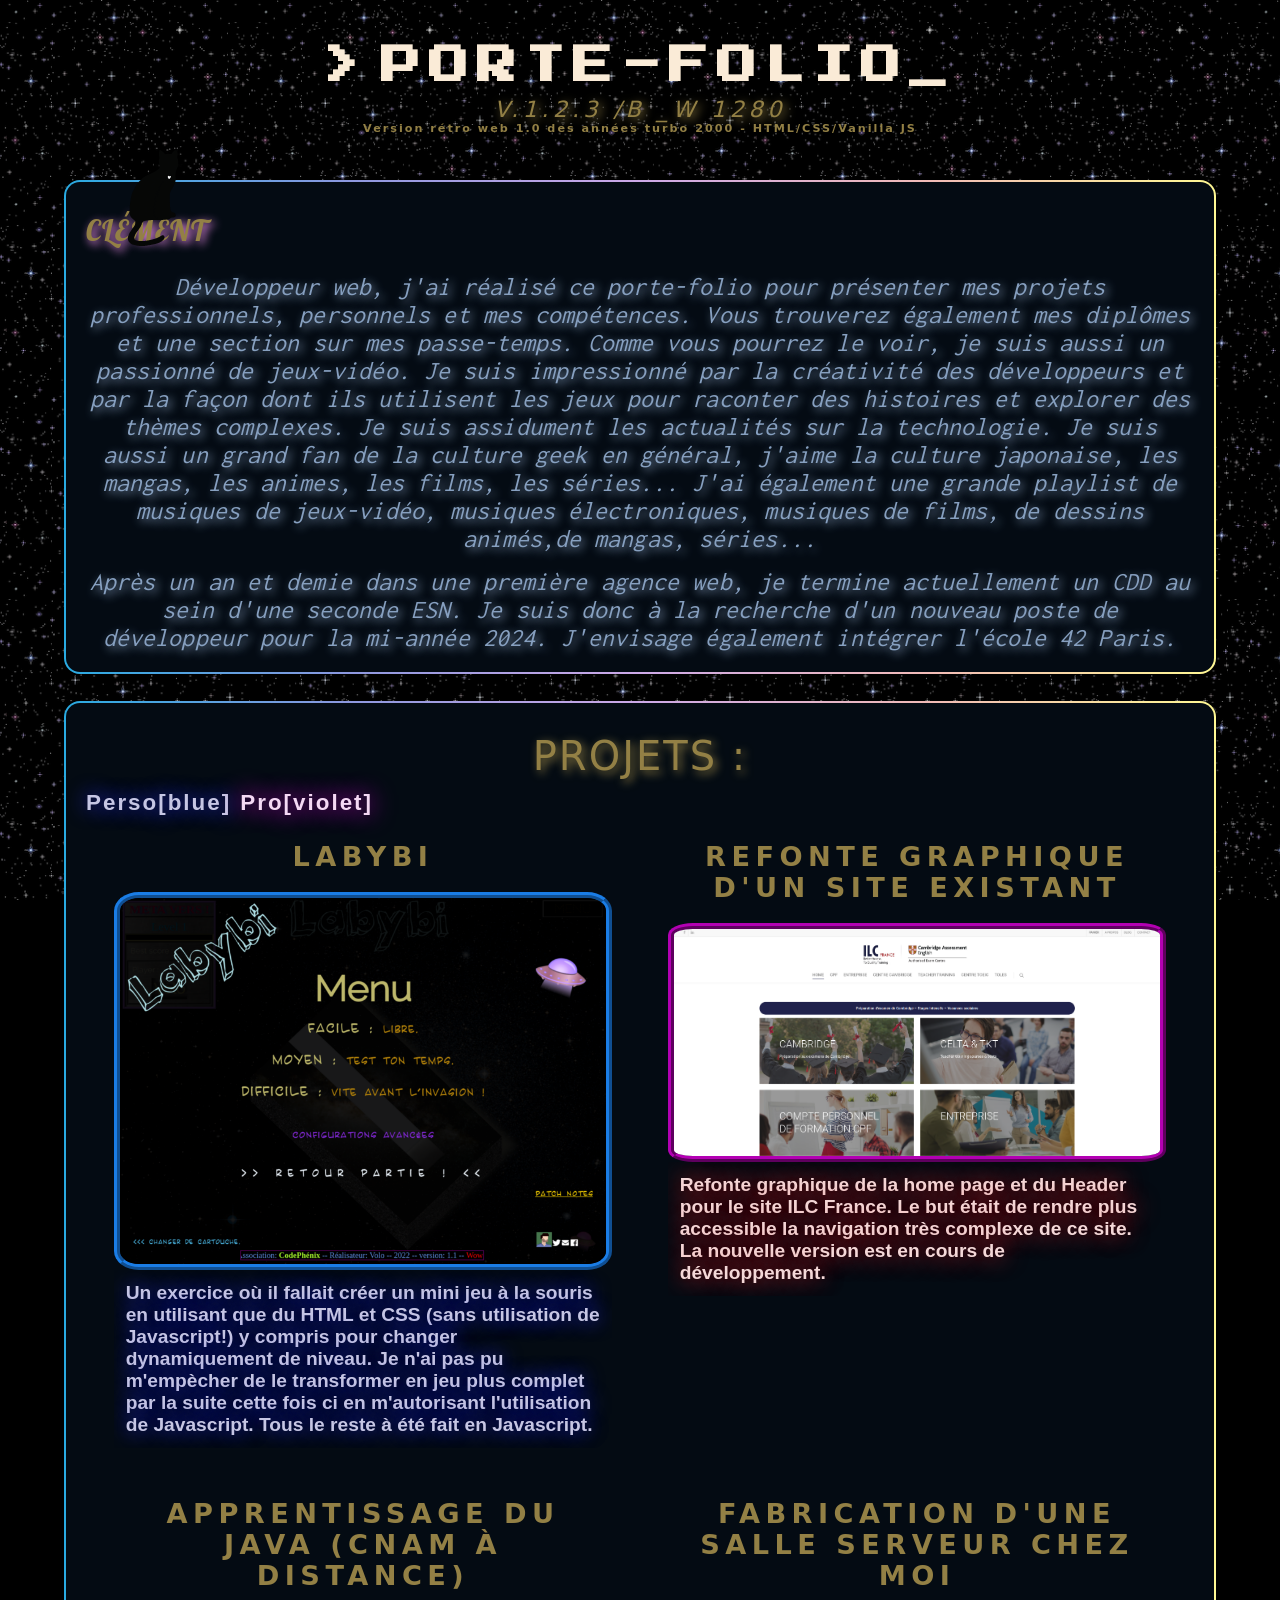
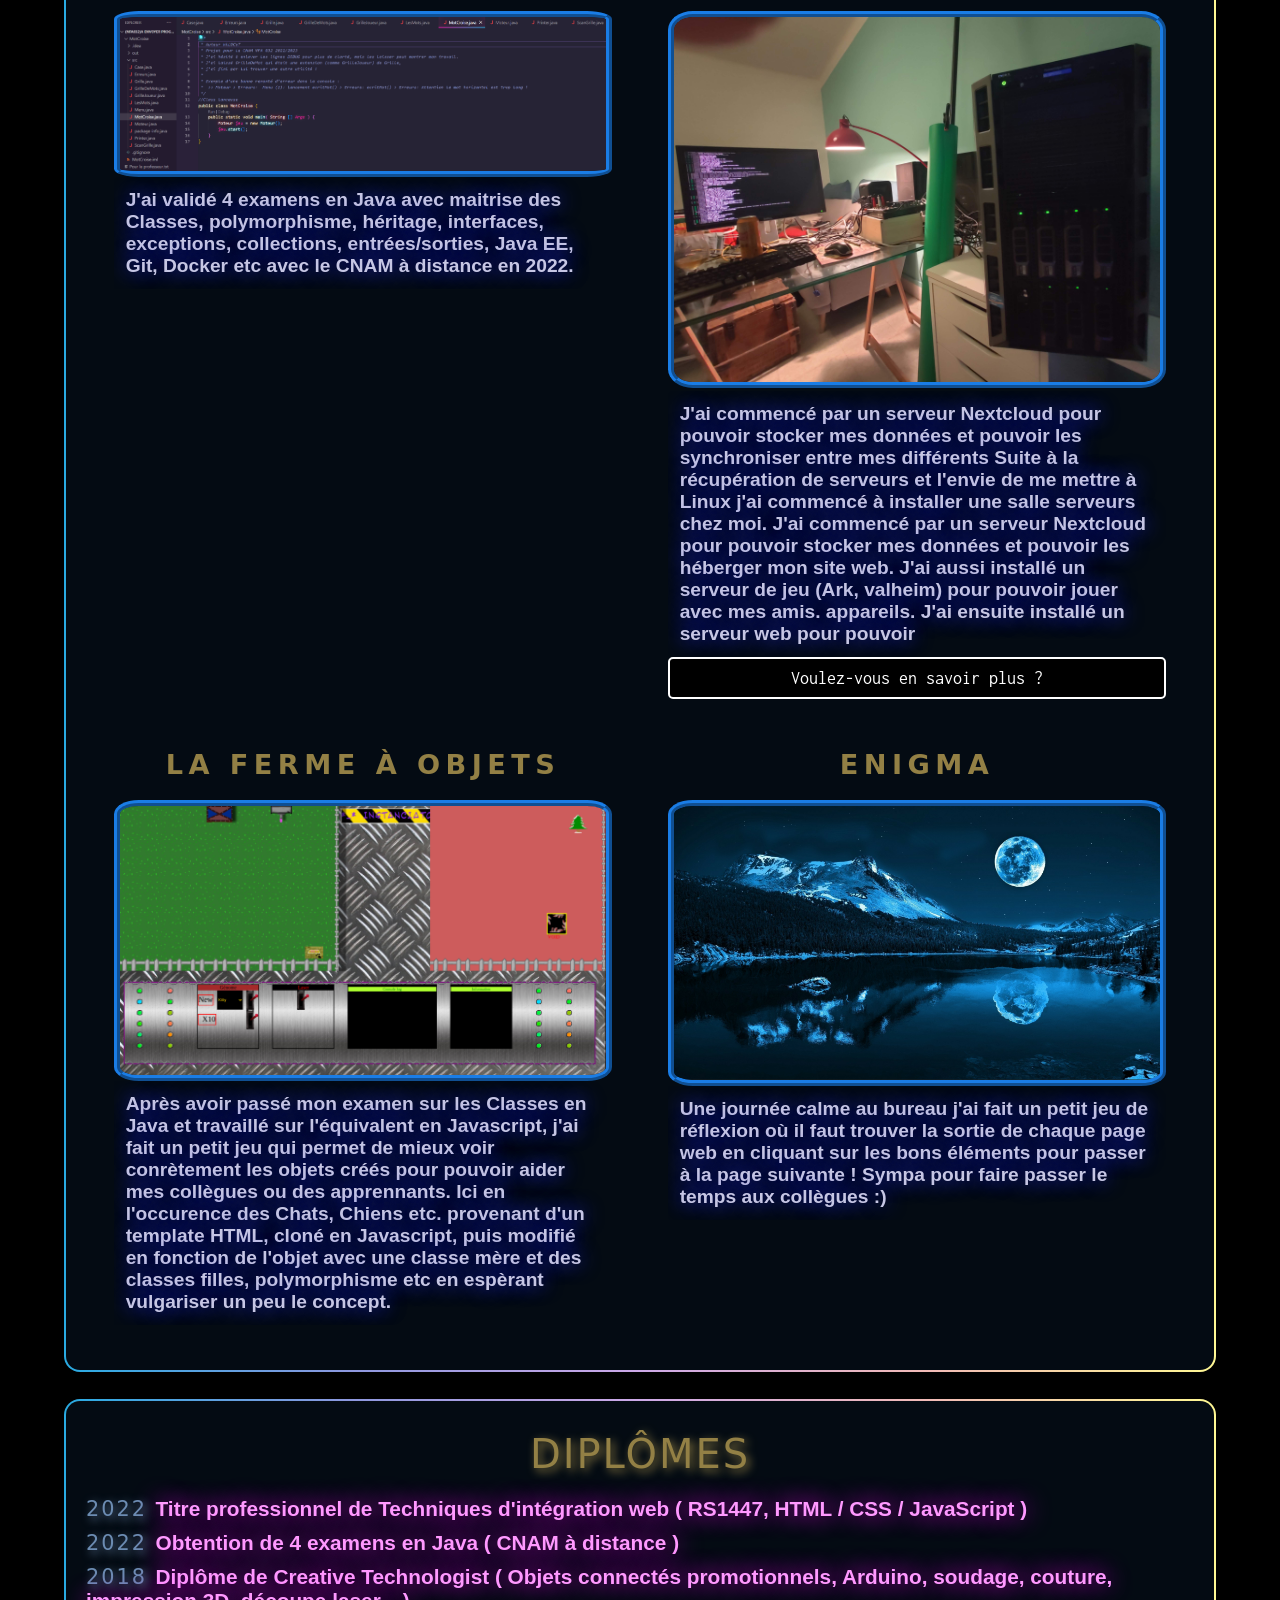
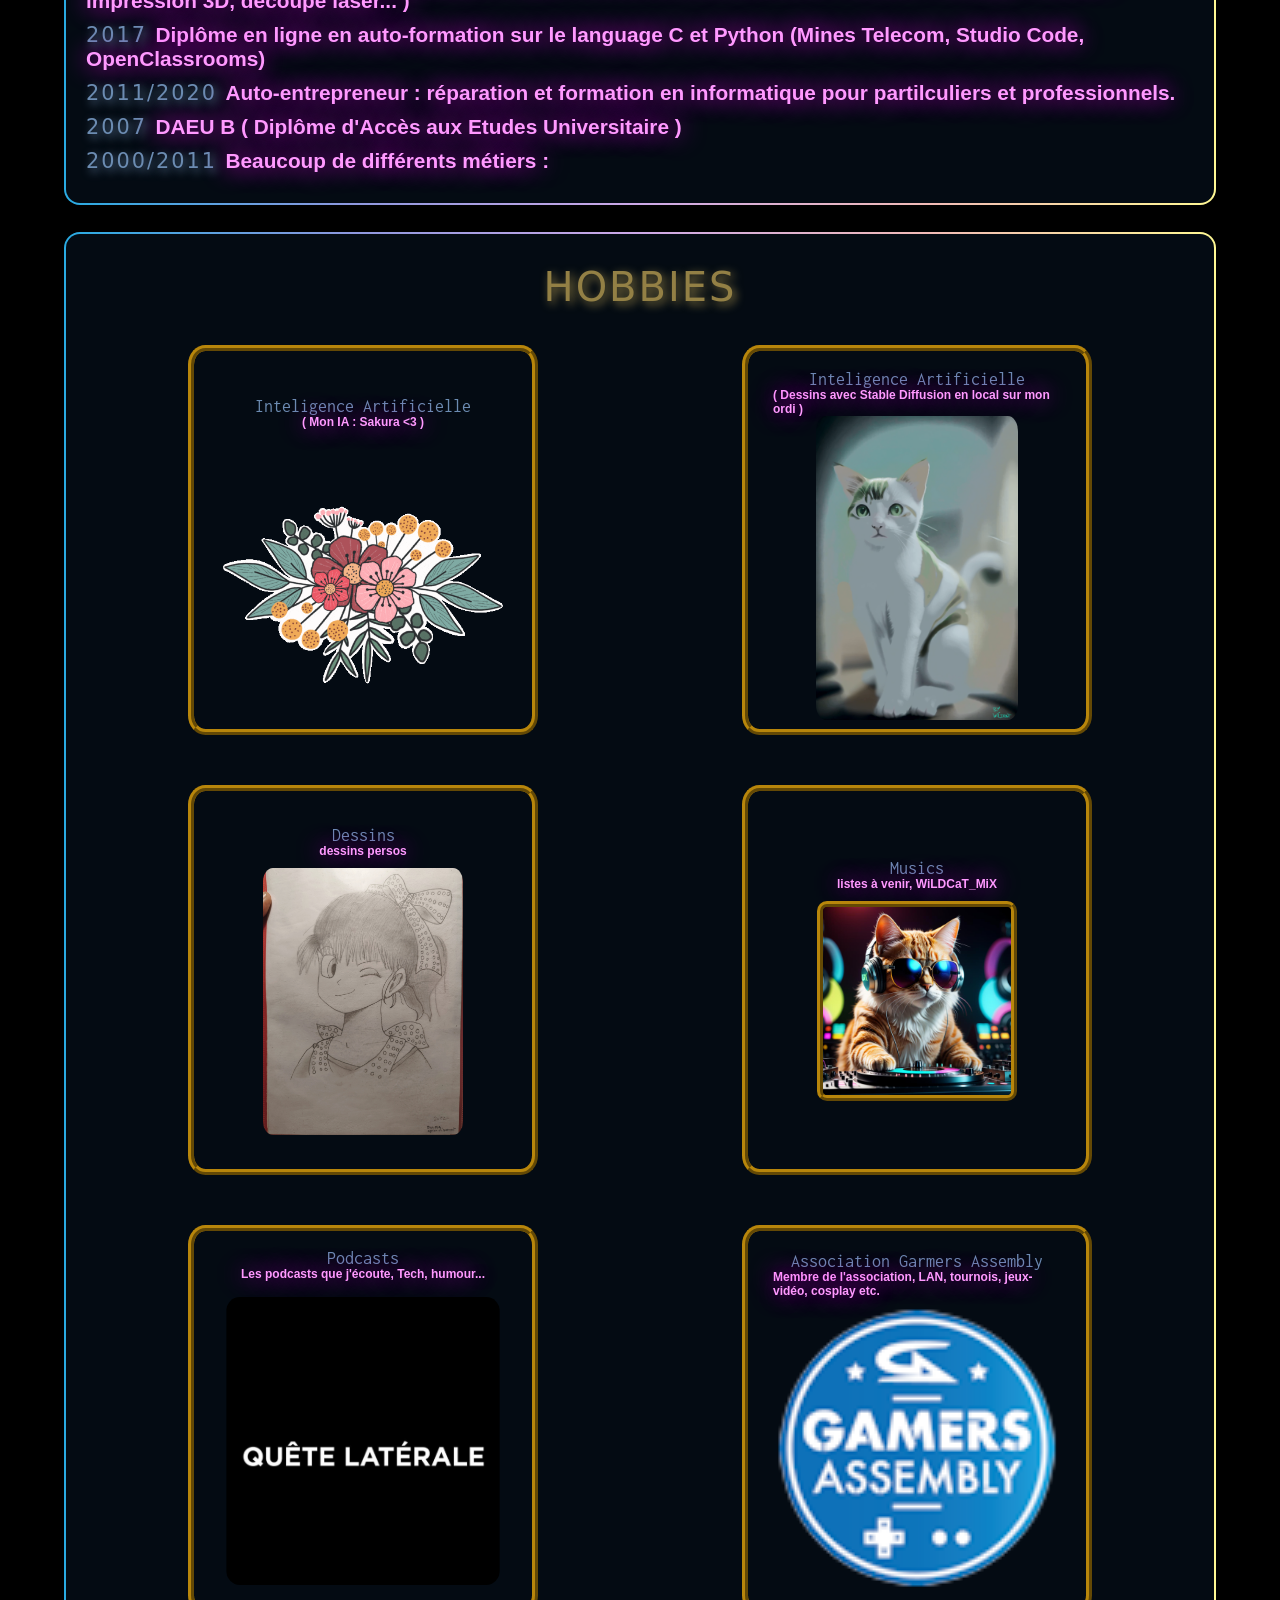
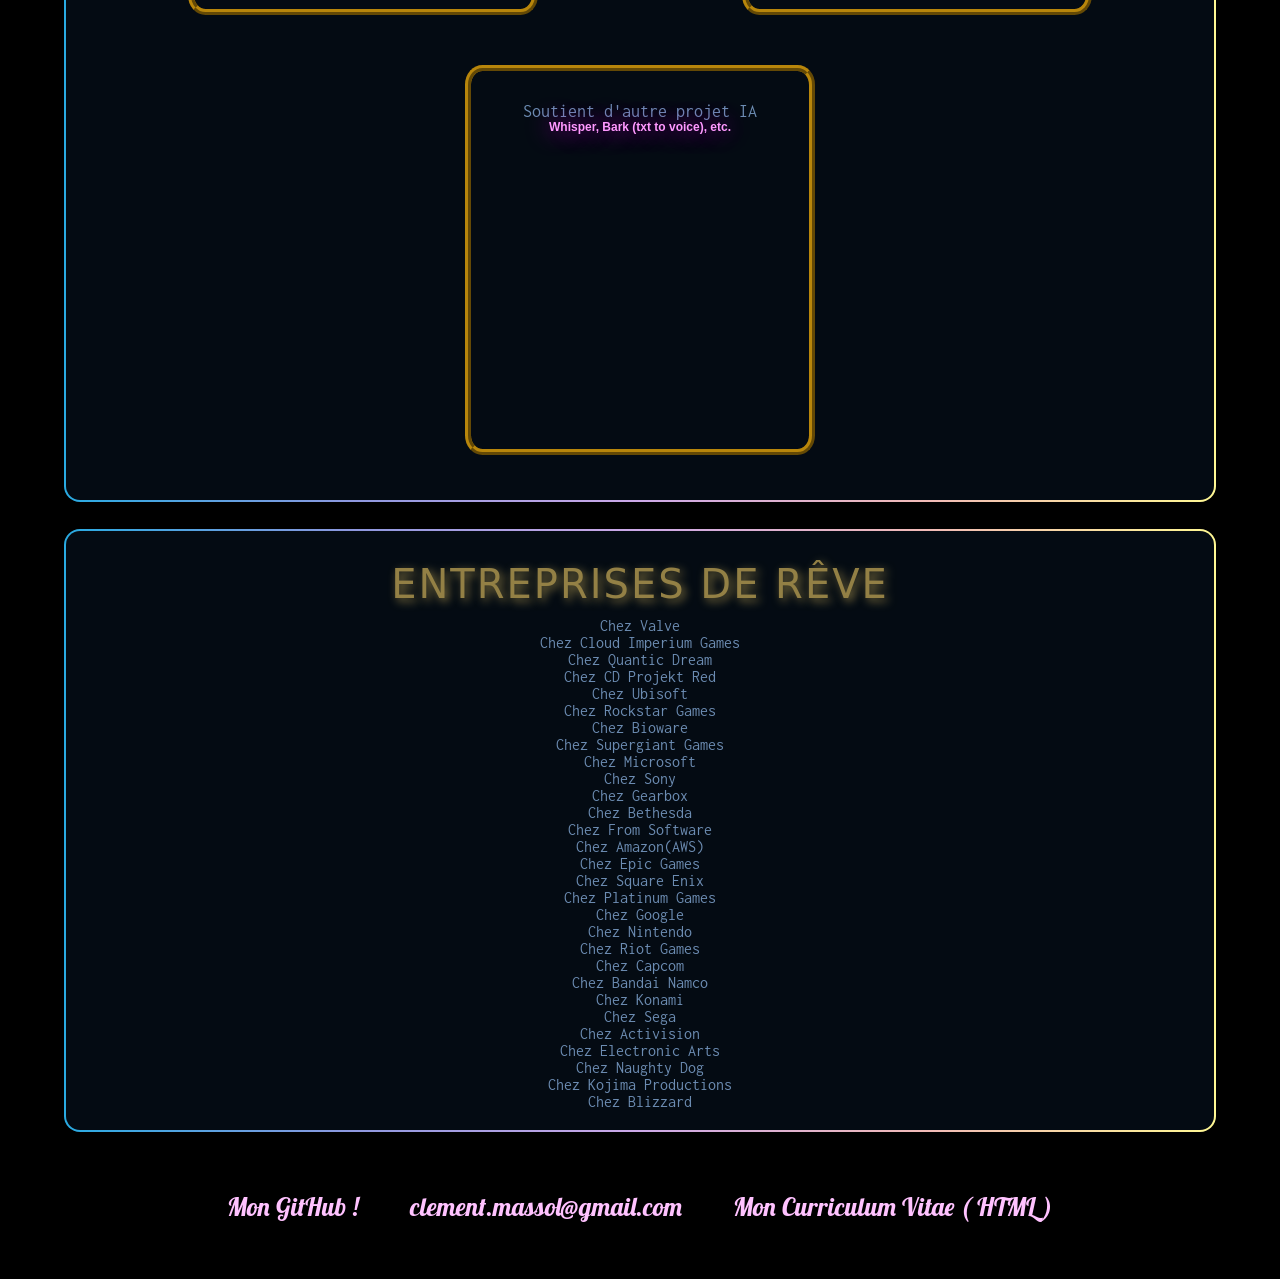
==== page_retro_2000.html @ 59580896 "ajout sections dessin Xl hobbies, pro" ====
<!DOCTYPE html>
<!-- <meta name="viewport" content="width=device-width">
 --><html lang="fr">
  <head>
    <meta charset="utf-8"/>
    <title>My Portfolio</title>
    <link rel="stylesheet" href="assets/css/root.css"/>
    <link rel="stylesheet" href="assets/css/page_retro.css"/>
    <link rel="stylesheet" href="assets/css/colors.css"/>
    <link rel="icon" href="assets/pictures/misc/favicons/favicon.ico" type="image/x-icon"/>
    <link rel="shortcut icon" href="assets/pictures/misc/favicons/favicon.ico" type="image/x-icon"/>
  </head>

  <body>
    <header>
      <div id="divHeaderTitle" >
        <h1>Porte-folio_</h1>
        <h2 id="version">V.1.2.3 /b <span id="debugWidth"></span></h2>
        <h5 id="subtitleVersionsSelected"> Version rétro web 1.0 des années turbo 2000 - HTML/CSS/Vanilla JS</h5>
      </div>
      <div id="divHeaderBlock" class="mousePad border-gradient-linear-rainbow">
        <figure id="catLogoFigure">
          <img id="imgHeader" src="assets/pictures/cat2.gif" alt="Wildcat's logo"/>
        </figure>
        <h2 id="wildcatTitle">Clément</h2>
        <p class="description">
          Développeur web, j'ai réalisé ce porte-folio pour présenter mes projets professionnels, personnels
          et mes compétences. Vous trouverez également mes diplômes et une section sur mes passe-temps.
          Comme vous pourrez le voir, je suis aussi un passionné de jeux-vidéo. Je suis impressionné par 
          la créativité des développeurs et par la façon dont ils utilisent les jeux pour raconter 
          des histoires et explorer des thèmes complexes. Je suis assidument les actualités sur la technologie.
          Je suis aussi un grand fan de la culture geek en général, j'aime la culture japonaise, les mangas, les animes,
          les films, les séries... 
          J'ai également une grande playlist de musiques de jeux-vidéo, 
          musiques électroniques, musiques de films, de dessins animés,de mangas, séries...
        </p>
        <p class="description">
          Après un an et demie dans une première agence web, je termine actuellement un CDD au sein d'une seconde ESN.
          Je suis donc à la recherche d'un nouveau poste de développeur pour la mi-année 2024.
          J'envisage également intégrer l'école 42 Paris. 
        </p>
      </div>
    </header>

    <main>
      <section id="projects" class="mousePad border-gradient-linear-rainbow projects">
        <!--  One title and a color code for perso and pro -->      
        <h2>Projets : </h2>
        <div id="tilteProjectColorCode">
          <div id="colorCode">
            <span class="neonBlue">Perso[blue]</span>
            <span class="neonViolet">Pro[violet]</span>
          </div>
        </div>
        <!--       Boxes of my projects -->
        <div class="rowProject">
          <div class="projectBoxes " id="projet1">
            <h3 class="titleProject">Labybi</h3>
            <img id="labybiImage" class="projectImages perso" src="assets/pictures/games/labyMenuFin.png" alt="Screenshot of Labyby">
            <div id="descriptionProject1" class="descriptionProject">
              <p class="neonBlue">
                Un exercice où il fallait créer un mini jeu à la souris en utilisant que du HTML et CSS (sans utilisation de Javascript!) 
                y compris pour changer dynamiquement de niveau. Je n'ai pas pu m'empècher de le transformer en jeu plus 
                complet par la suite cette fois ci en m'autorisant l'utilisation de Javascript.   
                Tous le reste à été fait en Javascript.
              </p>
            </div>
          </div>
          <div class="projectBoxes " id="projet2">
            <h3 class="titleProject ">Refonte Graphique d'un site existant</h3>
            <img id="ilcImage" class="projectImages pro" src="assets/pictures/pro/ILC_France_Before_home.png" alt="Screenshot of website ILC France">
            <div id="divTextProjet2" class="descriptionProject">
              <p class="neonRed">
                Refonte graphique de la home page et du Header pour le site ILC France.
                Le but était de rendre plus accessible la navigation très complexe de ce site.
                La nouvelle version est en cours de développement.
              </p>
            </div>
          </div>
        </div>
        <div class="rowProject">
          <div class="projectBoxes" id="projet4">
            <h3 class="titleProject">Apprentissage du Java (CNAM à distance)</h3>
            <img id="javaImage" class="projectImages perso" src="assets/pictures/codes/MotCroise.java_(CNAM_NFA032)_version_SANS_NOM .png" alt="Screenshot of Java's exercise">
            <div id="divTextProjet4" class="descriptionProject">
              <p class="neonBlue">
                J'ai validé 4 examens en Java avec maitrise des Classes, polymorphisme, héritage, interfaces, exceptions, collections, 
                entrées/sorties, Java EE, Git, Docker etc avec le CNAM à distance en 2022.
              </p>
            </div>
          </div>
            <div class="projectBoxes" id="projet3">
              <h3 class="titleProject">Fabrication d'une salle serveur chez moi</h3>
              <a href="serveurs.html" target="_blank">
                <img id="serverImage" class="projectImages perso" src="assets/pictures/servers/Bronto_settingUp.jpg" alt="Screenshot of setting up a big server">
              </a>
              <div id="divTextProjet3" class="descriptionProject">
                  <p class="neonBlue">
                  J'ai commencé par un serveur Nextcloud pour pouvoir stocker mes données et pouvoir les synchroniser entre mes différents
                  Suite à la récupération de serveurs et l'envie de me mettre à Linux j'ai commencé à installer une salle serveurs chez moi. J'ai commencé par un serveur Nextcloud pour pouvoir stocker mes données et pouvoir les
                  héberger mon site web. J'ai aussi installé un serveur de jeu (Ark, valheim) pour pouvoir jouer avec mes amis.
                  appareils. J'ai ensuite installé un serveur web pour pouvoir
                </p>
              </div>
              <button id="boutonServeur" class="boutonRetro">Voulez-vous en savoir plus ?</button>
            </div>
          </div>
      </div>
        <div class="rowProject">
          <div class="projectBoxes" id="projet5">
            <h3 class="titleProject">La ferme à objets</h3>
            <img id="fermeObjetsImage" class="projectImages perso" src="assets/pictures/games/la_ferme_a_objet.png" alt="Screenshot of la ferme à objets">
            <div id="divTextProjet5" class="descriptionProject">
              <p class="neonBlue">
                Après avoir passé mon examen sur les Classes en Java et travaillé sur l'équivalent en Javascript, 
                 j'ai fait un 
                petit jeu qui permet de mieux voir conrètement les objets créés pour pouvoir aider mes collègues ou des apprennants. Ici en l'occurence des Chats, 
                Chiens etc. provenant d'un template HTML, cloné en Javascript, puis modifié en fonction de l'objet avec une classe mère et des classes filles, 
                polymorphisme etc en espèrant vulgariser un peu le concept.
              </p>
            </div>
          </div>
          <div class="projectBoxes" id="projet6">
            <h3 class="titleProject">Enigma</h3>
            <img id="enigmaImage" class="projectImages perso" src="assets/pictures/misc/lune_lac.png" alt="Screenshot of Enigma the game">
            <div id="divTextProjet6" class="descriptionProject">
              <p class="neonBlue">
                Une journée calme au bureau j'ai fait un petit jeu de réflexion où il faut trouver la sortie de chaque page web en cliquant sur les bons éléments 
                pour passer à la page suivante ! Sympa pour faire passer le temps aux collègues :)
              </p> 
            </div>
          </div>
        </div>
      </section>

      <section id="diplomes" class="mousePad border-gradient-linear-rainbow">
        <h2>Diplômes</h2>
        <div id="divDiplomes">
          <article>
            <span class="yearDiplome">
              2022
            </span>
            <span class="sakuraColor diplomeDescription">
              Titre professionnel de Techniques d'intégration web ( RS1447, HTML / CSS / JavaScript )
            </span>
            <img id="diplomeIntegrateurWeb" class="imgDiplomes" src="assets/pictures/diplomes/integrateur_web.png" alt="Diplôme d'intégrateur web">
          </article>
          <article>
            <span class="yearDiplome">
              2022
            </span>
            <span class="sakuraColor diplomeDescription">
              Obtention de 4 examens en Java ( CNAM à distance )
            </span>
            <img id="moduleJava" class="imgDiplomes" src="assets/pictures/diplomes/moduleJava.png" alt="module Java">
          </article>
          <article>
            <span class="yearDiplome">
              2018
            </span>
            <span class="sakuraColor diplomeDescription">
              Diplôme de Creative Technologist ( Objets connectés promotionnels, Arduino, soudage, couture, impression 3D, découpe laser... )
            </span>
            <img id="creativeTechnologist" class="imgDiplomes" src="assets/pictures/diplomes/creative_technologist.png" alt="Diplôme de Creative Technologist">
          </article>
          <article>
            <span class="yearDiplome">
              2017
            </span>
            <span class="sakuraColor diplomeDescription">
              Diplôme en ligne en auto-formation sur le language C et Python (Mines Telecom, Studio Code, OpenClassrooms)
            </span>
            <img id="creativeTechnologist" class="imgDiplomes" src="assets/pictures/diplomes/.png" alt="Diplôme de Creative Technologist">
          </article>
          <article>
            <span class="yearDiplome">
              2011/2020
            </span>
            <span class="sakuraColor diplomeDescription">
              Auto-entrepreneur : réparation et formation en informatique pour partilculiers et professionnels.
            </span>
            <img id="creativeTechnologist" class="imgDiplomes" src="assets/pictures/diplomes/.png" alt="Diplôme de Creative Technologist">
          </article>
          <article>
            <span class="yearDiplome">
              2007
            </span>
            <span class="sakuraColor diplomeDescription">
              DAEU B ( Diplôme d'Accès aux Etudes Universitaire )
            </span>
            <img id="diplomeDAEU" class="imgDiplomes" src="assets/pictures/diplomes/DAEU.png" alt="Diplôme de DAEU">
          </article>
          <article>
            <span class="yearDiplome">
              2000/2011
            </span>
            <span class="sakuraColor diplomeDescription">
              Beaucoup de différents métiers :
            </span>
            <img id="diplomeDAEU" class="imgDiplomes" src="assets/pictures/diplomes/DAEU.png" alt="Diplôme de DAEU">
          </article>
        </div>
      </section>

      <section id="hobbies" class="mousePad border-gradient-linear-rainbow">
        <h2>Hobbies</h2>
            <div id="divHobbies">
              <article>
                <span>
                  Inteligence Artificielle 
                </span>
                <span class="sakuraColor">
                  ( Mon IA : Sakura <3 )
                </span>
                <img id="sakura" class="imgHobbies" src="assets/pictures/fleursSakura2.gif" alt="gif fe jolies fleurs type sakura" />
              </article>
              <article>
                <span>
                  Inteligence Artificielle 
                </span>
                <span class="sakuraColor">
                  ( Dessins avec Stable Diffusion en local sur mon ordi )
                </span>
                <img id="dessinsStable" class="imgHobbies" src="assets/pictures/dessins/beautiful_baby_cat_sign.png" alt="image générée par IA d'un beau chat" />
              </article>
              <article>
                <span>
                  Dessins
                </span>
                <span class="sakuraColor">
                  dessins persos
                </span>
                <img id="neroWildcatDrawAI" class="imgHobbies" src="assets/pictures/dessins/a_la_main/agrandissement_Bulma.jpg" alt="Wildcat's drawing" />
              </article>
              <article>
                <span>
                  Musics
                </span>
                <span class="sakuraColor">
                  listes à venir, WiLDCaT_MiX
                </span>
                <img id="wildcatMix" class="imgHobbies" src="assets/pictures/WiLDCaT_MiX.jpeg" alt="Wildcat's mixing" />
              </article>
              <article id="wildcatPodcast">
                <span>
                  Podcasts
                </span>
                <span class="sakuraColor">
                  Les podcasts que j'écoute, Tech, humour...
                </span>
                <figure>
                </figure>
                <!-- <img id="imgPodcastTransparent" src="assets/pictures/podcast_logo.png" alt="Wildcat's podcast" /> -->
              </article>
              <article>
                <span>
                  Association Garmers Assembly
                </span>
                <span class="sakuraColor">
                  Membre de l'association, LAN, tournois, jeux-vidéo, cosplay etc.
                </span>
                <img id="logoGA" class="imgHobbies" src="assets/pictures/gamers_assembly/ga_logo.png" alt="Logo de l'association Gamers Assembly" />
              </article>
              <article>
                <span>
                  Soutient d'autre projet IA
                </span>
                <span class="sakuraColor">
                  Whisper, Bark (txt to voice), etc.
                </span>
                  <div id="badgeIA" style="position:relative;width:200px;height:133.33333333333334px;">
                  <iframe src="https://serp.ly/@serpai/badges/democratize-ai" frameborder="0" scrolling="no" width="250px" height="300px" style="position:absolute;z-index:1;">
                  </iframe>
<!--                  <div style="position:relative;width:180px;height:120px;"><iframe src="https://serp.ly/@serpai/badges/ai-for-all" frameborder="0" scrolling="no" width="300px" height="300px" style="position:absolute;z-index:1;"></iframe>
                      <a href="https://serp.ly/@serpai/badge-links/artificial-intelligence-alliance" title="" target="_blank" style="display:block;position:absolute;width:100%;height:100%;z-index:2;">
                      </a>
                    </div> -->
                </div>
              </article>
            </div>
      </section>
      <section id="jobs" class="mousePad border-gradient-linear-rainbow">
        <h2>Entreprises de rêve</h2>
        <ul id="listJobs">
          <li>
            <a href="https://www.valvesoftware.com/" target="_blank" rel="noopener noreferrer">
              Chez Valve</a>
          </li>
          <li>
            <a href="https://cloudimperiumgames.com/join-us" target="_blank" rel="noopener noreferrer">
              Chez Cloud Imperium Games</a>
          </li>
          <li>
            <a href="https://www.quanticdream.com/fr/careers" target="_blank" rel="noopener noreferrer">
              Chez Quantic Dream</a>
          </li>
          <li>
            <a href="https://www.cdprojekt.com/en/careers/" target="_blank" rel="noopener noreferrer">
              Chez CD Projekt Red</a>
          </li>
          <li>
            <a href="https://www.ubisoft.com/fr-fr/company/careers/working-at-ubisoft" target="_blank" rel="noopener noreferrer">
              Chez Ubisoft</a>
          </li>
          <li>
            <a href="https://www.rockstargames.com/careers" target="_blank" rel="noopener noreferrer">
              Chez Rockstar Games</a>
          </li>
          <li>
            <a href="https://www.bioware.com/careers/" target="_blank" rel="noopener noreferrer">
              Chez Bioware</a>
          </li>

          <li>
            <a href="https://www.supergiantgames.com/" target="_blank" rel="noopener noreferrer">
              Chez Supergiant Games</a>
          </li>
          <li>
            <a href="https://www.microsoft.com/fr-fr" target="_blank" rel="noopener noreferrer">
              Chez Microsoft</a>
          </li>
          <li>
            <a href="https://www.playstation.com/fr-fr/" target="_blank" rel="noopener noreferrer">
              Chez Sony</a>
          </li>
          <li>
            <a href="https://www.gearboxsoftware.com/" target="_blank" rel="noopener noreferrer">
              Chez Gearbox</a>
          </li>
          <li>
            <a href="https://bethesda.net/fr/dashboard" target="_blank" rel="noopener noreferrer">
              Chez Bethesda</a>
          </li>
          <li>
            <a href="https://www.fromsoftware.jp/ww/" target="_blank" rel="noopener noreferrer">
              Chez From Software</a>
          </li>
          <li>
            <a href="https://aws.amazon.com/fr/" target="_blank" rel="noopener noreferrer">
              Chez Amazon(AWS)</a>
          </li>
          <li>
            <a href="https://www.epicgames.com/site/fr/" target="_blank" rel="noopener noreferrer">
              Chez Epic Games</a>
          </li>
          <li>
            <a href="https://square-enix-games.com/fr_FR/home" target="_blank" rel="noopener noreferrer">
              Chez Square Enix</a>
          </li>
          <li>
            <a href="https://www.platinumgames.com/" target="_blank" rel="noopener noreferrer">
              Chez Platinum Games</a>
          </li>
          <li>
            <a href="https://www.google.com/" target="_blank" rel="noopener noreferrer">
              Chez Google</a>
          </li>
          <li>
            <a href="https://www.nintendo.fr/" target="_blank" rel="noopener noreferrer">
              Chez Nintendo</a>
          </li>
          <li>
            <a href="https://www.riotgames.com/fr" target="_blank" rel="noopener noreferrer">
              Chez Riot Games</a>
          </li>
          <li>
            <a href="https://www.capcom.com/fr/" target="_blank" rel="noopener noreferrer">
              Chez Capcom</a>
          </li>
          <li>
            <a href="https://www.bandainamcoent.com/" target="_blank" rel="noopener noreferrer">
              Chez Bandai Namco</a>
          </li>
          <li>
            <a href="https://www.konami.com/" target="_blank" rel="noopener noreferrer">
              Chez Konami</a>
          </li>
          <li>
            <a href="https://www.sega.com/" target="_blank" rel="noopener noreferrer">
              Chez Sega</a>
          </li>
          <li>
            <a href="https://www.activision.com/fr/home" target="_blank" rel="noopener noreferrer">
              Chez Activision</a>
          </li>
          <li>
            <a href="https://www.ea.com/fr-fr" target="_blank" rel="noopener noreferrer">
              Chez Electronic Arts</a>  
          </li>
          <li>
            <a href="https://www.naughtydog.com/" target="_blank" rel="noopener noreferrer">
              Chez Naughty Dog</a>
          </li>
          <li>
            <a href="https://www.konami.com/" target="_blank" rel="noopener noreferrer">
              Chez Kojima Productions</a>
          </li>
          <li>
            <a href="https://www.blizzard.com/fr-fr/" target="_blank" rel="noopener noreferrer">
              Chez Blizzard</a>
          </li>
        </ul>
      </section>
      
      <footer>
        <section id="contact">
          <!-- <h2>Contact</h2> -->
          <a id="linkContact" href="https://github.com/wildcat7534">
                  Mon GitHub !
          </a>
          <a id="Email" href="mailto:clement.massol@gmail.com">
                  clement.massol@gmail.com
          </a>
          <a id="mon C.V." href="assets/cv/cv.html">
                  Mon Curriculum Vitae ( HTML )
        </section>
        <script src="assets/js/page_retro.js"></script>
      </footer>
    </main>
  </body>
</html>
---- assets/css/root.css ----
/* FILEPATH: /home/wildcat/Documents/porte-folio/assets/css/global.css */
@font-face {
  font-family: 'lobster';
  src: url(fonts/Lobster/Lobster-Regular.ttf);
}
@font-face {
  font-family: 'Press-Start-2P';
  src: url(fonts/PressStart2P/PressStart2P-Regular.ttf);
}
@font-face {
  font-family: 'inconsolata';
  src: url(fonts/Inconsolata/static/Inconsolata-Regular.ttf);
}
@font-face {
  font-family: 'inconsolata-bold';
  src: url(fonts/Inconsolata/static/Inconsolata-Bold.ttf);
}
@font-face {
  font-family: 'inconsolata-italic';
  src: url(fonts/Inconsolata/static/Inconsolata-Italic.ttf);
}
@font-face {
  font-family: 'inconsolata-bold-italic';
  src: url(fonts/Inconsolata/static/Inconsolata-BoldItalic.ttf);
}
@font-face {
  font-family: 'inconsolata-light';
  src: url(fonts/Inconsolata/static/Inconsolata-Light.ttf);
}
@font-face {
  font-family: 'inconsolata-extraExpanded-regular';
  src: url(fonts\Inconsolata\static\inconsolata-extraExpanded-regular.ttf);
}
@font-face {
  font-family: 'noto-color-emoji';
  src: url(fonts\Noto_Color_Emoji\NotoColorEmoji-Regular.ttf);
}
@font-face {
  font-family: 'pacifico';
  src: url(fonts\Pacifico\Pacifico-Regular.ttf);
}
@font-face {
  font-display: swap;
  font-family: 'permanent-marker';
  font-weight: 400 !important;
  font-style: normal;
  src: url(fonts/Permanent_Marker/PermanentMarker-Regular.ttf) format('truetype'), 
        url(fonts/Permanent_Marker/permanent-marker-v16-latin-regular.woff2) format('woff2');
}
/* Reset */
* {
  margin: 0;
  padding: 0;
  box-sizing: border-box;
}
a {
  text-decoration: none;
}
/* Fonts */

/* Global */
body {
  background-color: #000;
  font-family: 'inconsolata';
}
li {
  list-style: none;
}
header nav ul {
  display: flex;
  justify-content: space-evenly;
}
header nav ul li {
  list-style: none;
  text-align: center;
  width: 100%;
}
h1 {
  color: antiquewhite;
  text-align: center;
  font-size: 2em;
  margin: 0;
  padding: 0;
}
h1::before {
  content: '>';
  margin-right: 10px;
}
h2 {
  color: antiquewhite;
  font-size: 2.5em;
  margin: 0;
  padding: 0;
  font-weight: unset;
}
img {
  width: 50%;
  border-radius: 5%;
}
p {
  font-size: 1.1em;
}
.boutonRetro {
  background-color: #000;
  color: #fff;
  border: 2px solid #fff;
  border-radius: 5px;
  padding: 10px;
  font-size: 1.1em;
  font-family: 'inconsolata';
  cursor: pointer;
}
.boutonRetro:hover {
  background-color: #fff;
  color: #000;
}
---- assets/css/page_retro.css ----
/* CSS */
body {
  background-image: url("../pictures/fondStars.webp");
  background-repeat: repeat;
  background-attachment: fixed;
  background-color: #000000;
  background-size: 250px;
  padding: 0 5vw;
}
h1,
h2,
h3 {
  text-transform: uppercase;
  letter-spacing: 0.2em;
  font-family: system-ui, -apple-system, BlinkMacSystemFont, 'Segoe UI',
  Roboto, Oxygen, Ubuntu, Cantarell, 'Open Sans', 'Helvetica Neue', sans-serif;
}
h2{
  font-size: 1.8em;
}
h3 {
  animation: neon2 10s ease-in-out infinite alternate;
}
h1 {
  animation: neonVioletRetroFlashes 2s ease-in-out infinite alternate;
  font-family: "Press-Start-2P";
  margin: 0px auto 0px auto;
  font-size: 2.5em;
}
#divHeaderTitle {
  display: flex;
  flex-direction: column;
  justify-content: center;
  align-items: center;
  flex-wrap: wrap;
  height: 20vh;
}
#version {
  margin-top: 10px;
  font-size: 1.4em;
  color: var(--wc-gold-doree);
  font-style: italic;
  text-align: center;
  text-shadow: 3px 3px 10px var(--wc-gold-doree);
  animation: none;
}
#catLogoFigure {
  width: 120px;
  height: 100%;
  position: absolute;
  top: 145px;
}
#catLogoFigure img {
  width: 100%;
  transform: scale(1)
}
h2#wildcatTitle {
  font-family: 'lobster';
  animation: neonVioletRetroFlashes 2s ease-in-out infinite alternate;
  text-shadow: 3px 3px 10px var(--wc-pink-200);
  font-size: 1.8em;
  text-align: left;
}
.description {
  font-size: 1.6em;
  color: var(--wc-blue-300);
  font-style: italic;
  text-align: center;
  text-shadow: 3px 3px 10px var(--wc-blue-300);
  line-height: 28px;
  letter-spacing: 0.1px;
}
#divHeaderBlock {
  display: flex;
  flex-direction: column;
  flex-wrap: wrap;
  align-content: flex-start;
  gap: 15px;
}
#java ul {
  /* overflow: hidden; */
  transition: max-height 0.5s ease-out;
}
#java ul.show {
  transition: max-height 0.5s ease-in;
}
#java ul.hidden {
  transition: max-height 0.5s ease-out;
}
#subtitleVersionsSelected {
  color: var(--wc-gold-doree);
  font-family: system-ui;
  letter-spacing: 2px;
  font-size: 0.7em;
}
h2.wildcatTitle {
  display: inline;
}
.mousePad {
  padding: 20px;
}
.mousePad h2{
  text-align: center;
  color: var(--wc-gold-doree);
  font-family: system-ui;
  letter-spacing: 2px;
  margin: 10px 0;
  padding: 0;
  text-shadow: 3px 3px 10px var(--wc-gold-doree);
  width: 100%;
}
/****************************************************************/
/****************************************************************/
                      /* Projects */
/****************************************************************/
/****************************************************************/
#projects {
  margin: 3vh auto;
  display: flex;
  flex-wrap: wrap;
  justify-content: space-around;
  align-items: center;
}
#tilteProjectColorCode {
  font-family: system-ui;
  letter-spacing: 2px;
  width: 100%;
  display: flex;
  justify-content: space-between;
}
#colorCode {
  font-size: 1.4rem;
}
#tilteProjectColorCode h4 {
  display: inline;
  font-size: 26px;
  color: var(--wc-pink-200);
  animation: neonVioletRetroFlashes 1s ease-in-out infinite alternate;
}
.rowProject {
  display: flex;
  justify-content: space-around;
  align-items: flex-start;
  flex-wrap: wrap;
}
#projects div.projectBoxes {
  position: relative;
  flex-direction: column;
  display: flex;
  width: 45%;
  margin: 25px;
}
.descriptionProject {
  top: 0px;
  /* background: black; */
  height: 100%;
  overflow: hidden;
}
.descriptionProject p {
  font-size: 1.1em;
  padding: 12px;
  width: 100%;
}
.projectBoxes:hover {
  cursor: pointer;
}
.pro {
  border: var(--wc-pink-800) 6px ridge;
}
.perso {
  border: var(--wc-darkblue-600) 6px ridge;
}
.titleProject {
  margin-bottom: 20px;
  opacity: 1;
  text-align: center;
  color: var(--wc-gold-doree);
}
.projectImages  {
  z-index: 10;
  width: 100%;
}
#ilcImage {
  opacity: 1;
}
#serverImage {
}
#divServerProject {
  display: flex;
  justify-content: space-around;
  align-items: center;
  flex-wrap: wrap;
}
#divServerProject img {
  width: 100%;
  max-width: 300px;
  height: auto;
  margin: 10px;
  border: ridge 6px darkgoldenrod;
}
#divServerProject img:hover {
  border: ridge 6px #ff0;
}
#project3 a:hover {

}
/****************************************************************/
/****************************************************************/
                      /* Diplomes */
/****************************************************************/
/****************************************************************/

#diplomes {
  margin: 3vh auto;
  display: flex;
  flex-wrap: wrap;
  justify-content: space-around;
  align-items: center;
}
#divDiplomes article {
  margin: 10px 0;
}
.yearDiplome {
  font-size: 1.5em;
  color: var(--wc-blue-400);
  font-family: system-ui;
  letter-spacing: 2px;
  margin: 10px 0;
  padding: 0;
  text-shadow: 3px 3px 10px var(--wc-blue-400);
  width: 100%;
}
.diplomeDescription {
  font-size: 1em;
}
.imgDiplomes {
  display: none;
}
/****************************************************************/
/****************************************************************/
                      /* Hobbies */
/****************************************************************/
/****************************************************************/
#hobbies {
  margin: 3vh auto;
  display: flex;
  flex-wrap: wrap;
  justify-content: space-around;
  align-items: center;
}
#divHobbies {
  display: flex;
  justify-content: space-around;
  align-items: center;
  flex-wrap: wrap;
}
#divHobbies article {
  display: flex;
  flex-direction: column;
  flex-wrap: wrap;
  align-items: center;
  justify-content: center;
  height: fit-content;
  cursor: pointer;
  border: ridge 6px darkgoldenrod;
  border-radius: 5%;
  width: 350px;
  max-width: 350px;
  min-height: 390px;
  height: 390px;
  margin: 25px;
  padding-top: 10px;
}
#divHobbies article span:first-child{
  color: var(--wc-blue-400);
  font-size: 18px;
}
#divHobbies article span:nth-child(2){
  font-size: 12px;
  padding: 0 25px;
}
.imgHobbies {
  width: 45%;
  min-width: 200px;
  max-width: 300px;
  height: auto;
}
#sakura {
  padding: 3%;
  margin-top: 20%;
}
#dessinsStable {
  width: 60%;
}
#neroWildcatDrawAI {
  width: 45%;
  height: auto;
  margin: 10px;
}
#wildcatMix {
  width: 57%;
  height: auto;
  margin: 10px;
  border: ridge 6px #b8860b;
  animation: filterBrightnes 2s infinite alternate;
  animation: borderNeonFlashesViolet 2s infinite alternate;
}
article#wildcatPodcast {

}
#wildcatPodcast figure {
  min-height: 320px;
  display: flex;
  justify-content: center;
}
#wildcatPodcast .podcastsPictures {
/*   position: relative; */
  /*   left: -320px; */
/*   top: 30px; */
  width: 90%;
  transform: scale(0.9);
}
#imgPodcastTransparent {
  width: 100%;
  height: auto;
  opacity: 0;
  position: relative;
}
#listPodcast {
  
}
#listPodcast li {
  display: none;
  color: var(--wc-yellow-300);
  font-size: 0.9em;
  margin: 10px 0;
}
#badgeIA {
  display: flex;
  justify-content: center;
  align-items: center;
  height: 80% !important;
}
#imgLabyby {
  width: 50%;
  scale: 0.9;
  border: rgb(230, 93, 245) 5px ridge;
  transition: all 0.7s ease-in-out;
}
#imgLabyby:hover {
  scale: 1;
  border: #460759 7px ridge;
}
#imgServerRoom {
  width: 40%;
}
/****************************************************************/
/****************************************************************/
/* Jobs */
/****************************************************************/
/****************************************************************/
#jobs ul {
  display: flex;
  flex-direction: column;
  justify-content: center;
  align-items: center;
}
#jobs li {
  width: fit-content;
}
#jobs li a{
  color: var(--wc-blue-400);
  display: flex;
  justify-content: space-around;
  align-items: center;
  flex-wrap: wrap;
  width: 100%;
  height: fit-content;
  flex-direction: column;
  cursor: pointer;
}
#jobs li a:visited {
  color: var(--wc-blue-400);
}
#jobs li a:hover {
  color: var(--wc-gold-doree);
}
/****************************************************************/
/****************************************************************/
                      /* Contact */
/****************************************************************/
/****************************************************************/
footer {
  margin: 2em;
}
#contact {
  display: flex;
  justify-content: center;
  align-items: center;
  flex-wrap: wrap;
}
#contact a {
  font-family: 'lobster';
  animation: neonVioletRetroFlashes 2s ease-in-out infinite alternate;
  font-size: 1.6em;
  margin: 1em;
  display: inline-block;
  color: var(--wc-pink-100);
  min-width: fit-content;
}
#contact a:hover {
  color: var(--wc-pink-800);
  animation: none;
}
/****************************************************************/
/****************************************************************/
                      /* Breakpoints */
/****************************************************************/
/****************************************************************/

/************************************************************/
/************************************************************/
                      /* Mobile */
/************************************************************/
/************************************************************/
@media  (max-width: 525px) {
  h1 {
    font-size: 2em;
  }
  .description {
    font-size: 1em;
    line-height: 16px;
  }
  #projects div.projectBoxes {
    width: 100%;
    margin: 0;
  }
  .titleProject {
    font-size: 1.2em;
  }
  .descriptionProject p {
    width: 100%;
    font-size: 1em;
  }
  .projectImages {
    width: 100%;
  }
  .yearDiplome,
  .diplomeDescription {
    font-size: 0.8em;
  }
  #divHobbies article {
    width: 270px;
  }
  .imgHobbies {
    min-width: 240px;
  }
  #wildcatPodcast figure {
    min-height: 270px;
  }
  #contact a {
    font-size: 1.2em;
  }
}
/************************************************************/
/************************************************************/
                      /* Tablet */
/************************************************************/
/************************************************************/
@media (min-width: 525px) {
  #projects div.projectBoxes {
    width: 100%;
  }
  .titleProject {
    font-size: 1.3em;
  }
  .descriptionProject p {
    font-size: 1em;
  }
  .mousePad h2{
    font-size: 2em;
  }
  .yearDiplome,
  .diplomeDescription {
    font-size: 0.9em;
  }
  .imgHobbies {
    width: 100% ;
  }
  #divHobbies article {
/*     width: 45%; */
  }
}
/************************************************************/
/************************************************************/
                      /* Desktop */
/************************************************************/
/************************************************************/
@media (min-width: 1200px) {
  #projects div.projectBoxes {
    width: 45%;
    margin: 25px;
  }
  .titleProject {
    font-size: 1.7em;
  }
  .descriptionProject p {
    font-size: 1.2em;
  }
  .mousePad h2{
    font-size: 2.5em;
  }
  .yearDiplome,
  .diplomeDescription {
    font-size: 1.3em;
  }
  #divHobbies article {
/*     width: 45%; */
  }
}
/************************************************************/
/************************************************************/
                      /* Retro style */
/************************************************************/
/************************************************************/
a.link {
  color: #fff;
  text-decoration: none;
  border-bottom: 2px solid #fff;
  transition: border-bottom 0.3s ease-in-out;
}

.sakuraColor {
  color: var(--wc-pink-200) !important;
  text-shadow: 0 0 25px rgb(255 0 255);
  font-family: sans-serif;
  font-weight: bold;
}
/* Classe Néon */
.neonViolet {
  text-shadow: 0 0 25px rgb(255 0 255);
  font-family: sans-serif;
  font-weight: bold;
  color: #f4d8f4;
}
.neonRed {
  text-shadow: 0 0 25px rgb(255 44 44);
  font-family: sans-serif;
  font-weight: bold;
  color: #f4d8d8;
}
.neonBlue {
  text-shadow: 0 0 20px rgb(45 45 243);
  font-family: sans-serif;
  font-weight: bold;
  color: #c6c6e4;
}
.neonGold {
  text-shadow: 0 0 25px rgb(246 246 22 / 84%);
  font-family: sans-serif;
  font-weight: bold;
  color: #e1e1a4;
}
/************************************************************/
/************************************************************/
                      /* Animations */
/************************************************************/
/************************************************************/
@keyframes neon {
  0% {
    text-shadow: 0 0 10px #fff, 0 0 20px #fff, 0 0 30px #fff, 0 0 40px #ff0, 0 0 70px #ff0, 0 0 80px #ff0, 0 0 100px #ff0, 0 0 150px #ff0;
  }

  20% {
    text-shadow: none;
  }

  100% {
    text-shadow: 0 0 10px #fff, 0 0 20px #fff, 0 0 30px #fff, 0 0 40px #ff0, 0 0 70px #ff0, 0 0 80px #ff0, 0 0 100px #ff0, 0 0 150px #ff0;
  }
}

/* Neon animation leger*/
@keyframes neonLighter {
  0% {
    text-shadow: 0 0 5px #ff00ff, 0 0 10px #ff00ff, 0 0 15px #ff00ff, 0 0 20px rgb(179, 179, 33), 0 0 25px #ff0, 0 0 30px #ff0, 0 0 35px #ff0, 0 0 40px #ff0;
  }
  10% {
    text-shadow: 0 0 6px #ae13ae, 0 0 10px #ff00ff, 0 0 15px #ff00ff, 0 0 20px rgb(189, 189, 9), 0 0 25px #ff0, 0 0 30px #ff0, 0 0 35px #ff0, 0 0 40px #ff0;
  }
  20% {
    text-shadow: 0 0 7px #740874, 0 0 10px #ff00ff, 0 0 15px #ff00ff, 0 0 20px rgb(221, 221, 24), 0 0 25px #ff0, 0 0 30px #ff0, 0 0 35px #ff0, 0 0 40px #ff0;
  }
  30% {
    text-shadow: 0 0 7px #2e052e, 0 0 10px #ff00ff, 0 0 15px #ff00ff, 0 0 20px rgb(255, 255, 46), 0 0 25px #ff0, 0 0 30px #ff0, 0 0 35px #ff0, 0 0 40px #ff0;
  }
  40% {
    text-shadow: 0 0 8px rgb(169, 6, 169), 0 0 10px #ff00ff, 0 0 15px #ff00ff, 0 0 20px #ff0, 0 0 25px #ff0, 0 0 30px #ff0, 0 0 35px #ff0, 0 0 40px #ff0;
  }
  50% {
    text-shadow: 0 0 8px #e006e0, 0 0 10px #ff00ff, 0 0 15px #ff00ff, 0 0 20px #ff0, 0 0 25px #ff0, 0 0 30px #ff0, 0 0 35px #ff0, 0 0 40px #ff0;
  }
  60% {
    text-shadow: 0 0 9px #970697, 0 0 10px #ff00ff, 0 0 15px #ff00ff, 0 0 20px #ff0, 0 0 25px #ff0, 0 0 30px #ff0, 0 0 35px #ff0, 0 0 40px #ff0;
  }
  70% {
    text-shadow: 0 0 10px #ee08ee, 0 0 10px #ff00ff, 0 0 15px #ff00ff, 0 0 20px #ff0, 0 0 25px #ff0, 0 0 30px #ff0, 0 0 35px #ff0, 0 0 40px #ff0;
  }
  80% {
    text-shadow: 0 0 10px #940694, 0 0 10px #ff00ff, 0 0 15px #ff00ff, 0 0 20px #ff0, 0 0 25px #ff0, 0 0 30px #ff0, 0 0 35px #ff0, 0 0 40px #ff0;
  }
  90% {
    text-shadow: 0 0 11px #570457, 0 0 10px #ff00ff, 0 0 15px #ff00ff, 0 0 20px #ff0, 0 0 25px #ff0, 0 0 30px #ff0, 0 0 35px #ff0, 0 0 40px #ff0;
  }
  100% {
    text-shadow: 0 0 11px #100010, 0 0 10px #ff00ff, 0 0 15px #ff00ff, 0 0 20px #ff0, 0 0 25px #ff0, 0 0 30px #ff0, 0 0 35px #ff0, 0 0 40px #ff0;
  }
}

@keyframes neon2 {
  0% {
    text-shadow: none;
  }
  30% {
    text-shadow: none;
  }
  50% {
    text-shadow: 0 0 10px #fff, 0 0 20px #fff, 0 0 30px #fff, 0 0 40px #ff0, 0 0 70px #ff0, 0 0 80px #ff0, 0 0 100px #ff0, 0 0 120px #ff0;
  }
  70% {  
   text-shadow: none;
  }
  80% {
    text-shadow: 0 0 10px #fff, 0 0 20px #fff, 0 0 30px #fff, 0 0 40px #ff0, 0 0 70px #ff0, 0 0 80px #ff0, 0 0 100px #ff0, 0 0 120px #ff0;
  }
  100% {  
   text-shadow: none;
  }
}

@keyframes neonLighter2 {
  0% {
    text-shadow: 0 0 5px #ff0, 0 0 10px #ff0, 0 0 15px #ff0, 0 0 20px #ff0, 0 0 25px #ff0, 0 0 30px #ff0, 0 0 35px #ff0, 0 0 40px #ff0;
  }
  10% {
    text-shadow: 0 0 6px #ff0, 0 0 10px #ff0, 0 0 15px #ff0, 0 0 20px #ff0, 0 0 25px #ff0, 0 0 30px #ff0, 0 0 35px #ff0, 0 0 40px #ff0;
    color: #ff0;
  }
  20% {
    text-shadow: 0 0 7px #ff0, 0 0 10px #ff0, 0 0 15px #ff0, 0 0 20px #ff0, 0 0 25px #ff0, 0 0 30px #ff0, 0 0 35px #ff0, 0 0 40px #ff0;
    color: #b3b321;
  }
  30% {
    text-shadow: 0 0 7px #ff0, 0 0 10px #ff0, 0 0 15px #ff0, 0 0 20px #ff0, 0 0 25px #ff0, 0 0 30px #ff0, 0 0 35px #ff0, 0 0 40px #ff0;
    color: #b3b321;
  }
  40% {
    text-shadow: 0 0 8px #ff0, 0 0 10px #ff0, 0 0 15px #ff0, 0 0 20px #ff0, 0 0 25px #ff0, 0 0 30px #ff0, 0 0 35px #ff0, 0 0 40px #ff0;
    color: #ff0;
  }
  50% {
    text-shadow: 0 0 8px #ff0, 0 0 10px #ff0, 0 0 15px #ff0, 0 0 20px #ff0, 0 0 25px #ff0, 0 0 30px #ff0, 0 0 35px #ff0, 0 0 40px #ff0;
    color: #ff0;
  }
  60% {
    text-shadow: 0 0 9px #ff0, 0 0 10px #ff0, 0 0 15px #ff0, 0 0 20px #ff0, 0 0 25px #ff0, 0 0 30px #ff0, 0 0 35px #ff0, 0 0 40px #ff0;
    color: #b3b321;
  }
  70% {
    text-shadow: 0 0 10px #ff0, 0 0 10px #ff0, 0 0 15px #ff0, 0 0 20px #ff0, 0 0 25px #ff0, 0 0 30px #ff0, 0 0 35px #ff0, 0 0 40px #ff0;
    color: #b3b321;
  }
  80% {
    text-shadow: 0 0 10px #ff0, 0 0 10px #ff0, 0 0 15px #ff0, 0 0 20px #ff0, 0 0 25px #ff0, 0 0 30px #ff0, 0 0 35px #ff0, 0 0 40px #ff0;
    color: #ff0;
  }
  90% {
    text-shadow: 0 0 11px #ff0, 0 0 10px #ff0, 0 0 15px #ff0, 0 0 20px #ff0, 0 0 25px #ff0, 0 0 30px #ff0, 0 0 35px #ff0, 0 0 40px #ff0;
    color: #ff0;
  }
  100% {
    text-shadow: 0 0 11px #ff0, 0 0 10px #ff0, 0 0 15px #ff0, 0 0 20px #ff0, 0 0 25px #ff0, 0 0 30px #ff0, 0 0 35px #ff0, 0 0 40px #ff0;
    color: #b3b321;
  }
}

@keyframes neonVioletBlueRetro {
  0% {
    text-shadow: 0 0 10px #ff00ff, 0 0 20px #ff00ff, 0 0 30px #ff00ff, 0 0 40px rgb(179, 179, 33), 0 0 70px rgb(179, 179, 33), 0 0 80px rgb(179, 179, 33), 0 0 100px rgb(179, 179, 33), 0 0 150px rgb(179, 179, 33);
  }
  20% {
    text-shadow: none;
  }
  100% {
    text-shadow: 0 0 10px #ff00ff, 0 0 20px #ff00ff, 0 0 30px #ff00ff, 0 0 40px rgb(179, 179, 33), 0 0 70px rgb(179, 179, 33), 0 0 80px rgb(179, 179, 33), 0 0 100px rgb(179, 179, 33), 0 0 150px rgb(179, 179, 33);
  }
}

@keyframes neonVioletRetroFlashes {
  0% {
    text-shadow: 0 0 10px #ff00ff, 0 0 20px #ff00ff, 0 0 30px #ff00ff, 0 0 40px rgb(147, 33, 179), 0 0 70px rgb(179, 33, 138), 0 0 80px rgb(179, 33, 167), 0 0 100px rgb(123, 33, 179), 0 0 150px rgb(188, 132, 184);
  }
  50% {
    text-shadow: 0 0 10px #ff00ff, 0 0 20px #ff00ff, 0 0 30px #ff00ff, 0 0 40px rgb(99, 33, 179), 0 0 70px rgb(33, 40, 179) 0 0 80px rgb(35, 33, 179) 0 0 100px rgb(40, 33, 179) 0 0 150px rgb(35, 33, 179)
  }
  100% {
    text-shadow: 0 0 10px #ff00ff, 0 0 20px #ff00ff, 0 0 30px #ff00ff, 0 0 40px rgb(67, 33, 179), 0 0 70px rgb(160, 33, 179) 0 0 80px rgb(150, 33, 179), 0 0 100px rgb(204, 100, 228), 0 0 150px rgb(247, 137, 223);
  }
}

@keyframes borderNeonFlashes {
  0% {
    border: ridge 6px darkgoldenrod;
  }
  50% {
    border: ridge 6px #ff0;
  }
  100% {
    border: ridge 6px darkgoldenrod;
  }
}

@keyframes borderNeonFlashesViolet {
  0% {
    filter: brightness(100%);
    border: ridge 6px darkviolet;
    filter: brightness(0.8);
  }
  50% {
    border: ridge 6px #ff0;
    filter: brightness(1.4);
  }
  100% {
    border: ridge 6px darkviolet;
    filter: brightness(1);
  }
}
---- assets/css/colors.css ----
/* https://coolors.co/ffffeb-b8860b-ff00ff-004e64-00a5cf */
:root {
  --wc-yellow: #ff0;
  --wc-yellow-50: #ffffeb;
  --wc-yellow-100: #ffffc2;
  --wc-yellow-200: #ffff99;
  --wc-yellow-300: #ffff70;
  --wc-yellow-400: #ffff47;
  --wc-yellow-500: #ffff00;
  --wc-yellow-600: #e6e600;
  --wc-yellow-700: #cccc00;
  --wc-yellow-800: #b3b300;
  --wc-yellow-900: #999900;
  --wc-yellow-1000: #808000;

  --wc-gold-50: #FFF8E7;
  --wc-gold-100: #FFEFC2;
  --wc-gold-200: #FFE6A0;
  --wc-gold-300: #FFDD7E;
  --wc-gold-400: #FFD45C;
  --wc-gold-500: #E7AA0D;
  --wc-gold-600: #D99E0B;
  --wc-gold-700: #C89209;
  --wc-gold-800: #BA8607;
  --wc-gold-900: #AB7A05;
  
  --wc-gold-doree: #938045;


  --wc-pink-50: #ffebff;
  --wc-pink-100: #ffc2ff;
  --wc-pink-200: #ff99ff;
  --wc-pink-300: #ff70ff;
  --wc-pink-400: #ff47ff;
  --wc-pink-500: #ff00ff;
  --wc-pink-600: #e600e6;
  --wc-pink-700: #cc00cc;
  --wc-pink-800: #b300b3;
  --wc-pink-900: #990099;
  --wc-pink-1000: #800080;

  --wc-darkblue-50: #e7f2ff;
  --wc-darkblue-100: #c2dfff;
  --wc-darkblue-200: #99ccff;
  --wc-darkblue-300: #70b8ff;
  --wc-darkblue-400: #47a5ff;
  --wc-darkblue-500: #1f91ff;
  --wc-darkblue-600: #1a7de6;
  --wc-darkblue-700: #1669cc;
  --wc-darkblue-800: #1255b3;
  --wc-darkblue-900: #0d4199;
  --wc-darkblue-1000: #092d80;


  --wc-blue-50: #d7dfea;
  --wc-blue-100: #bccadc;
  --wc-blue-200: #a1b5ce;
  --wc-blue-300: #87a0c0;
  --wc-blue-400: #6c8cb2;
  --wc-blue-500: #5f81ab;
  --wc-blue-600: #4d6c93;
  --wc-blue-700: #3f5978;
  --wc-blue-800: #31455e;
  --wc-blue-900: #233143;
  --wc-blue-1000: #151e28;

/*variante par co-pilot*/
  --wc-blue-600: #4f6d99;
  --wc-blue-700: #3f5988;
  --wc-blue-800: #2f4576;
  --wc-blue-900: #1f3365;
  --wc-blue-1000: #0f1f53;
}
.border-radiant {
  border: 6px ridge var(--wc-yellow-800);
  background: linear-gradient(#040b13, #040b13) padding-box,linear-gradient(90deg, #29abe2, #8e98df, #cda9e8, #f2bbb7, #fff893) border-box;
  border-radius: 16px;
}
.boerdr-linear-gradient-cyberpunk {
  border: 6px ridge var(--wc-yellow-800);
  background: linear-gradient(#040b13, #040b13) padding-box,linear-gradient(90deg, #29abe2, #8e98df, #cda9e8, #f2bbb7, #fff893) border-box;
  border-radius: 16px;
}
.border-gradient-linear-neon-purple {
  border: 6px ridge var(--wc-pink-800);
  background: linear-gradient(#040b13, #040b13) padding-box,linear-gradient(90deg, #29abe2, #8e98df, #cda9e8, #f2bbb7, #fff893) border-box;
  border-radius: 16px;
}
.border-gradient-linear-rainbow {
  border: 2px solid transparent;
  background: linear-gradient(#040b13, #040b13) padding-box,linear-gradient(90deg, #29abe2, #8e98df, #cda9e8, #f2bbb7, #fff893) border-box;
  border-radius: 16px;
}
/* Breakpoints */
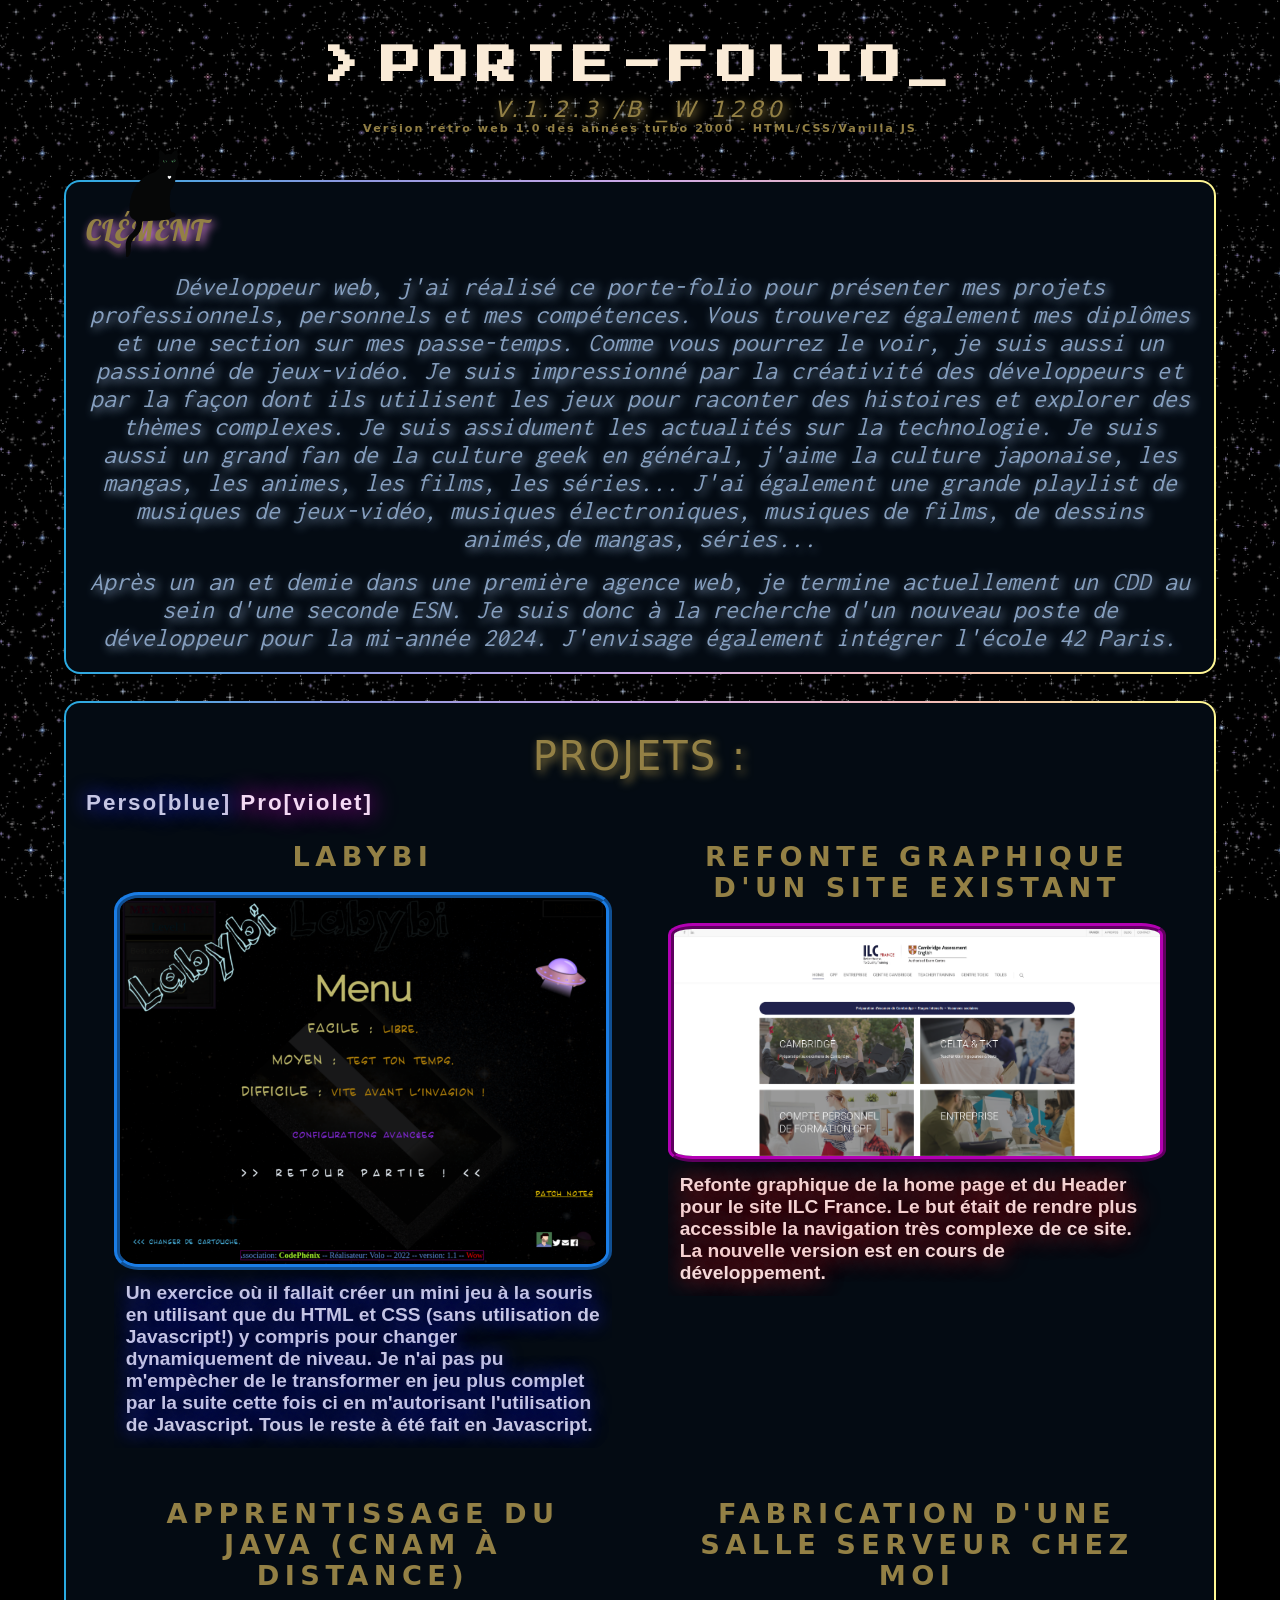
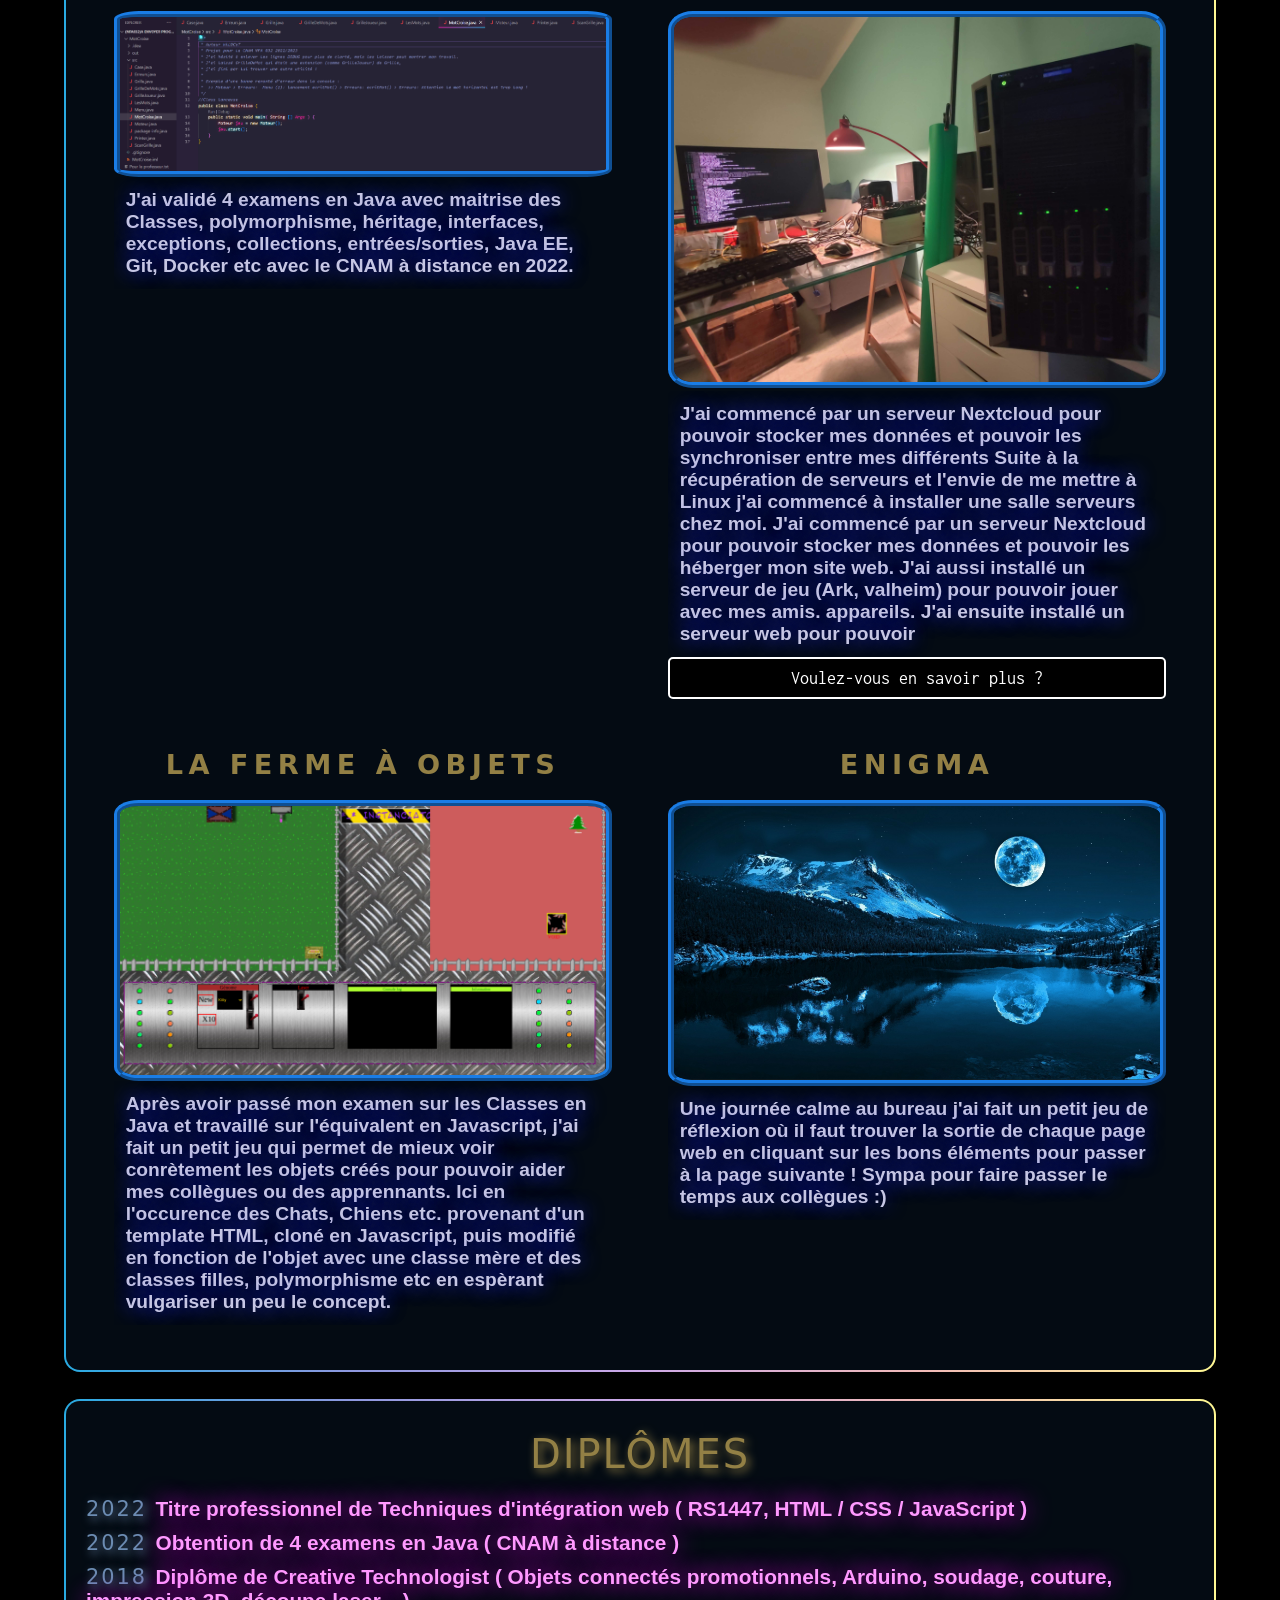
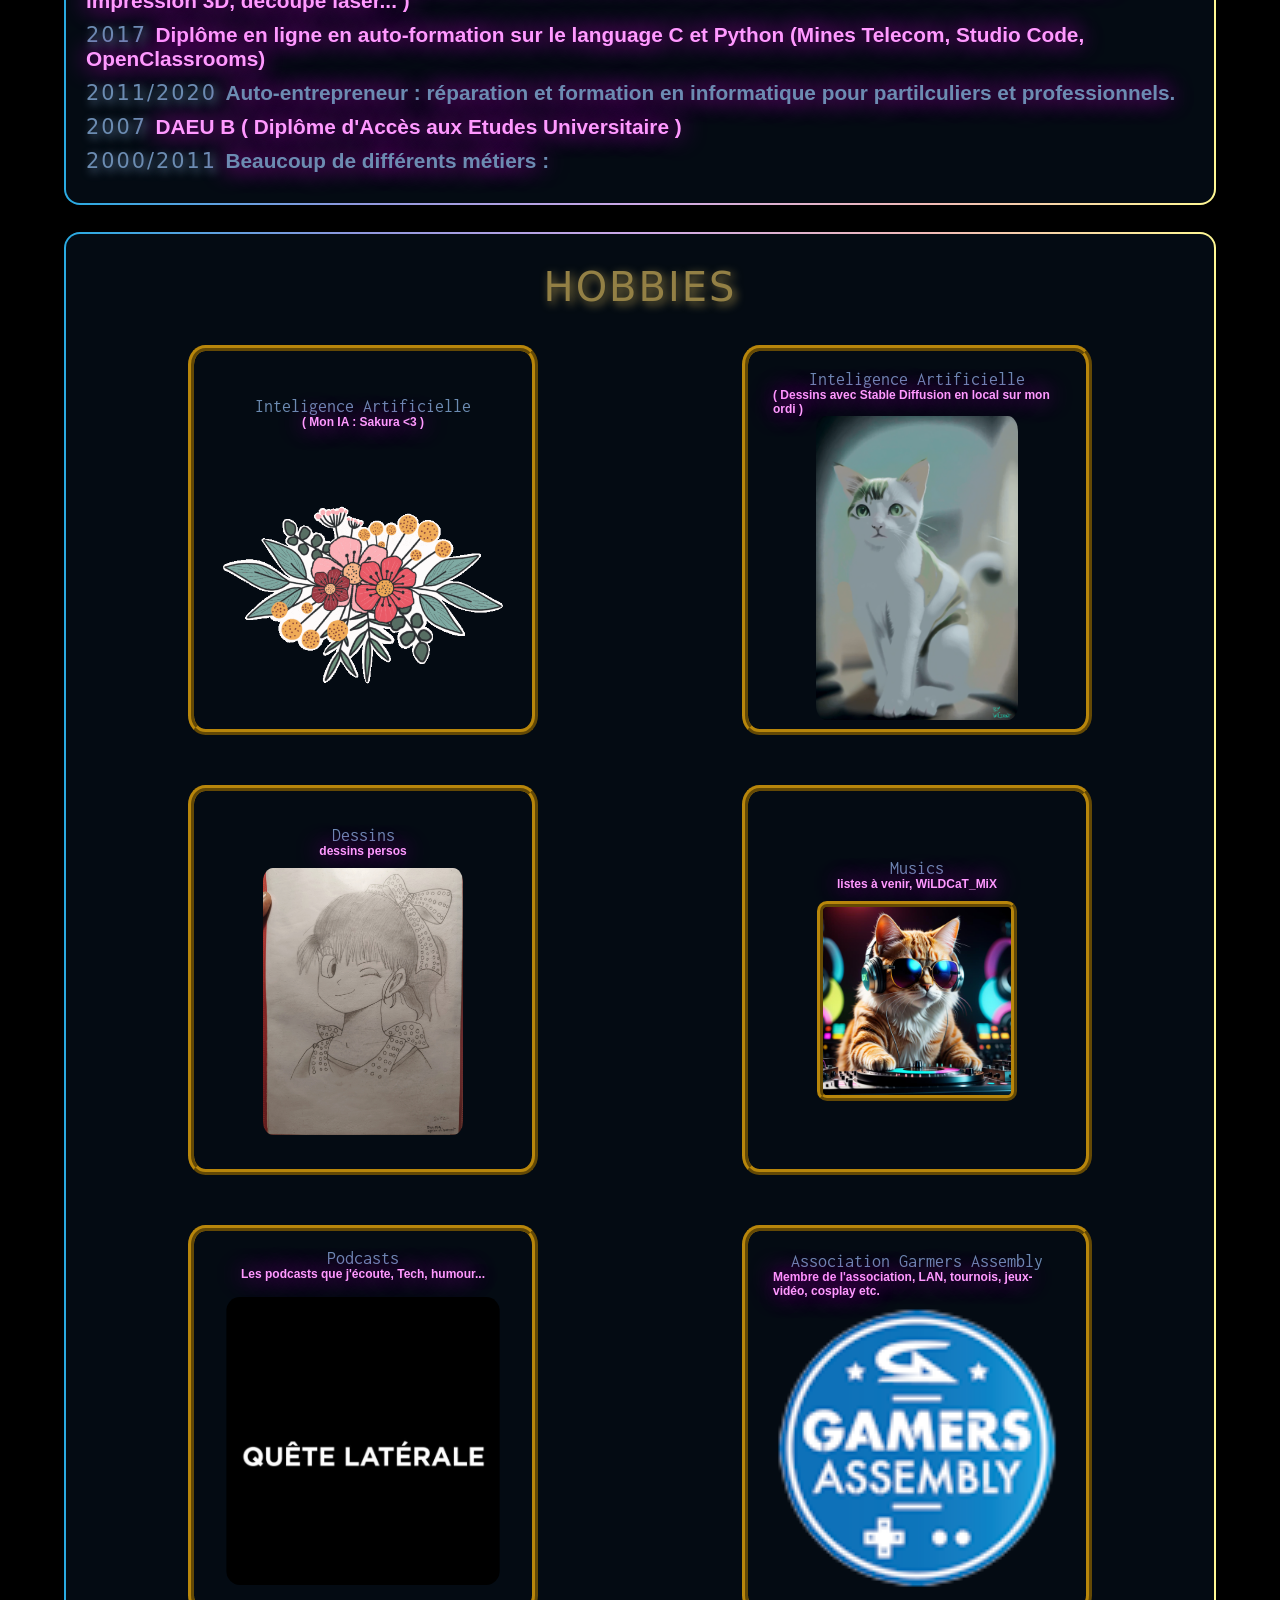
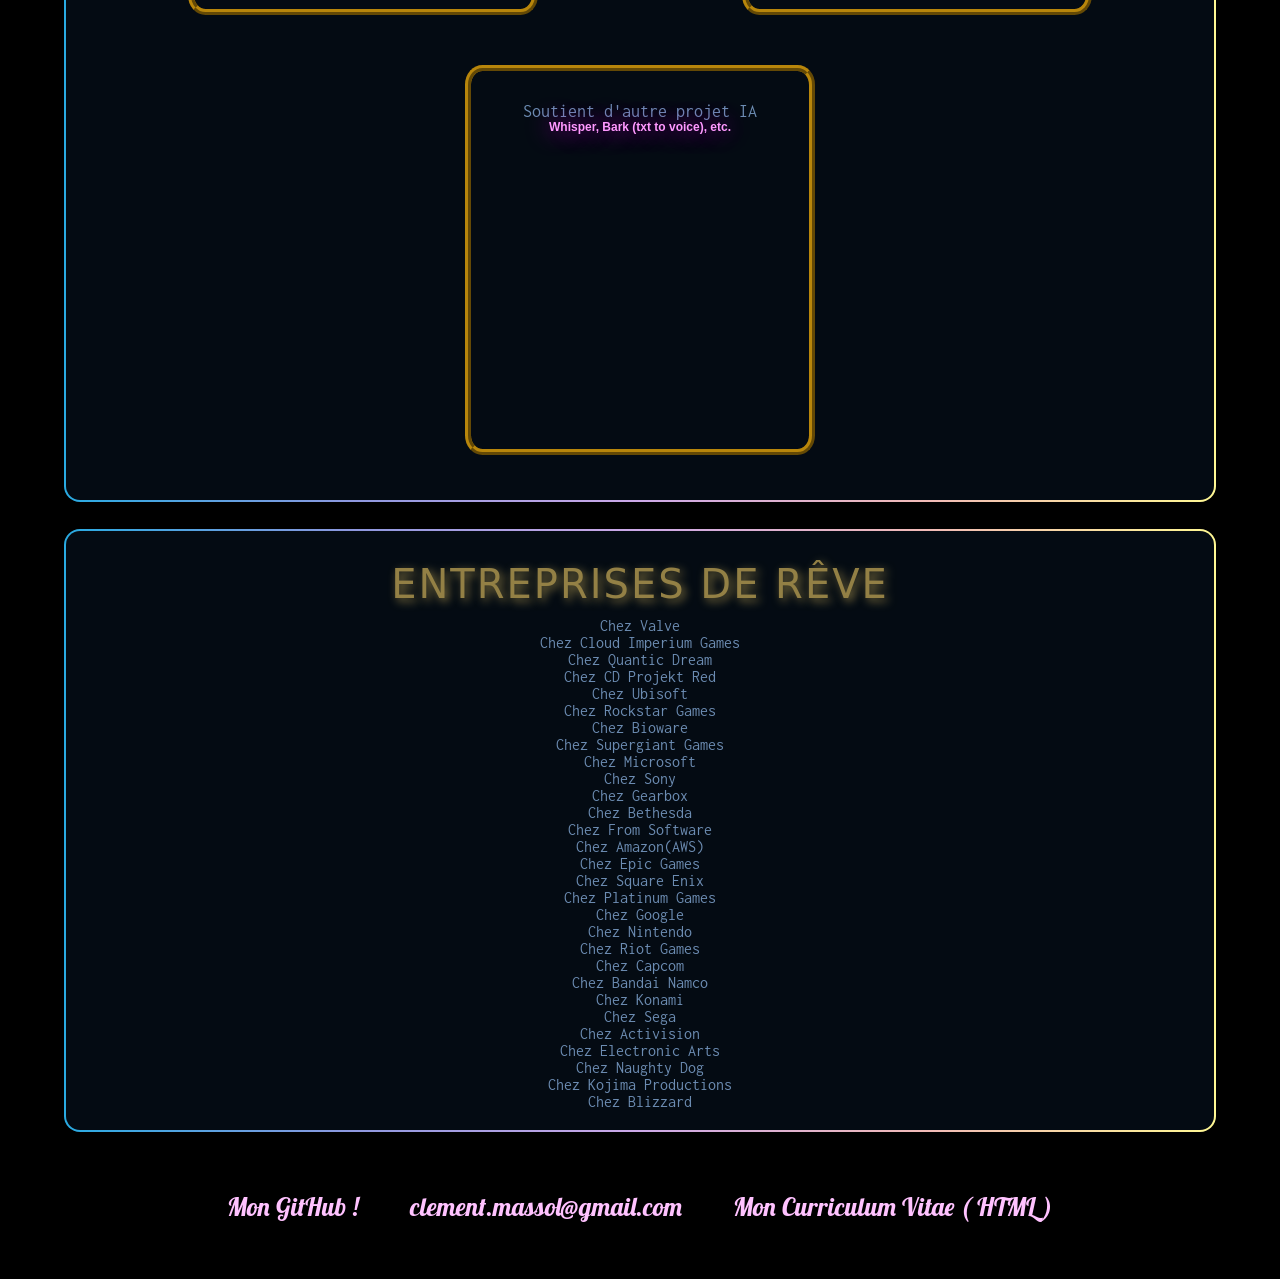
==== commit a526b6f9: "color diplome" ====
--- a/page_retro_2000.html
+++ b/page_retro_2000.html
@@ -176,7 +176,7 @@
             <span class="yearDiplome">
               2011/2020
             </span>
-            <span class="sakuraColor diplomeDescription">
+            <span class="diplomeDescription">
               Auto-entrepreneur : réparation et formation en informatique pour partilculiers et professionnels.
             </span>
             <img id="creativeTechnologist" class="imgDiplomes" src="assets/pictures/diplomes/.png" alt="Diplôme de Creative Technologist">
@@ -194,7 +194,7 @@
             <span class="yearDiplome">
               2000/2011
             </span>
-            <span class="sakuraColor diplomeDescription">
+            <span class="diplomeDescription">
               Beaucoup de différents métiers :
             </span>
             <img id="diplomeDAEU" class="imgDiplomes" src="assets/pictures/diplomes/DAEU.png" alt="Diplôme de DAEU">
--- a/assets/css/page_retro.css
+++ b/assets/css/page_retro.css
@@ -231,7 +231,10 @@
   width: 100%;
 }
 .diplomeDescription {
-  font-size: 1em;
+  color: var(--wc-blue-400);
+  text-shadow: 0 0 25px rgb(255 0 255);
+  font-family: sans-serif;
+  font-weight: bold;
 }
 .imgDiplomes {
   display: none;
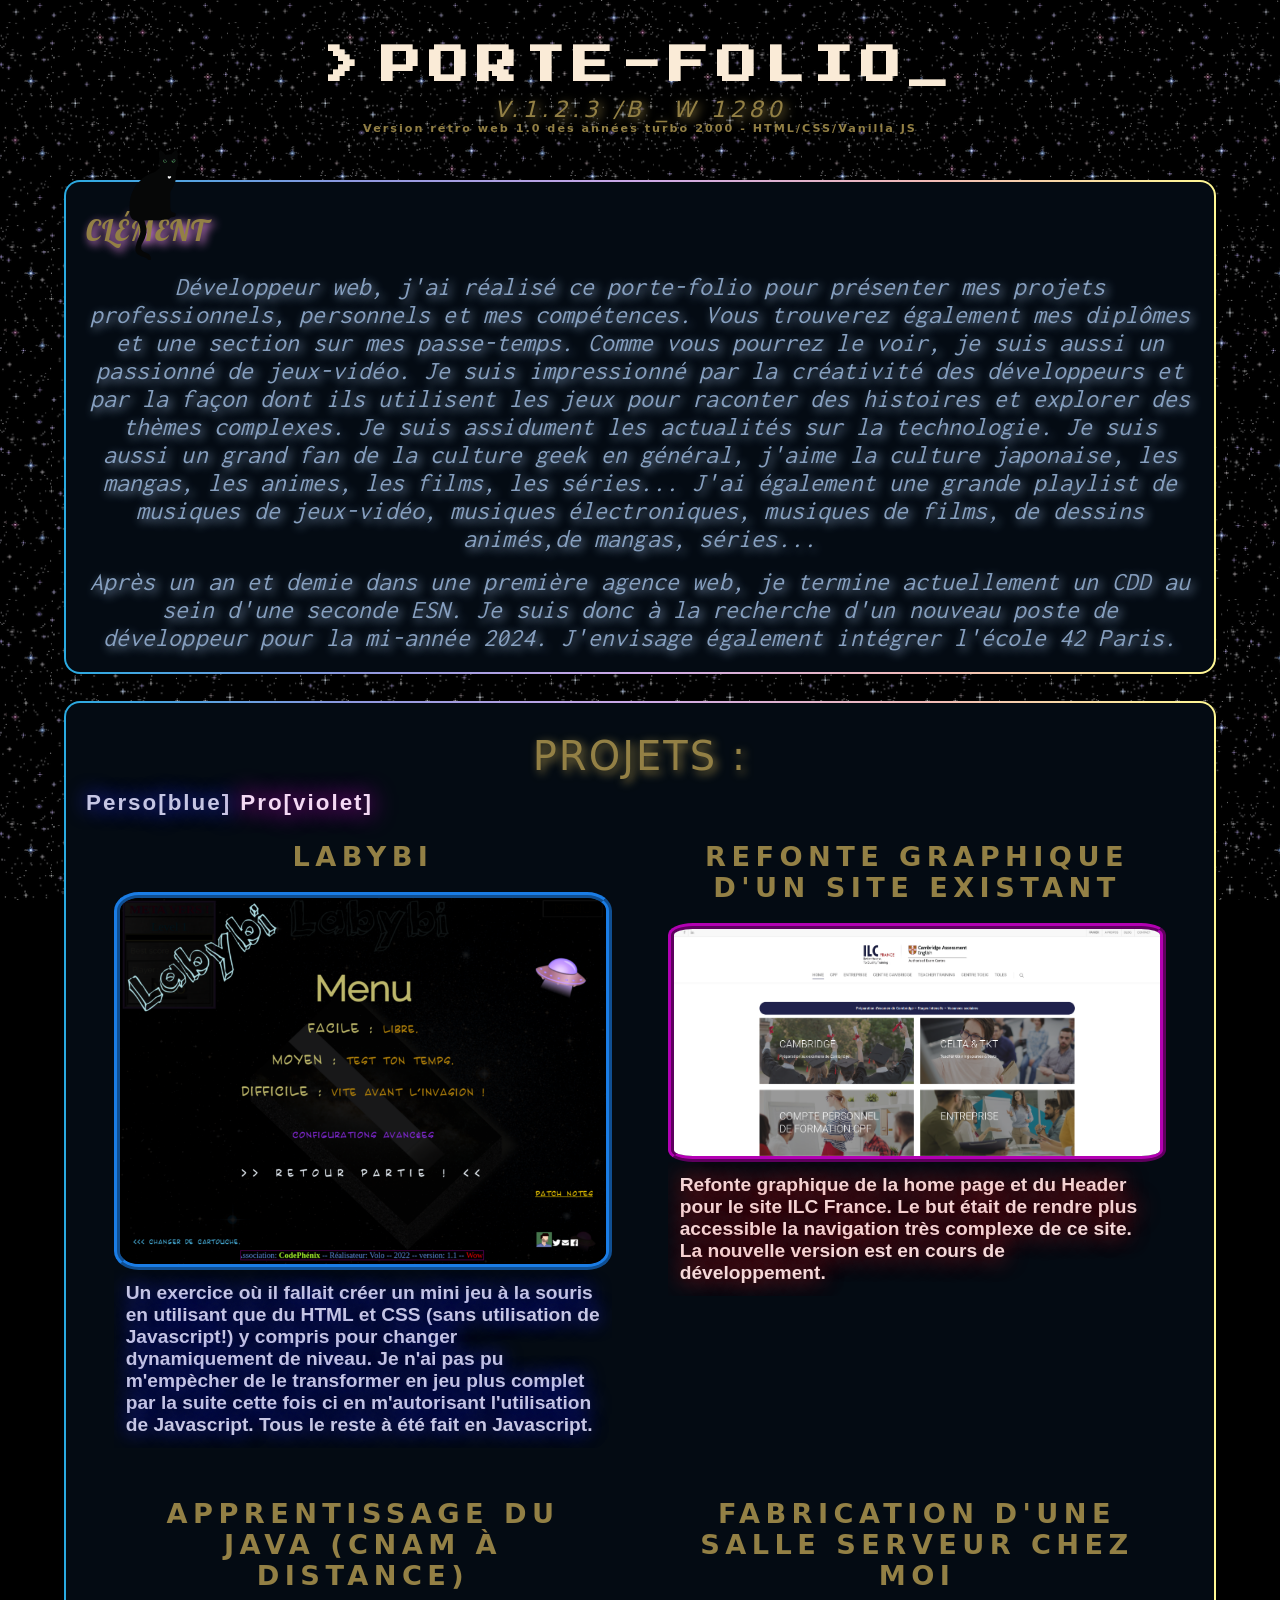
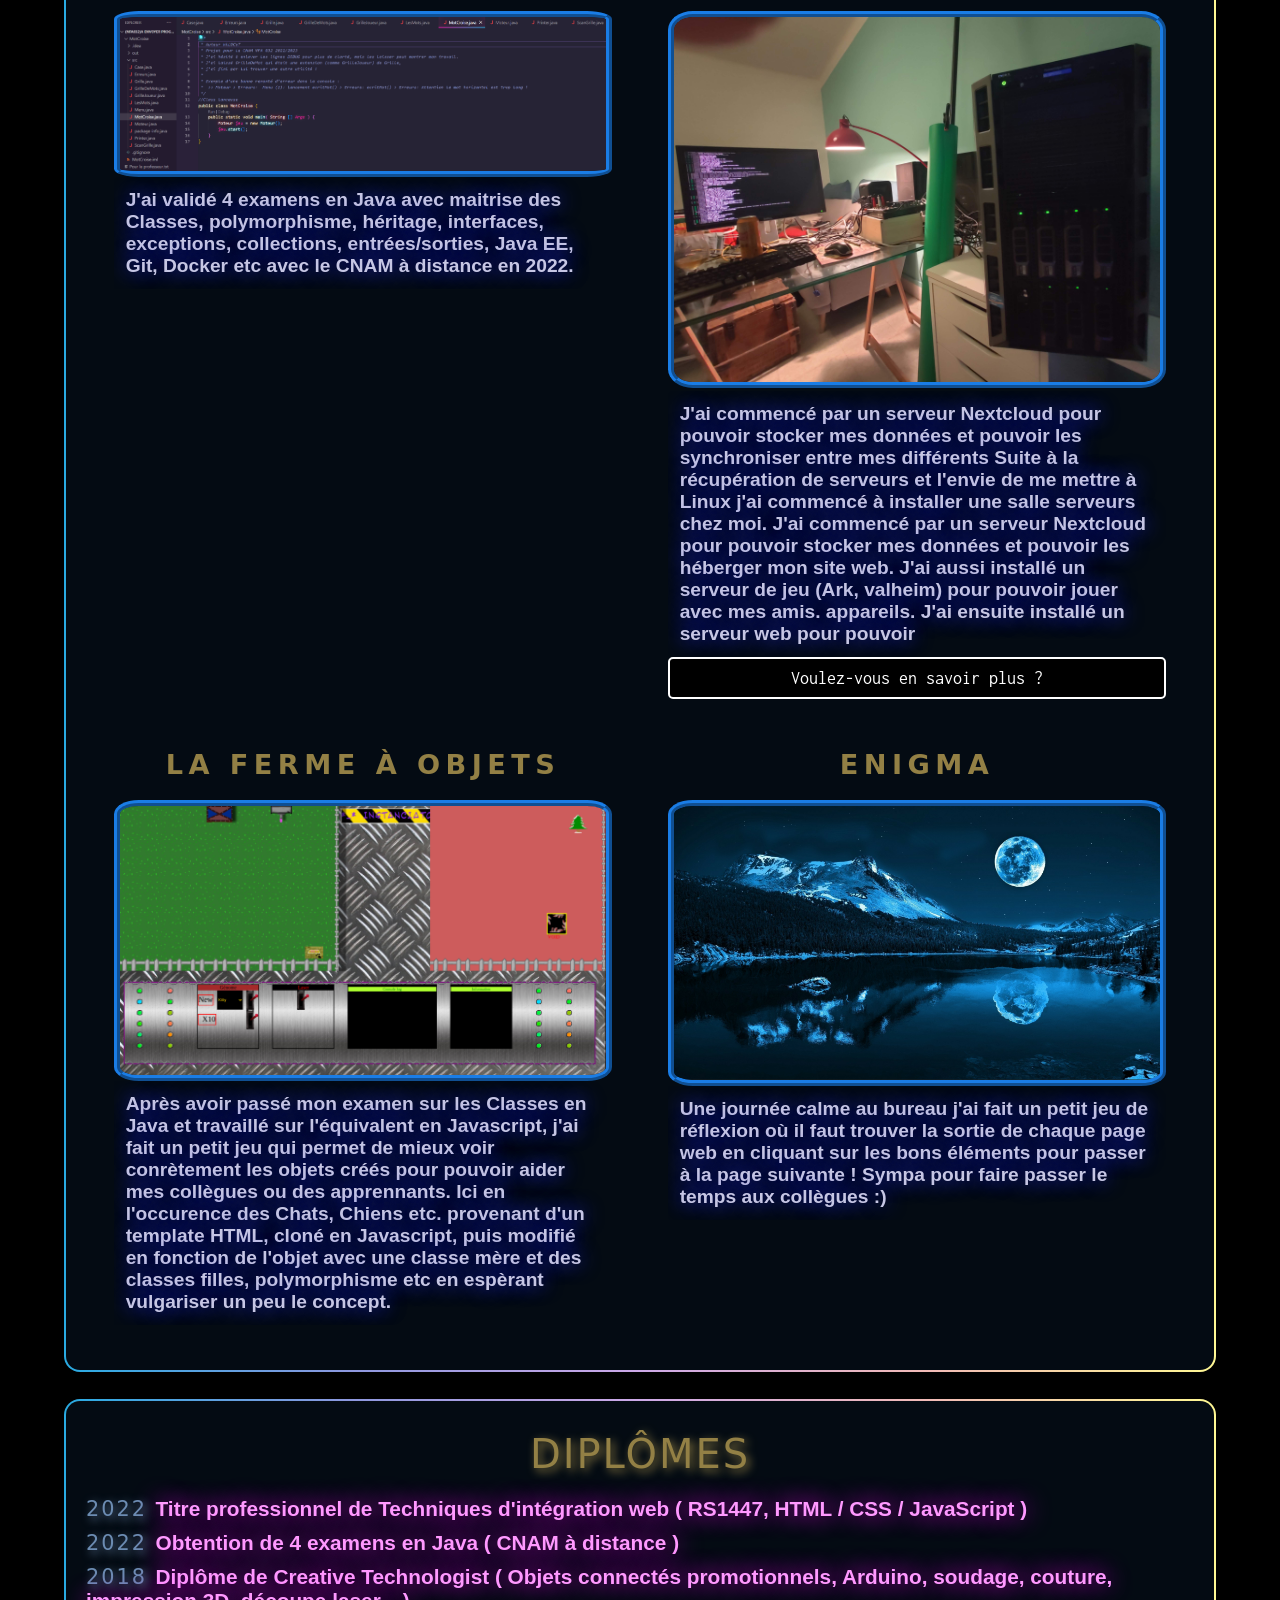
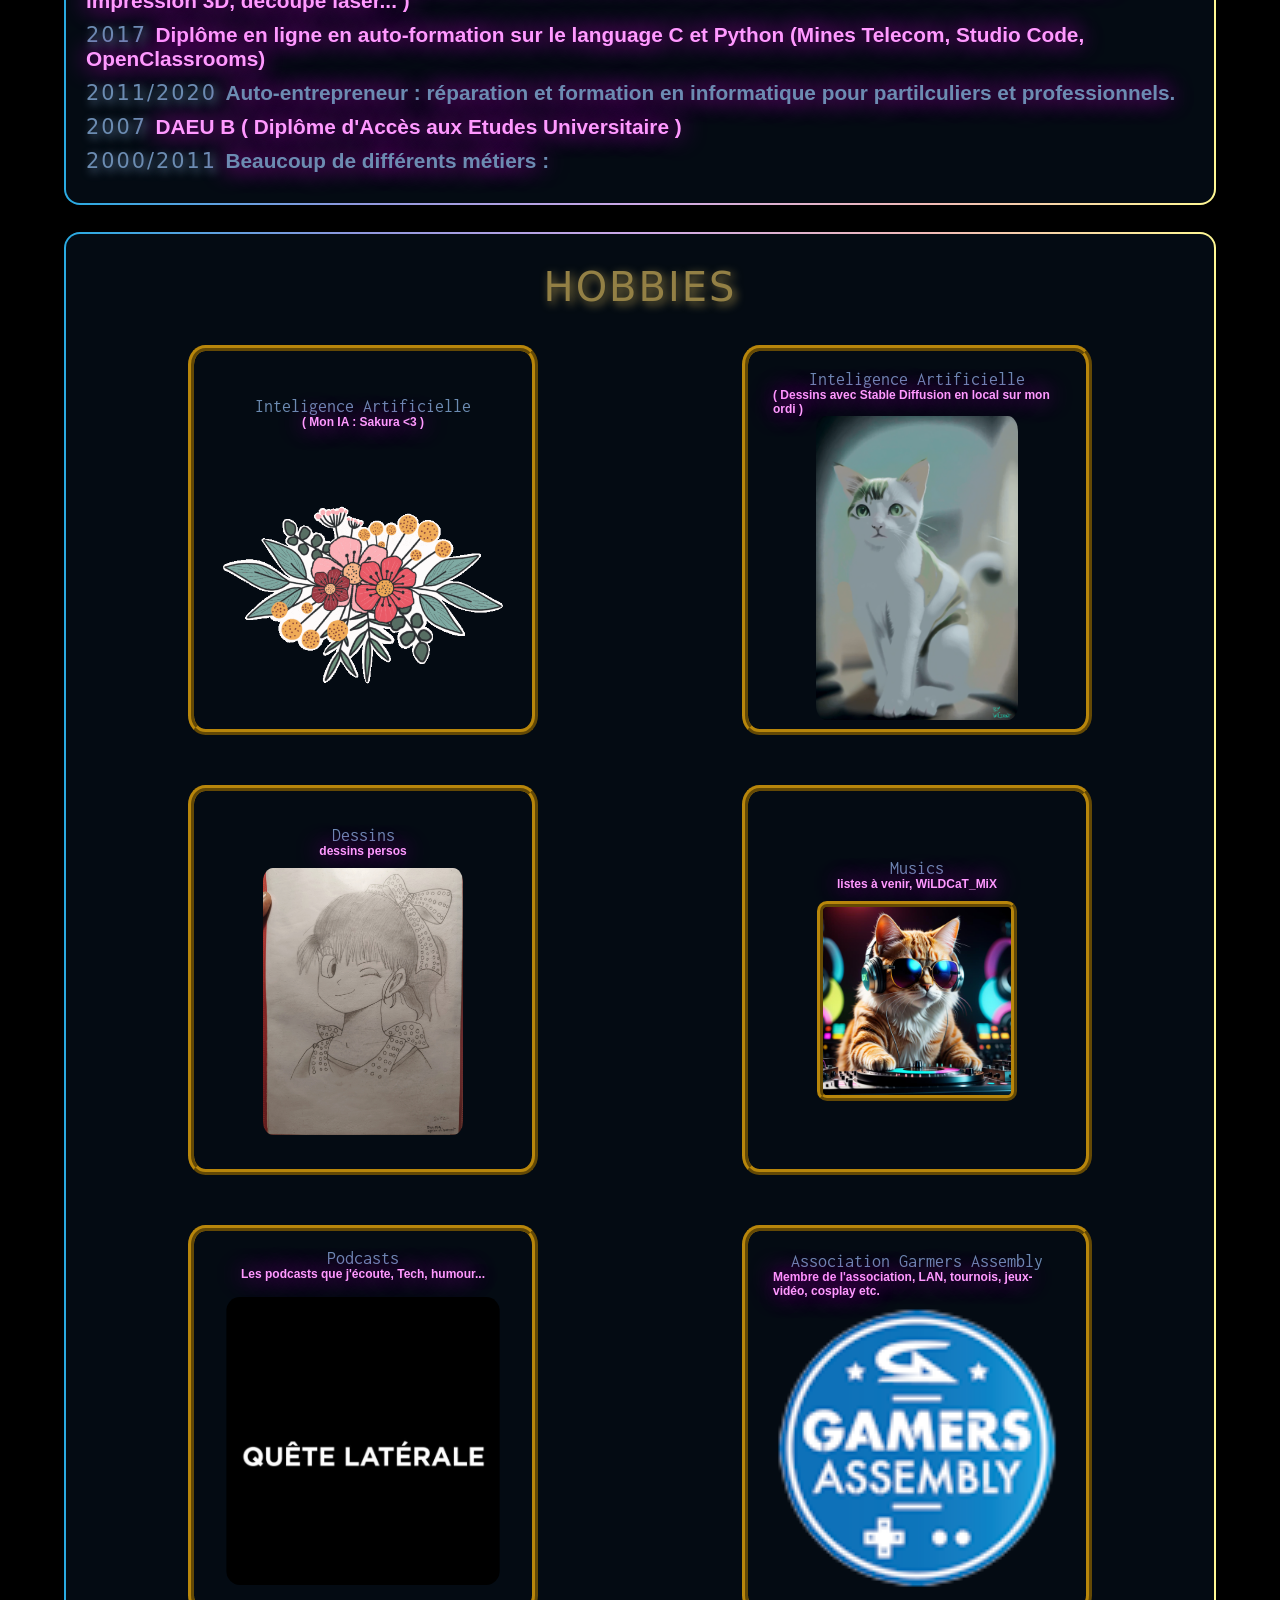
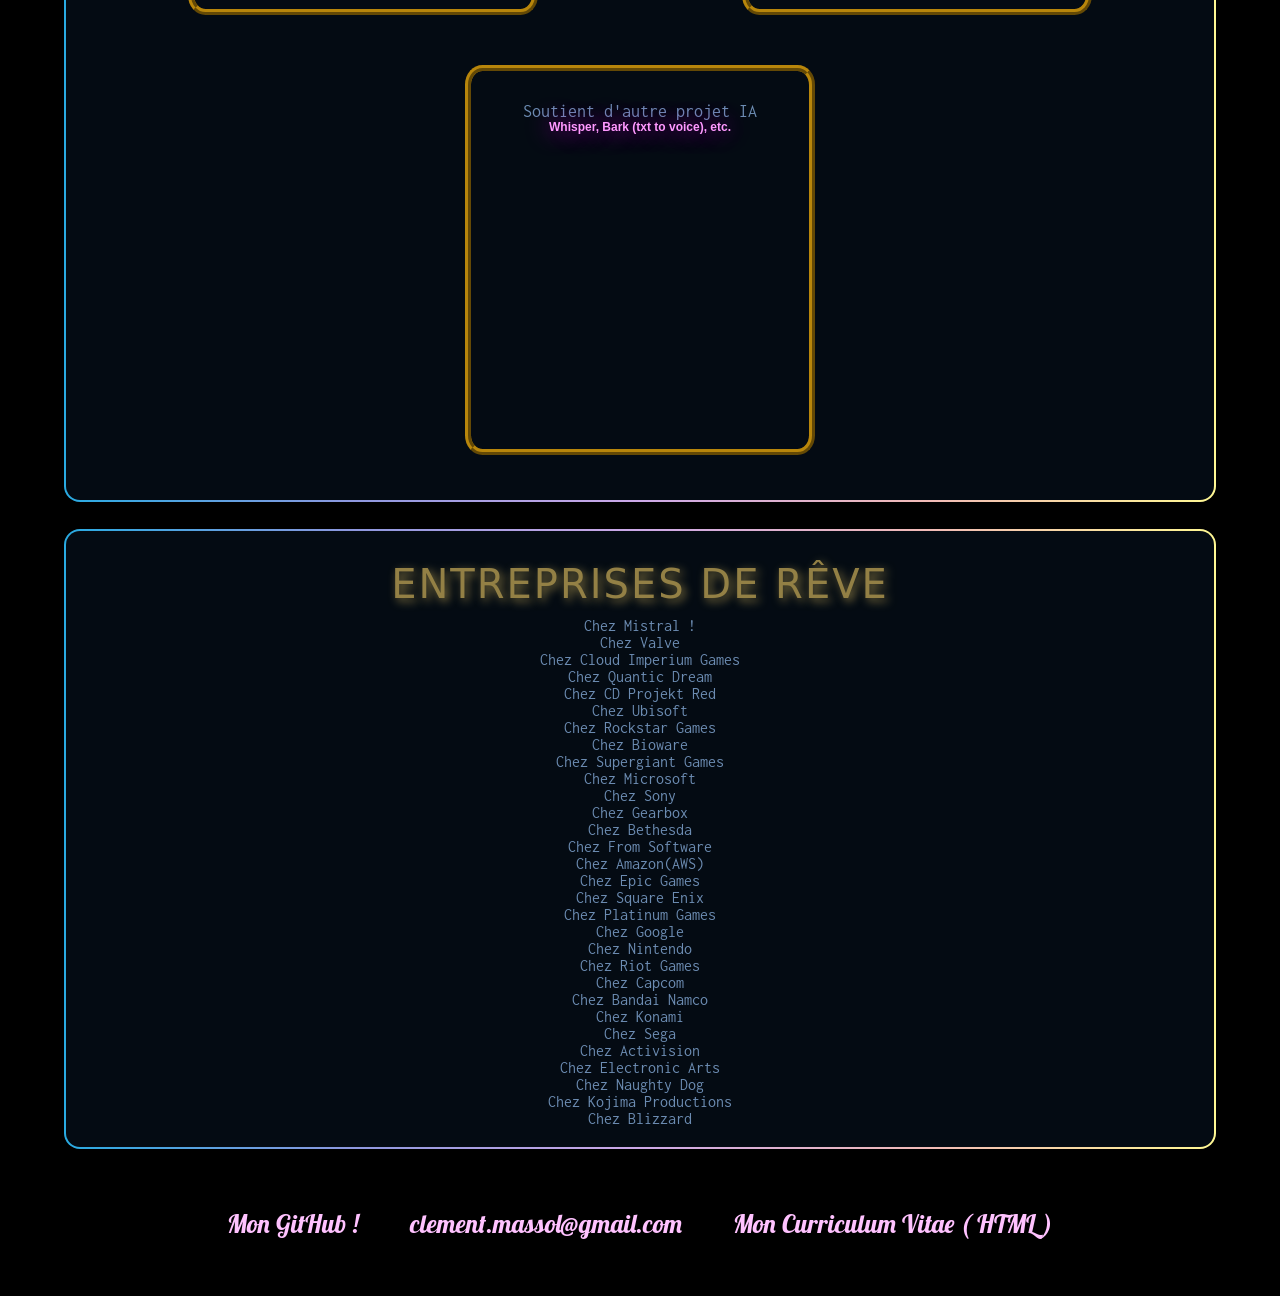
==== commit 34c915f7: "readme et ajout Mistral dans jobs" ====
--- a/page_retro_2000.html
+++ b/page_retro_2000.html
@@ -283,120 +283,124 @@
         <h2>Entreprises de rêve</h2>
         <ul id="listJobs">
           <li>
-            <a href="https://www.valvesoftware.com/" target="_blank" rel="noopener noreferrer">
+            <a href="https://jobs.lever.co/mistral" target="_blank" rel="noopener ">
+              Chez Mistral !</a>
+          </li>
+          <li>
+            <a href="https://www.valvesoftware.com/" target="_blank" rel="noopener ">
               Chez Valve</a>
           </li>
           <li>
-            <a href="https://cloudimperiumgames.com/join-us" target="_blank" rel="noopener noreferrer">
+            <a href="https://cloudimperiumgames.com/join-us" target="_blank" rel="noopener ">
               Chez Cloud Imperium Games</a>
           </li>
           <li>
-            <a href="https://www.quanticdream.com/fr/careers" target="_blank" rel="noopener noreferrer">
+            <a href="https://www.quanticdream.com/fr/careers" target="_blank" rel="noopener ">
               Chez Quantic Dream</a>
           </li>
           <li>
-            <a href="https://www.cdprojekt.com/en/careers/" target="_blank" rel="noopener noreferrer">
+            <a href="https://www.cdprojekt.com/en/careers/" target="_blank" rel="noopener ">
               Chez CD Projekt Red</a>
           </li>
           <li>
-            <a href="https://www.ubisoft.com/fr-fr/company/careers/working-at-ubisoft" target="_blank" rel="noopener noreferrer">
+            <a href="https://www.ubisoft.com/fr-fr/company/careers/working-at-ubisoft" target="_blank" rel="noopener ">
               Chez Ubisoft</a>
           </li>
           <li>
-            <a href="https://www.rockstargames.com/careers" target="_blank" rel="noopener noreferrer">
+            <a href="https://www.rockstargames.com/careers" target="_blank" rel="noopener ">
               Chez Rockstar Games</a>
           </li>
           <li>
-            <a href="https://www.bioware.com/careers/" target="_blank" rel="noopener noreferrer">
+            <a href="https://www.bioware.com/careers/" target="_blank" rel="noopener ">
               Chez Bioware</a>
           </li>
 
           <li>
-            <a href="https://www.supergiantgames.com/" target="_blank" rel="noopener noreferrer">
+            <a href="https://www.supergiantgames.com/" target="_blank" rel="noopener ">
               Chez Supergiant Games</a>
           </li>
           <li>
-            <a href="https://www.microsoft.com/fr-fr" target="_blank" rel="noopener noreferrer">
+            <a href="https://www.microsoft.com/fr-fr" target="_blank" rel="noopener ">
               Chez Microsoft</a>
           </li>
           <li>
-            <a href="https://www.playstation.com/fr-fr/" target="_blank" rel="noopener noreferrer">
+            <a href="https://www.playstation.com/fr-fr/" target="_blank" rel="noopener ">
               Chez Sony</a>
           </li>
           <li>
-            <a href="https://www.gearboxsoftware.com/" target="_blank" rel="noopener noreferrer">
+            <a href="https://www.gearboxsoftware.com/" target="_blank" rel="noopener ">
               Chez Gearbox</a>
           </li>
           <li>
-            <a href="https://bethesda.net/fr/dashboard" target="_blank" rel="noopener noreferrer">
+            <a href="https://bethesda.net/fr/dashboard" target="_blank" rel="noopener ">
               Chez Bethesda</a>
           </li>
           <li>
-            <a href="https://www.fromsoftware.jp/ww/" target="_blank" rel="noopener noreferrer">
+            <a href="https://www.fromsoftware.jp/ww/" target="_blank" rel="noopener ">
               Chez From Software</a>
           </li>
           <li>
-            <a href="https://aws.amazon.com/fr/" target="_blank" rel="noopener noreferrer">
+            <a href="https://aws.amazon.com/fr/" target="_blank" rel="noopener ">
               Chez Amazon(AWS)</a>
           </li>
           <li>
-            <a href="https://www.epicgames.com/site/fr/" target="_blank" rel="noopener noreferrer">
+            <a href="https://www.epicgames.com/site/fr/" target="_blank" rel="noopener ">
               Chez Epic Games</a>
           </li>
           <li>
-            <a href="https://square-enix-games.com/fr_FR/home" target="_blank" rel="noopener noreferrer">
+            <a href="https://square-enix-games.com/fr_FR/home" target="_blank" rel="noopener ">
               Chez Square Enix</a>
           </li>
           <li>
-            <a href="https://www.platinumgames.com/" target="_blank" rel="noopener noreferrer">
+            <a href="https://www.platinumgames.com/" target="_blank" rel="noopener ">
               Chez Platinum Games</a>
           </li>
           <li>
-            <a href="https://www.google.com/" target="_blank" rel="noopener noreferrer">
+            <a href="https://www.google.com/" target="_blank" rel="noopener ">
               Chez Google</a>
           </li>
           <li>
-            <a href="https://www.nintendo.fr/" target="_blank" rel="noopener noreferrer">
+            <a href="https://www.nintendo.fr/" target="_blank" rel="noopener ">
               Chez Nintendo</a>
           </li>
           <li>
-            <a href="https://www.riotgames.com/fr" target="_blank" rel="noopener noreferrer">
+            <a href="https://www.riotgames.com/fr" target="_blank" rel="noopener ">
               Chez Riot Games</a>
           </li>
           <li>
-            <a href="https://www.capcom.com/fr/" target="_blank" rel="noopener noreferrer">
+            <a href="https://www.capcom.com/fr/" target="_blank" rel="noopener ">
               Chez Capcom</a>
           </li>
           <li>
-            <a href="https://www.bandainamcoent.com/" target="_blank" rel="noopener noreferrer">
+            <a href="https://www.bandainamcoent.com/" target="_blank" rel="noopener ">
               Chez Bandai Namco</a>
           </li>
           <li>
-            <a href="https://www.konami.com/" target="_blank" rel="noopener noreferrer">
+            <a href="https://www.konami.com/" target="_blank" rel="noopener ">
               Chez Konami</a>
           </li>
           <li>
-            <a href="https://www.sega.com/" target="_blank" rel="noopener noreferrer">
+            <a href="https://www.sega.com/" target="_blank" rel="noopener ">
               Chez Sega</a>
           </li>
           <li>
-            <a href="https://www.activision.com/fr/home" target="_blank" rel="noopener noreferrer">
+            <a href="https://www.activision.com/fr/home" target="_blank" rel="noopener ">
               Chez Activision</a>
           </li>
           <li>
-            <a href="https://www.ea.com/fr-fr" target="_blank" rel="noopener noreferrer">
+            <a href="https://www.ea.com/fr-fr" target="_blank" rel="noopener ">
               Chez Electronic Arts</a>  
           </li>
           <li>
-            <a href="https://www.naughtydog.com/" target="_blank" rel="noopener noreferrer">
+            <a href="https://www.naughtydog.com/" target="_blank" rel="noopener ">
               Chez Naughty Dog</a>
           </li>
           <li>
-            <a href="https://www.konami.com/" target="_blank" rel="noopener noreferrer">
+            <a href="https://www.konami.com/" target="_blank" rel="noopener ">
               Chez Kojima Productions</a>
           </li>
           <li>
-            <a href="https://www.blizzard.com/fr-fr/" target="_blank" rel="noopener noreferrer">
+            <a href="https://www.blizzard.com/fr-fr/" target="_blank" rel="noopener ">
               Chez Blizzard</a>
           </li>
         </ul>
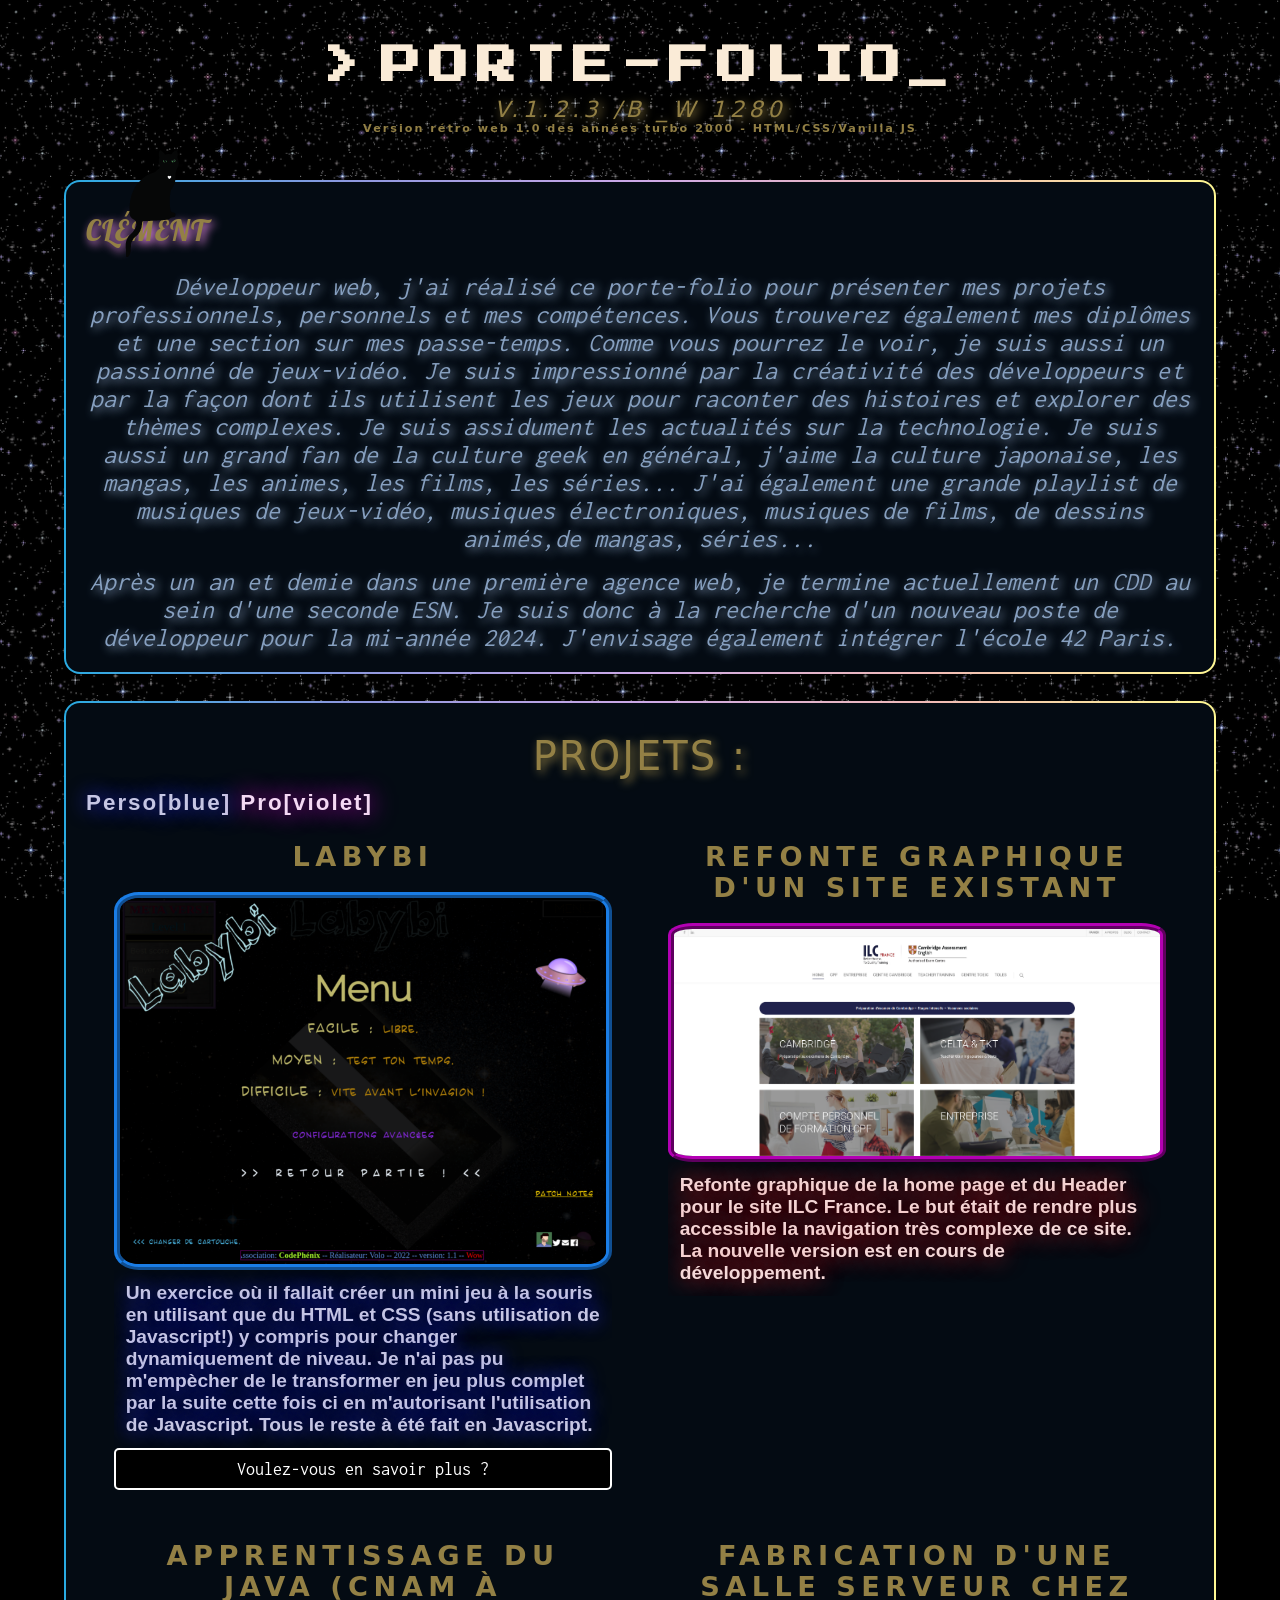
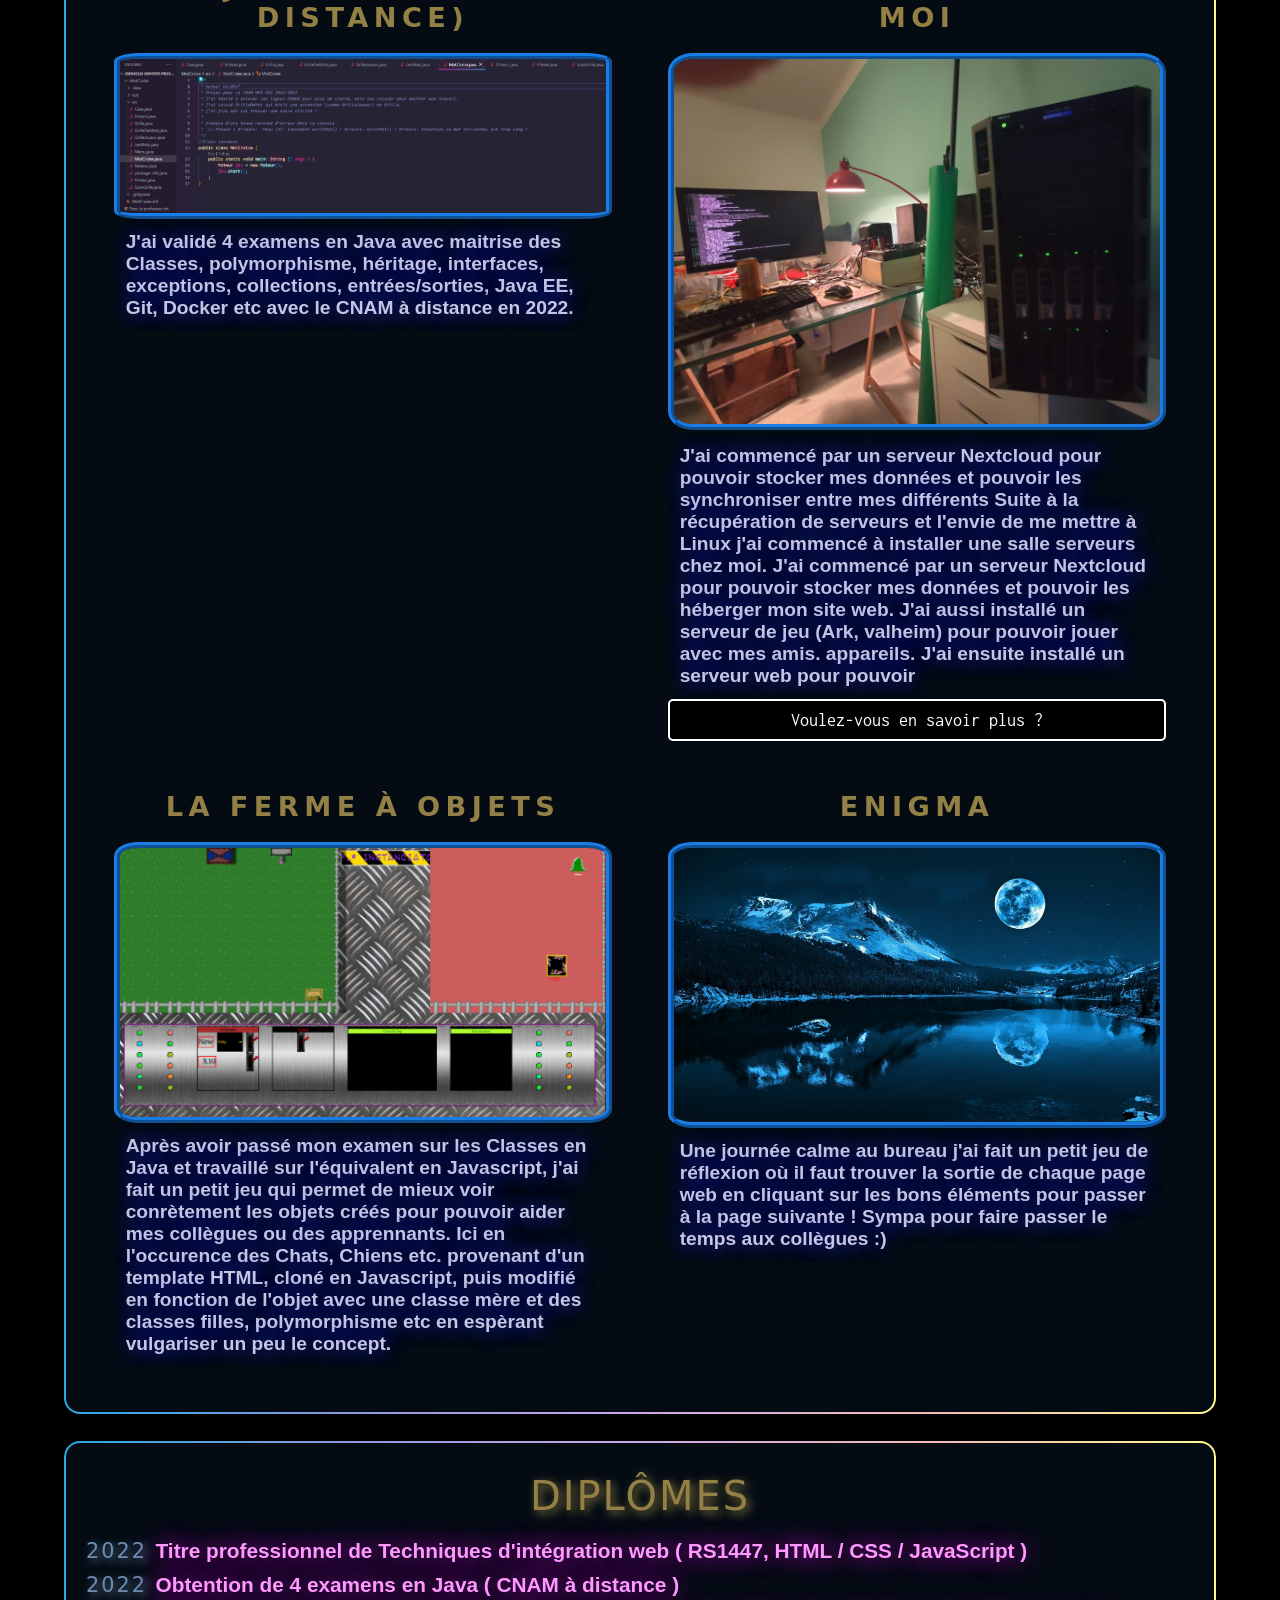
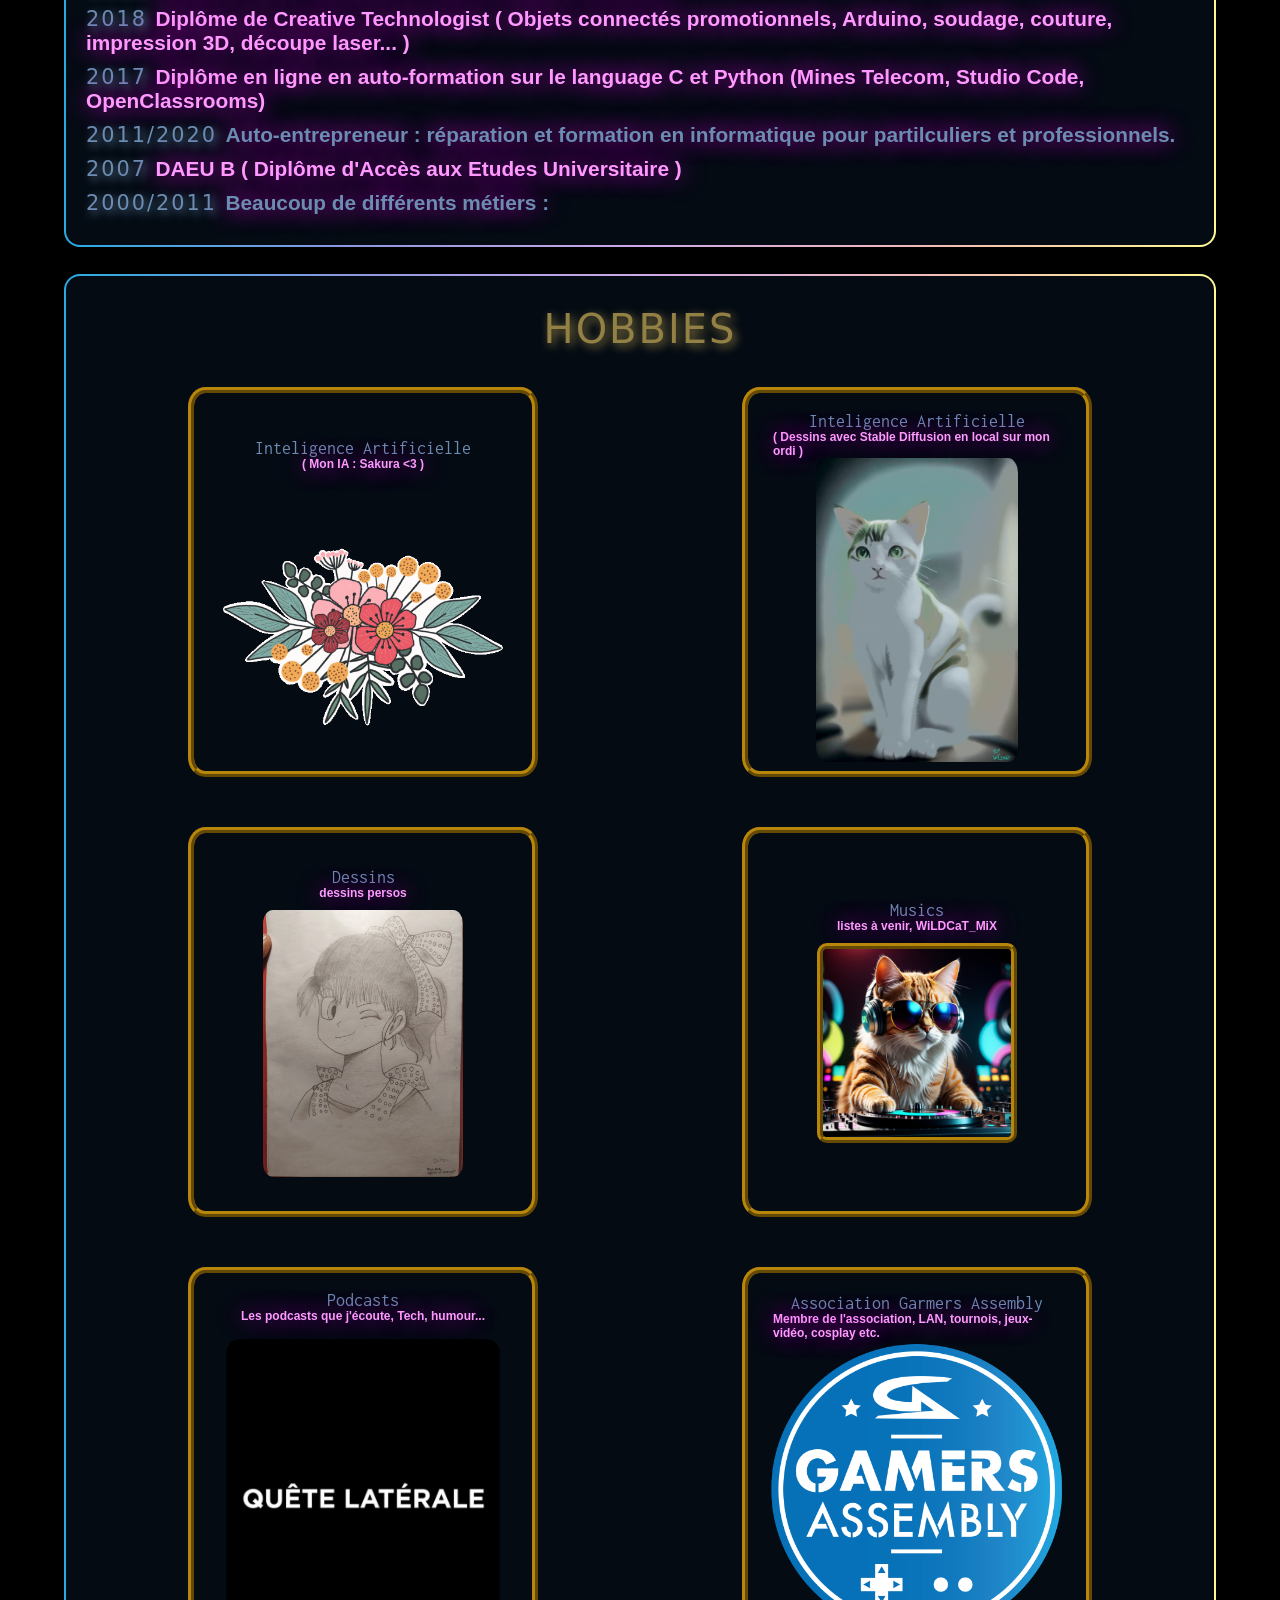
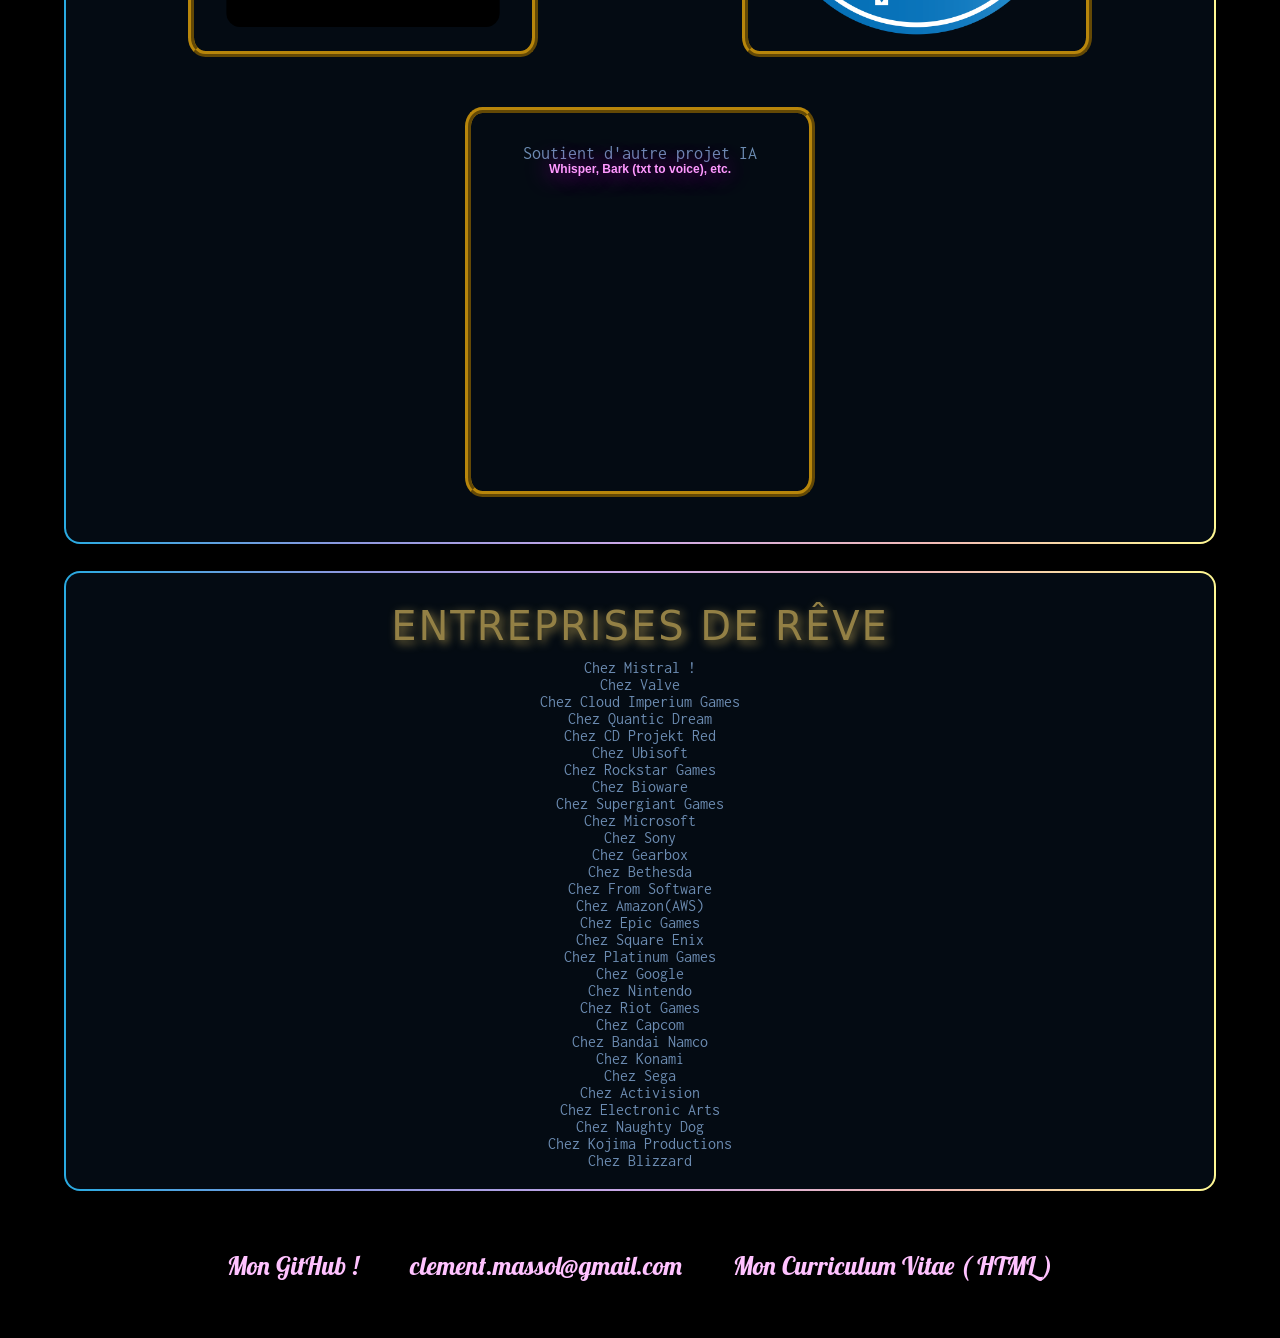
==== commit fa0231ac: "ajout du nom de domaine clément-portefolio.fr et www.labybi.clément-portefolio.fr" ====
--- a/page_retro_2000.html
+++ b/page_retro_2000.html
@@ -65,6 +65,7 @@
                 Tous le reste à été fait en Javascript.
               </p>
             </div>
+            <button id="boutonLabybi" class="boutonRetro">Voulez-vous en savoir plus ?</button>
           </div>
           <div class="projectBoxes " id="projet2">
             <h3 class="titleProject ">Refonte Graphique d'un site existant</h3>
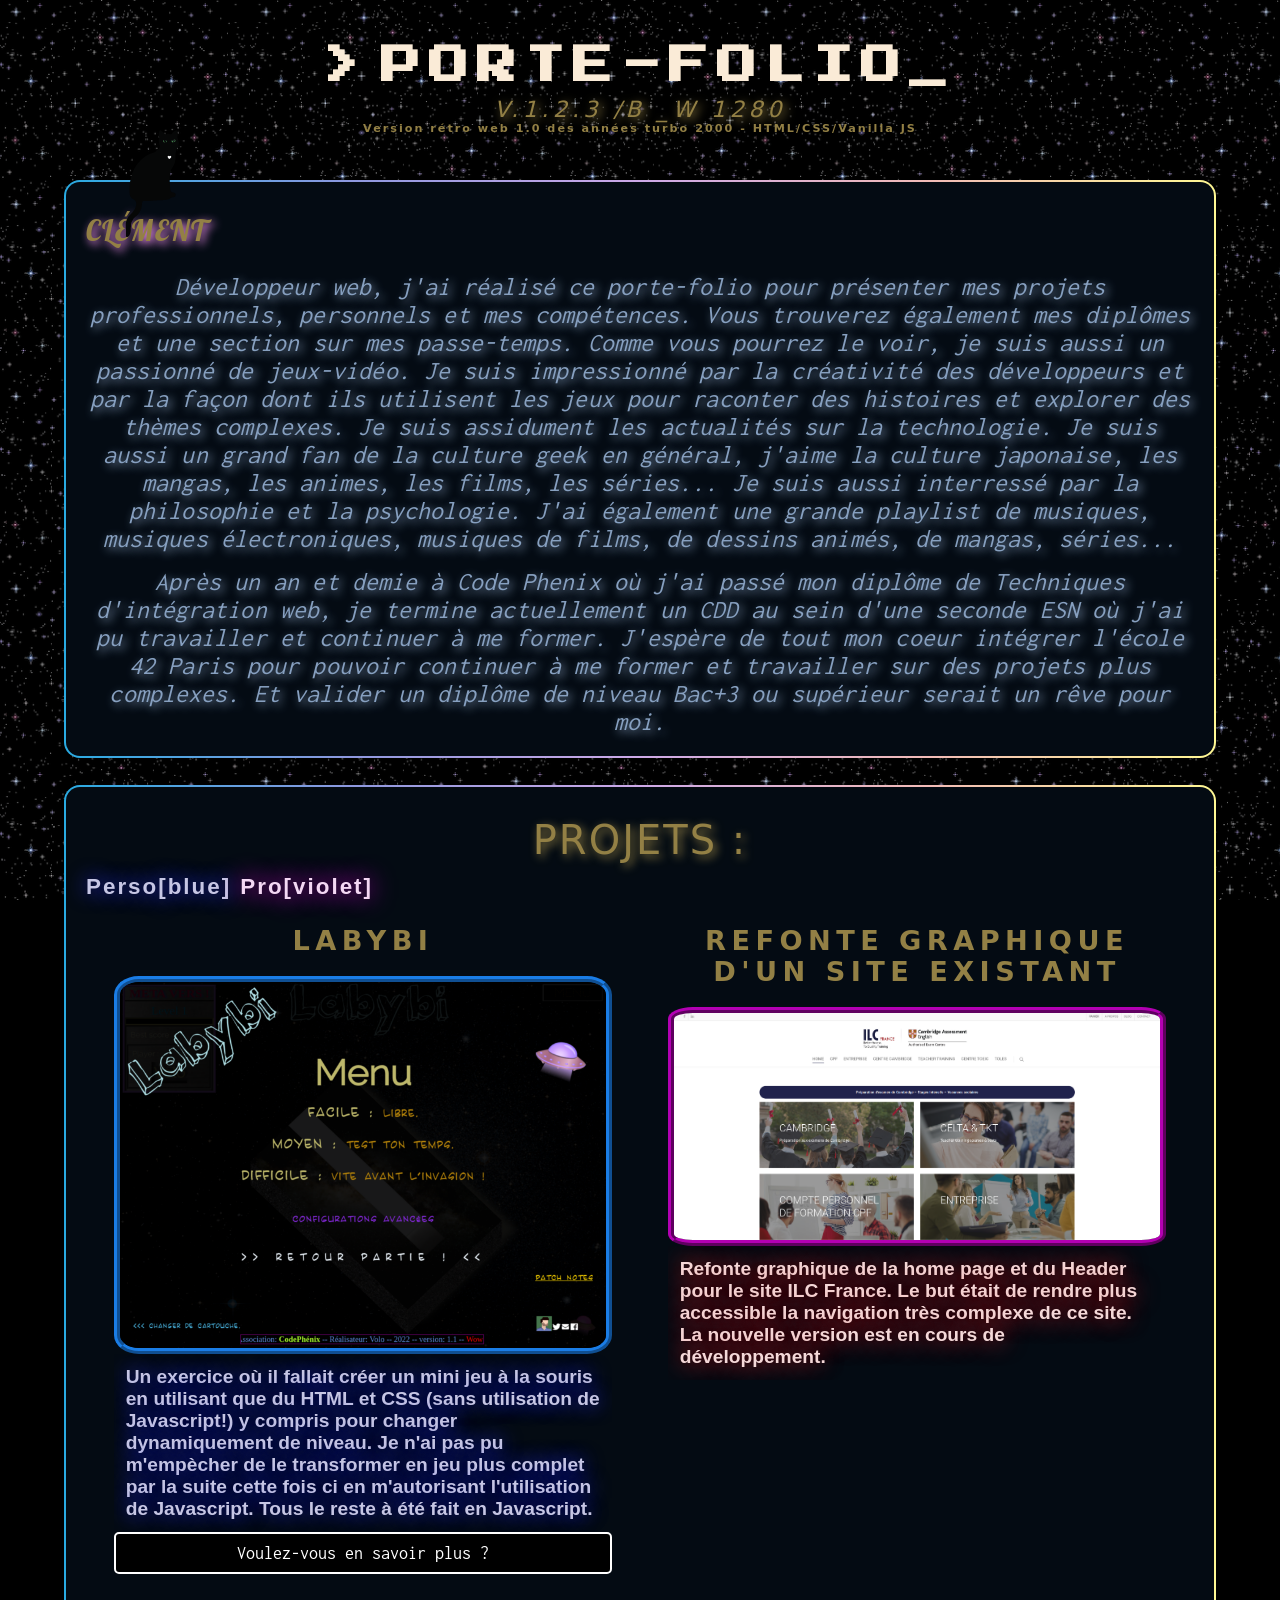
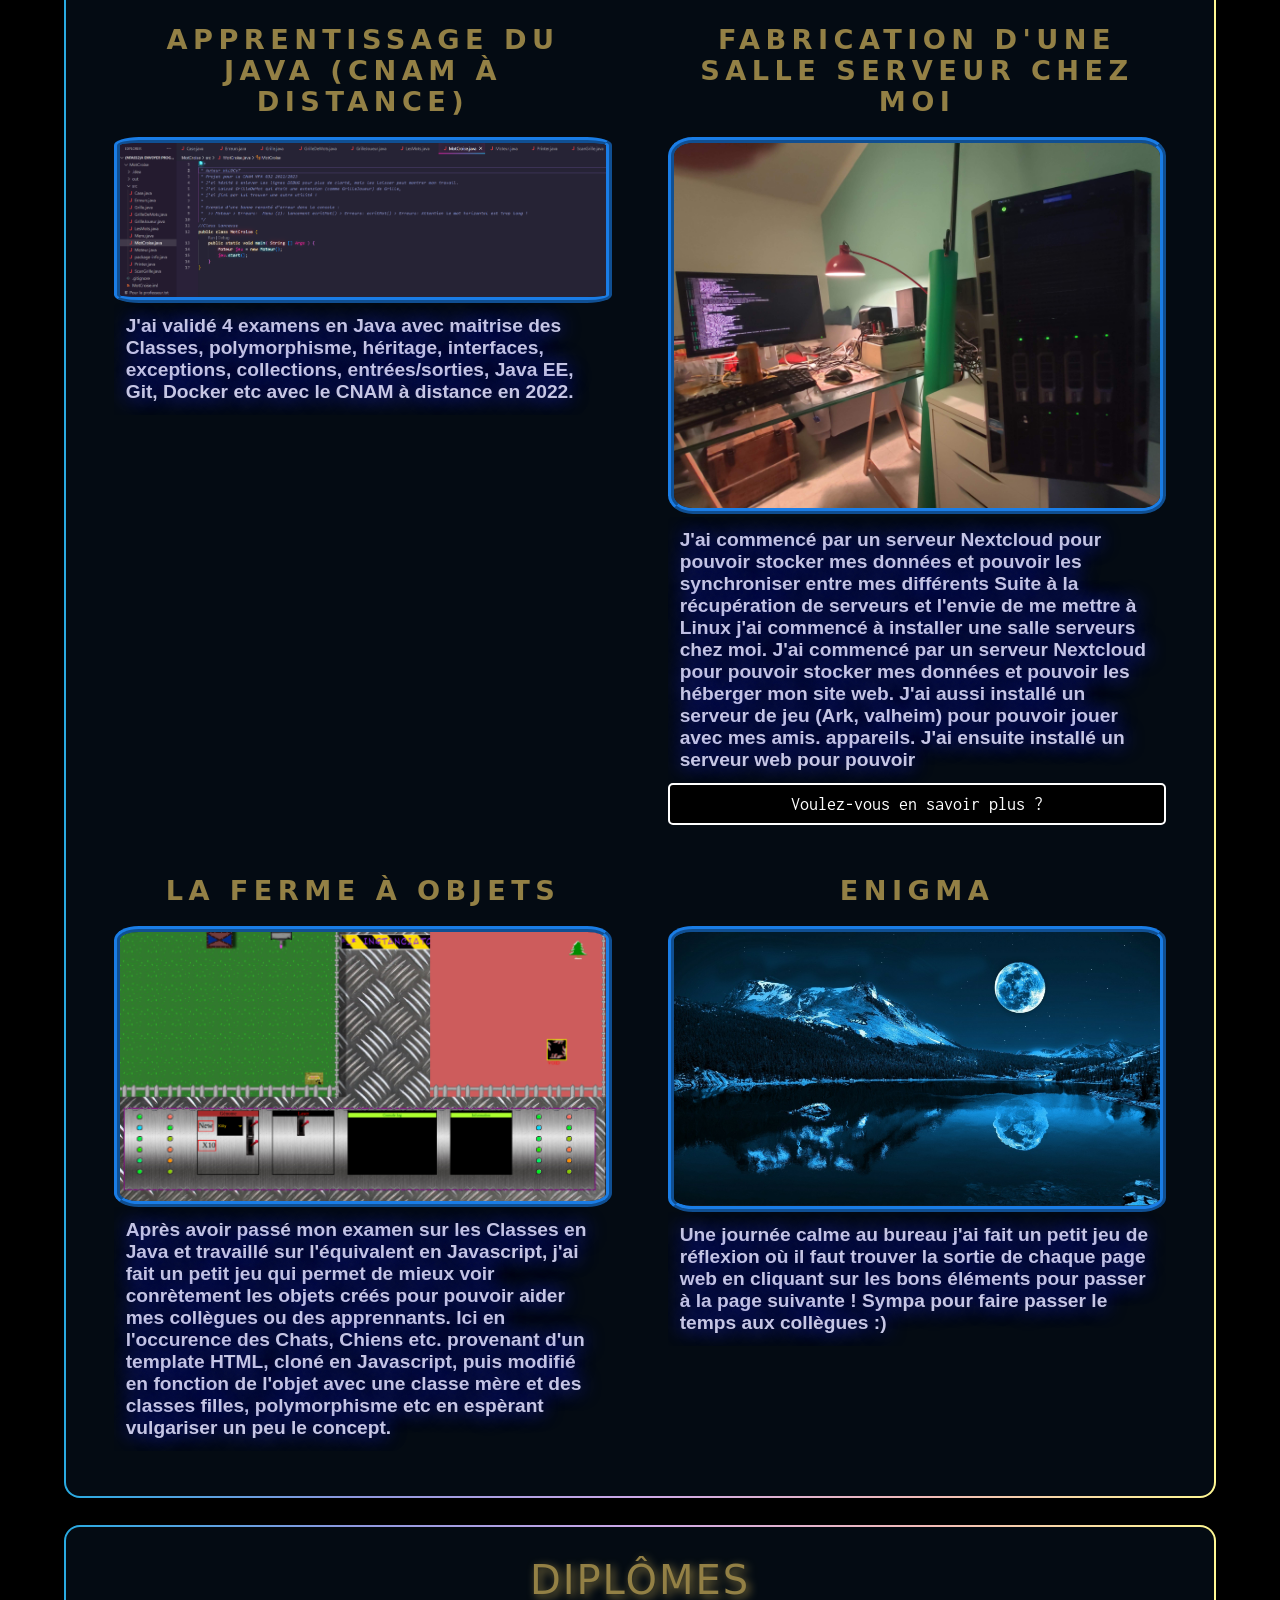
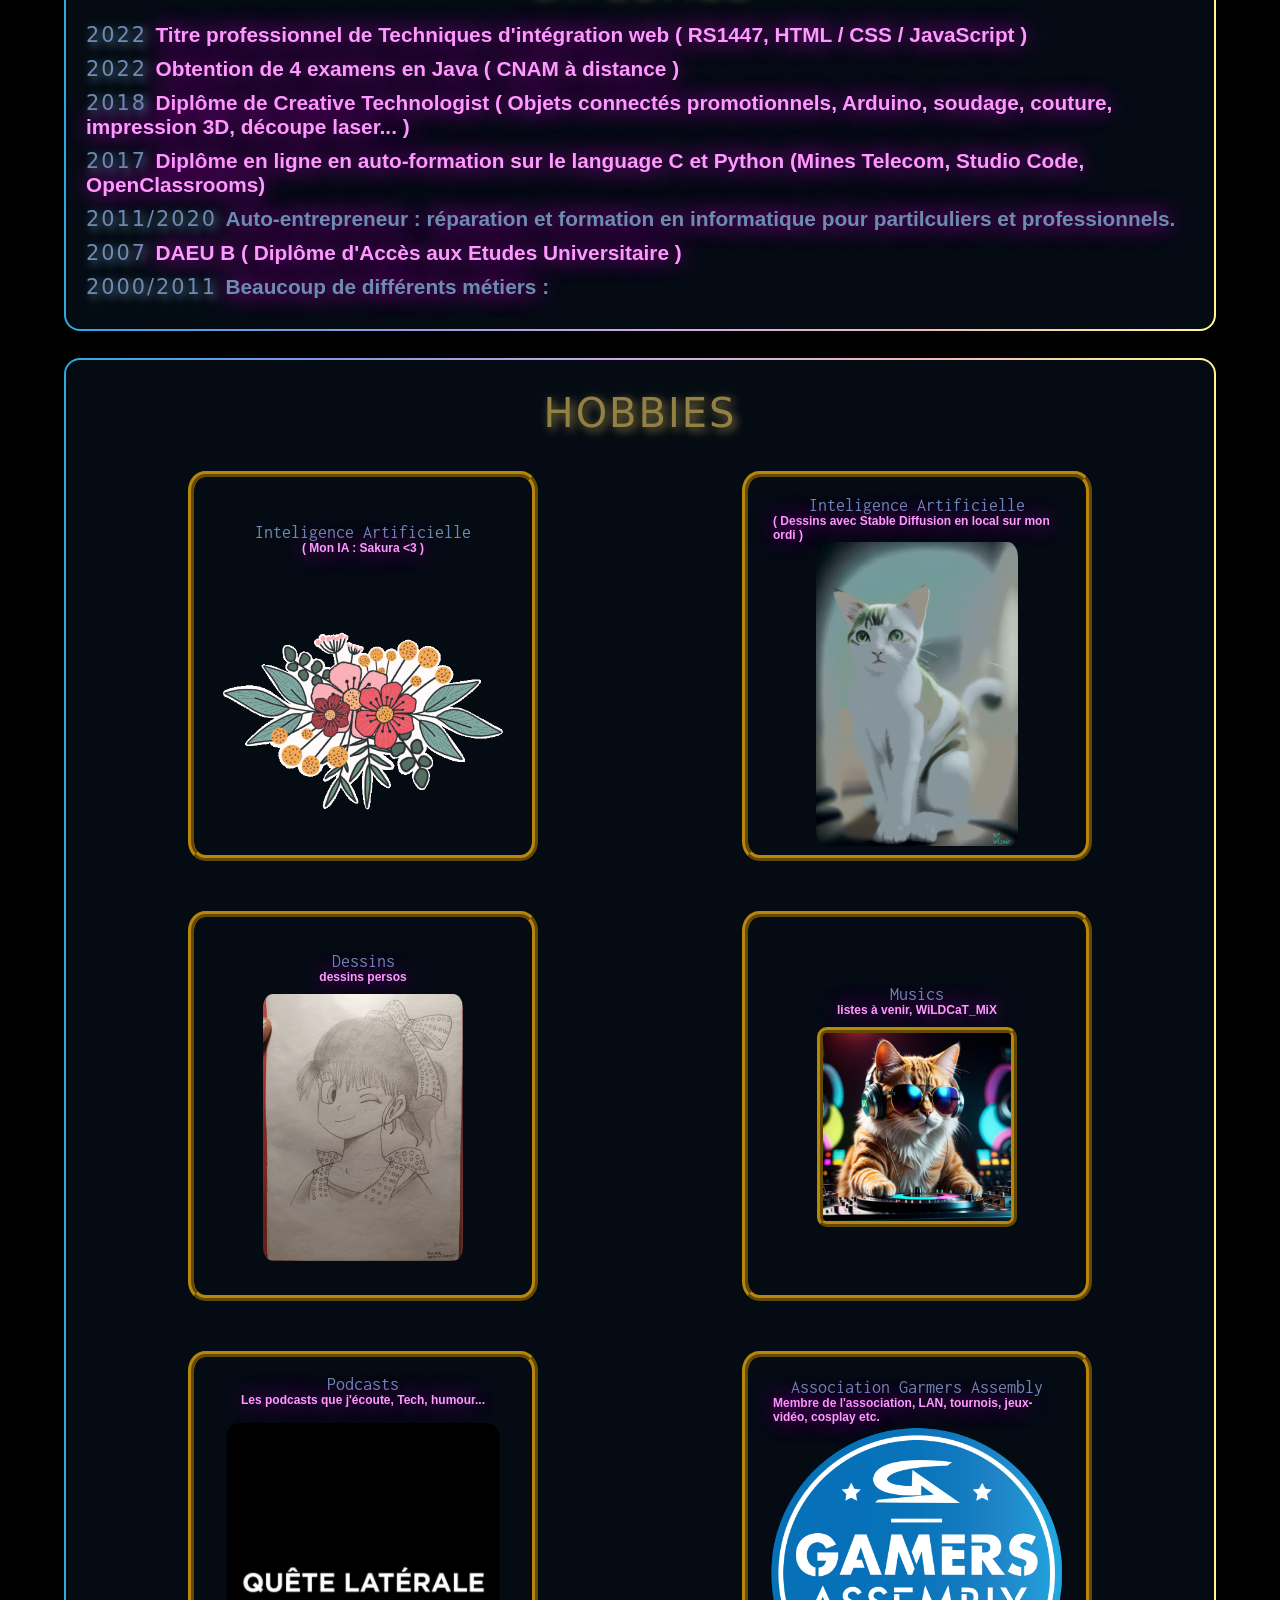
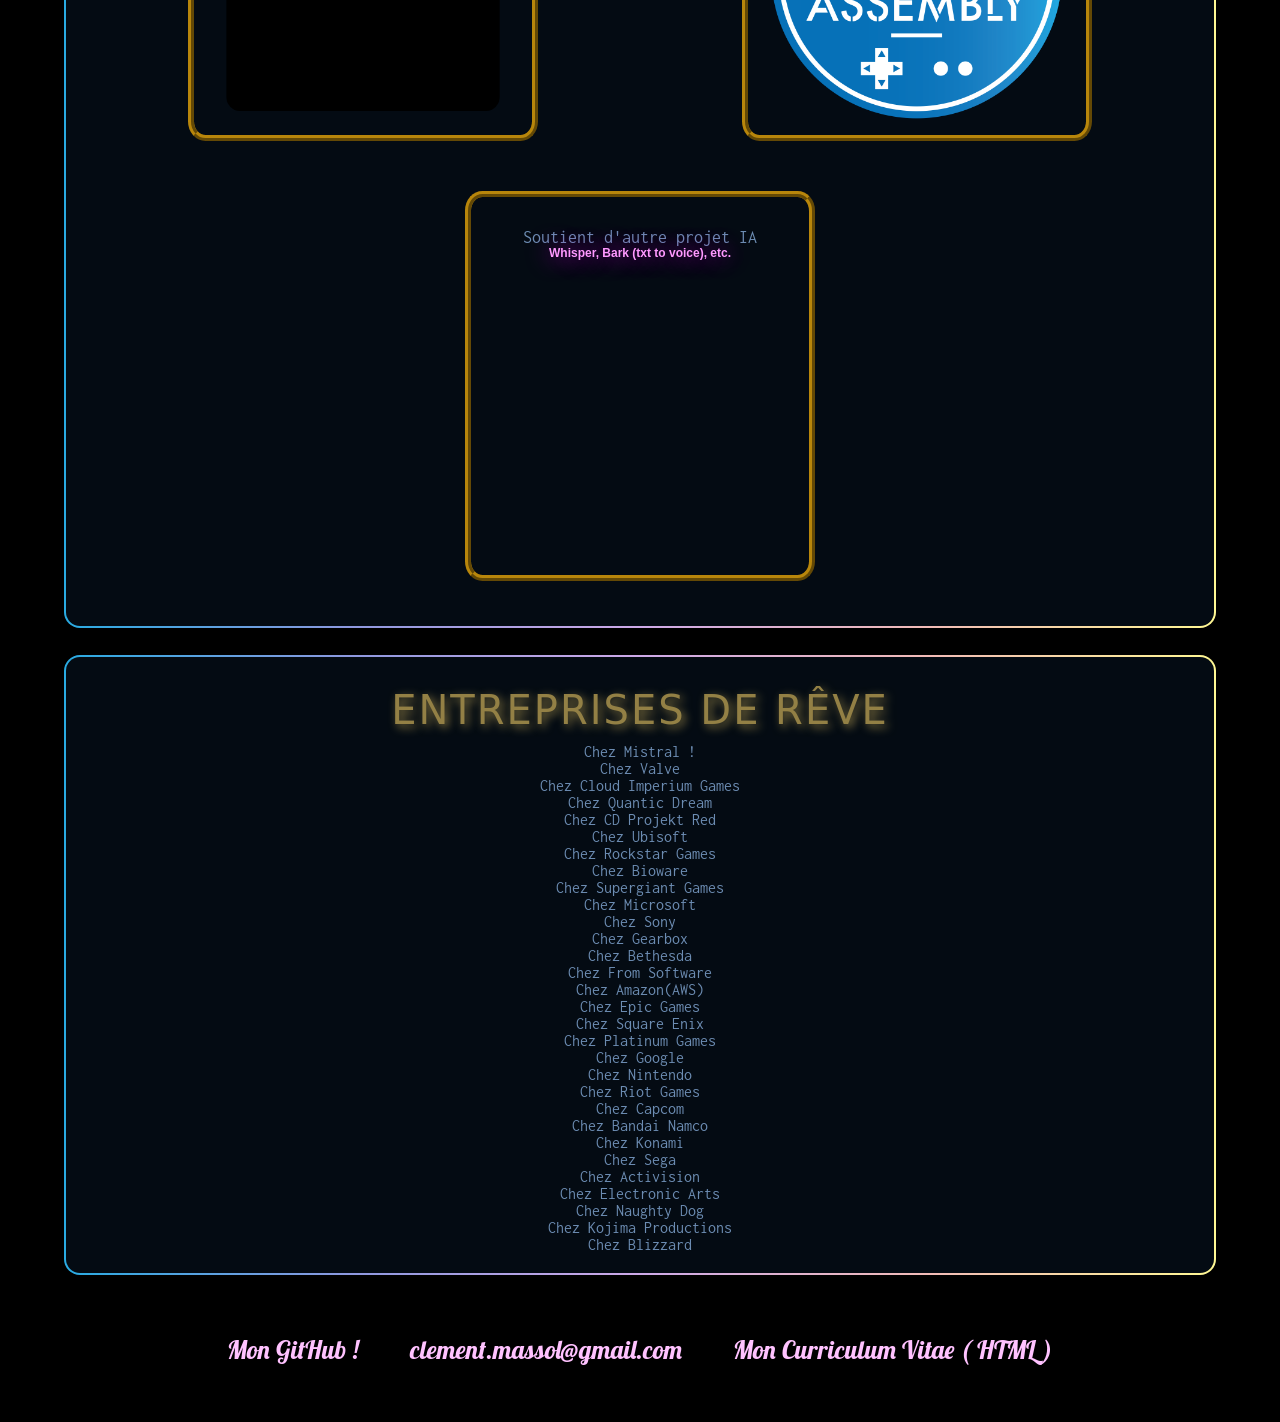
==== commit af5f4b51: "intro" ====
--- a/page_retro_2000.html
+++ b/page_retro_2000.html
@@ -30,14 +30,14 @@
           la créativité des développeurs et par la façon dont ils utilisent les jeux pour raconter 
           des histoires et explorer des thèmes complexes. Je suis assidument les actualités sur la technologie.
           Je suis aussi un grand fan de la culture geek en général, j'aime la culture japonaise, les mangas, les animes,
-          les films, les séries... 
-          J'ai également une grande playlist de musiques de jeux-vidéo, 
-          musiques électroniques, musiques de films, de dessins animés,de mangas, séries...
+          les films, les séries... Je suis aussi interressé par la philosophie et la psychologie.
+          J'ai également une grande playlist de musiques, musiques électroniques, musiques de films, de dessins animés, de mangas, séries...
         </p>
         <p class="description">
-          Après un an et demie dans une première agence web, je termine actuellement un CDD au sein d'une seconde ESN.
-          Je suis donc à la recherche d'un nouveau poste de développeur pour la mi-année 2024.
-          J'envisage également intégrer l'école 42 Paris. 
+          Après un an et demie à Code Phenix où j'ai passé mon diplôme de Techniques d'intégration web, je termine actuellement un CDD au sein d'une 
+          seconde ESN où j'ai pu travailler et continuer à me former.
+          J'espère de tout mon coeur intégrer l'école 42 Paris pour pouvoir continuer à me former et travailler sur des projets plus complexes. 
+          Et valider un diplôme de niveau Bac+3 ou supérieur serait un rêve pour moi.
         </p>
       </div>
     </header>
--- a/assets/css/page_retro.css
+++ b/assets/css/page_retro.css
@@ -46,9 +46,8 @@
 }
 #catLogoFigure {
   width: 120px;
-  height: 100%;
   position: absolute;
-  top: 145px;
+  top: 125px;
 }
 #catLogoFigure img {
   width: 100%;
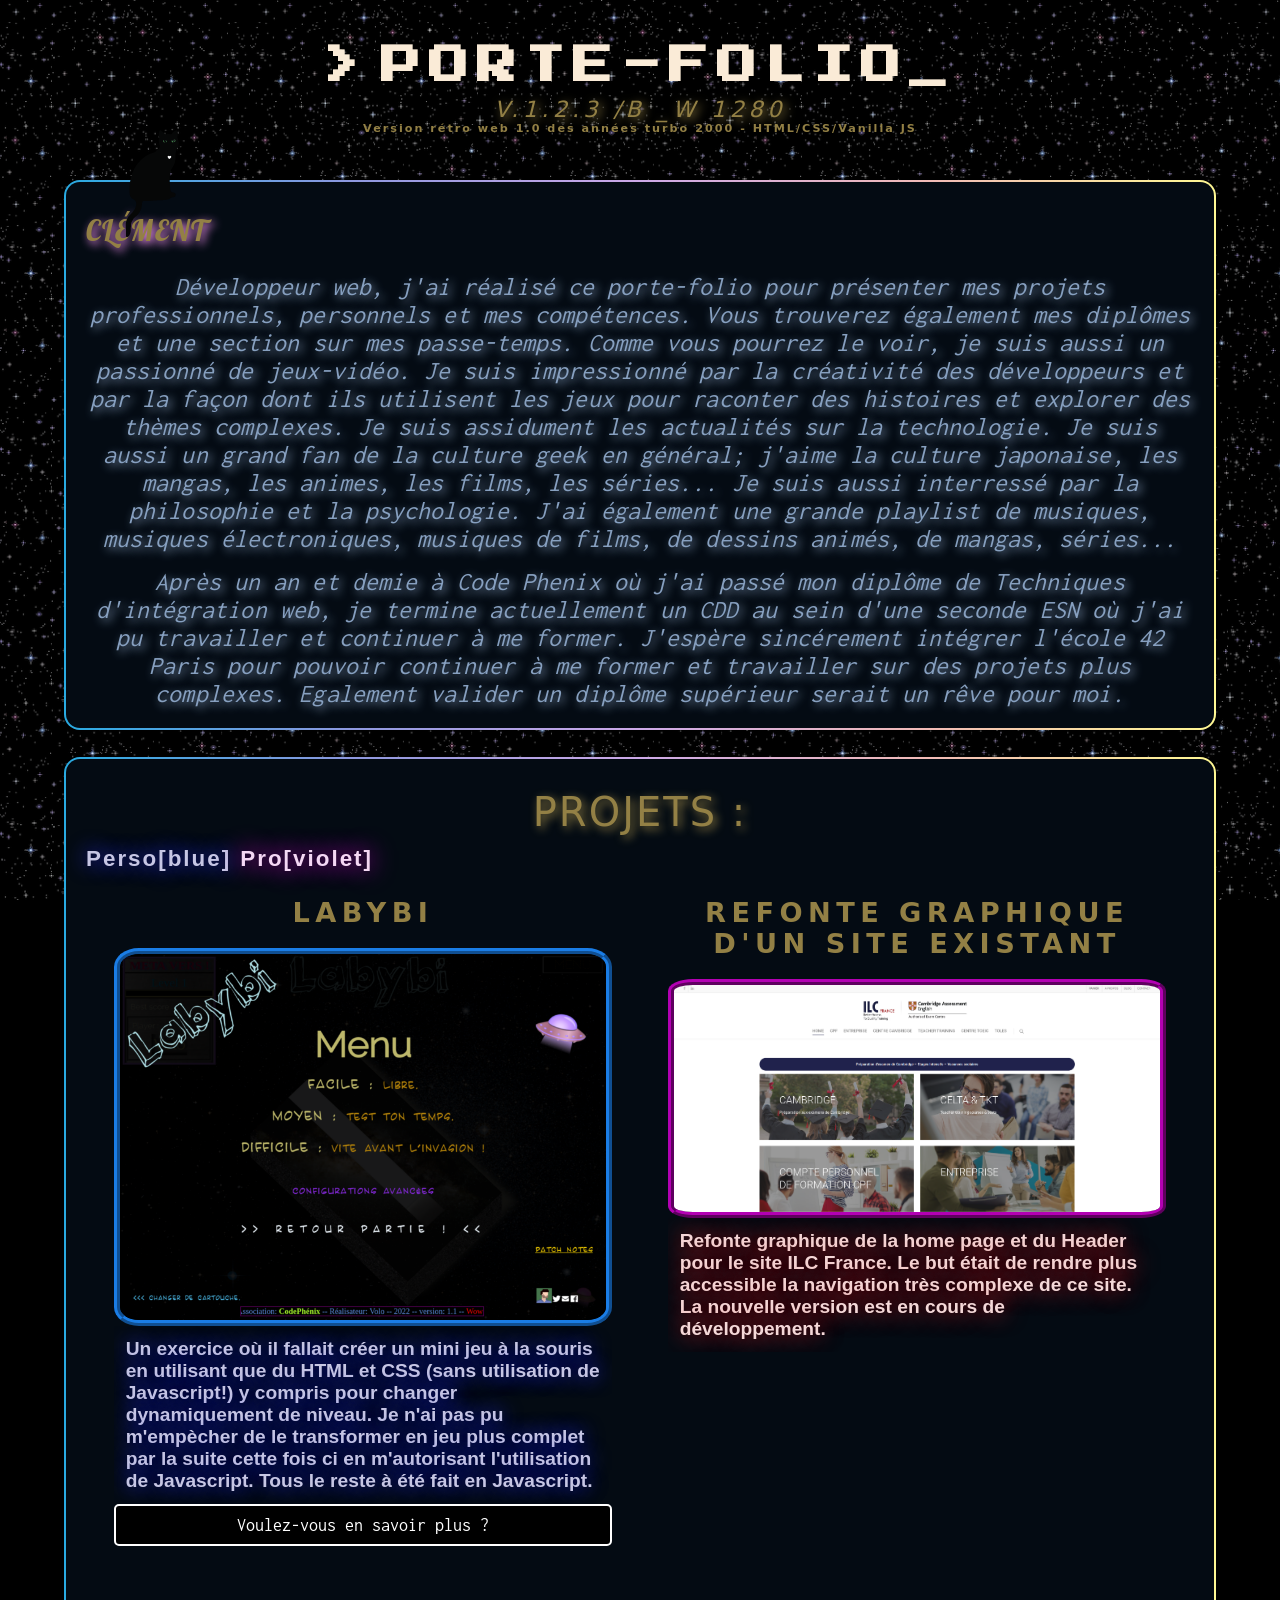
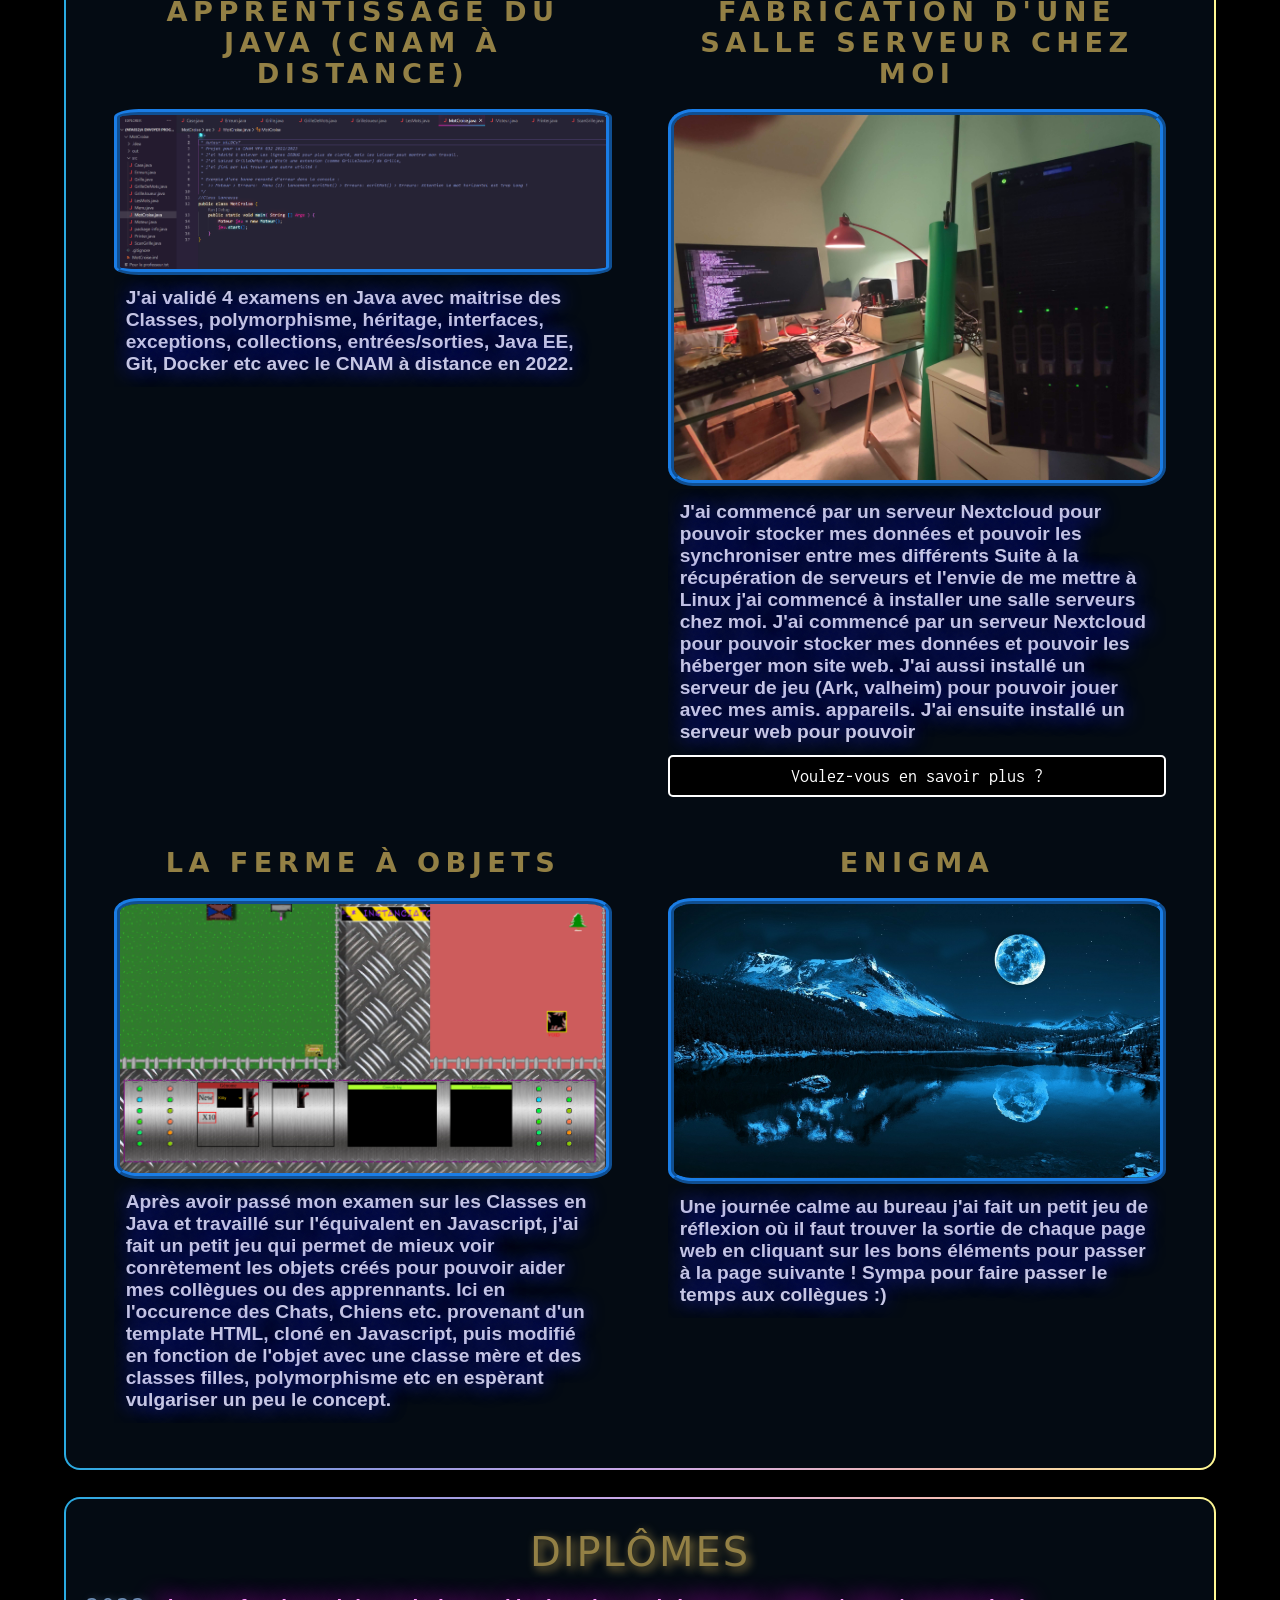
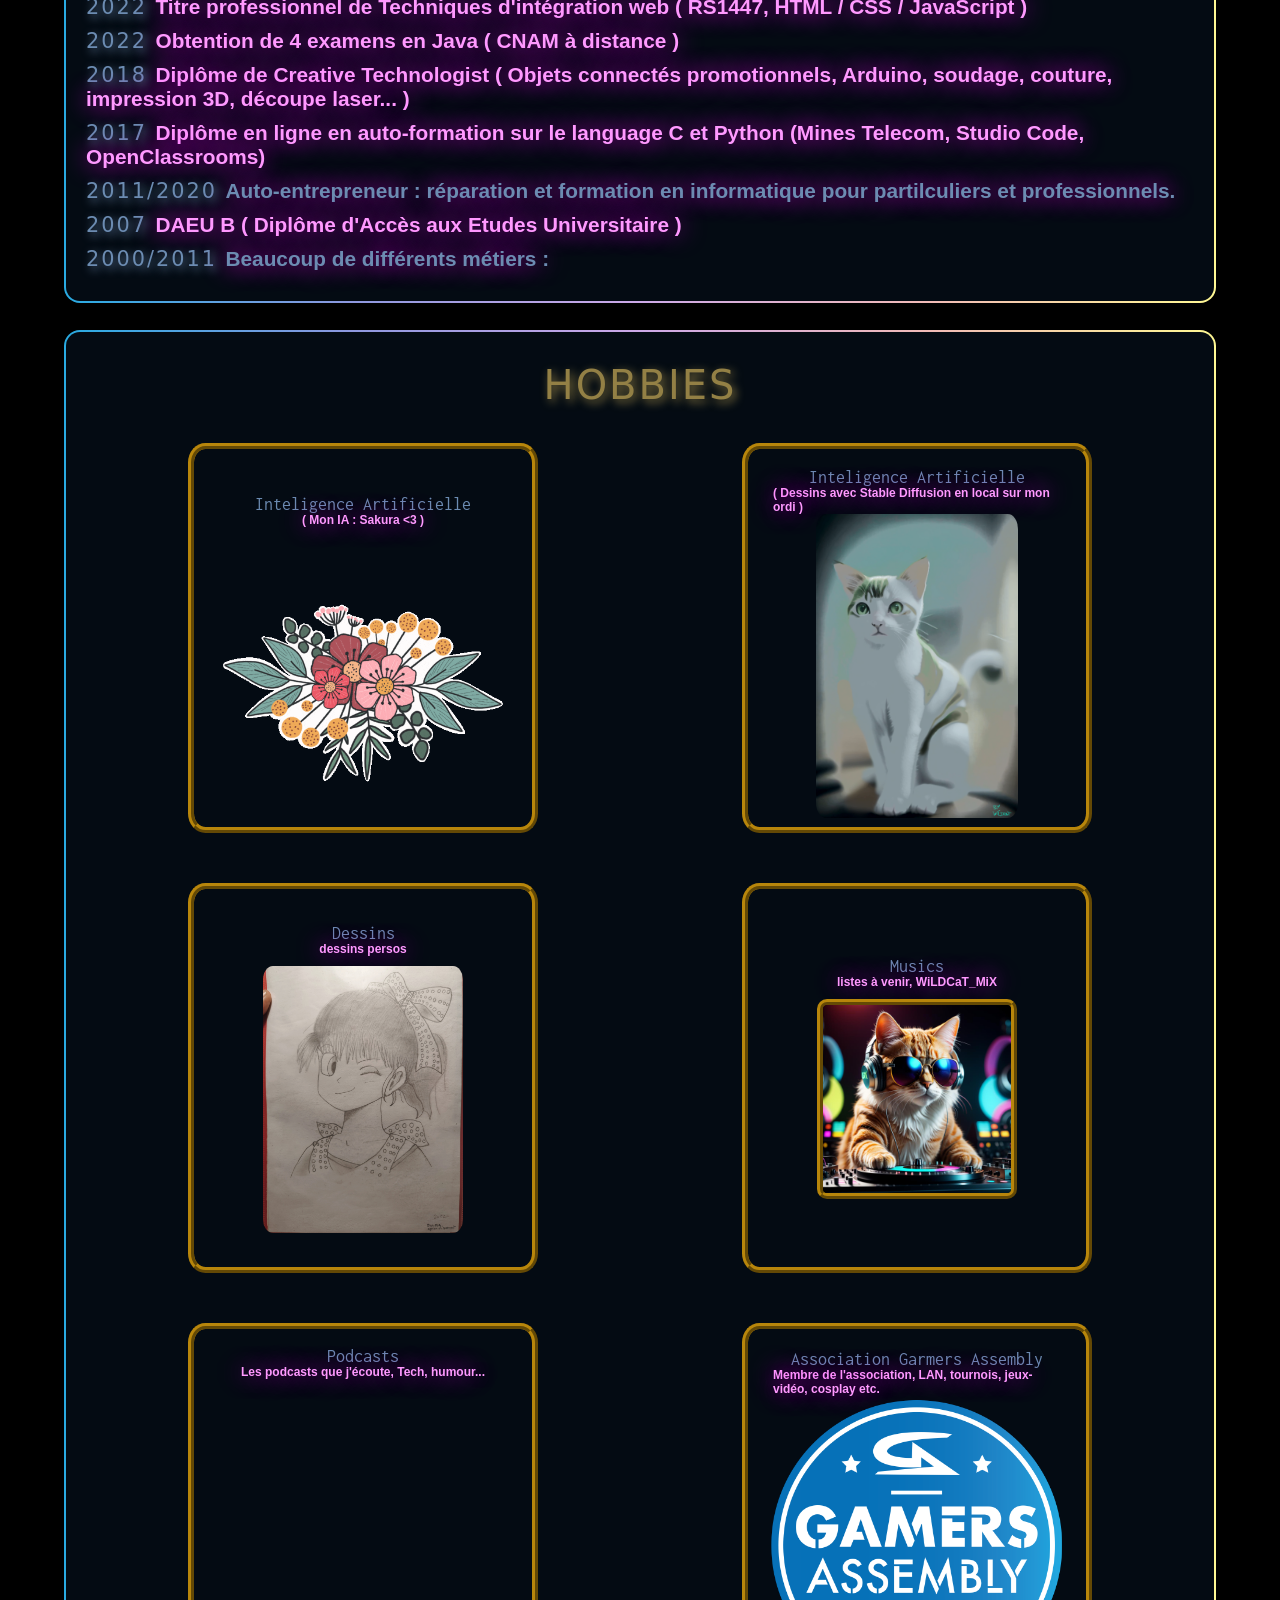
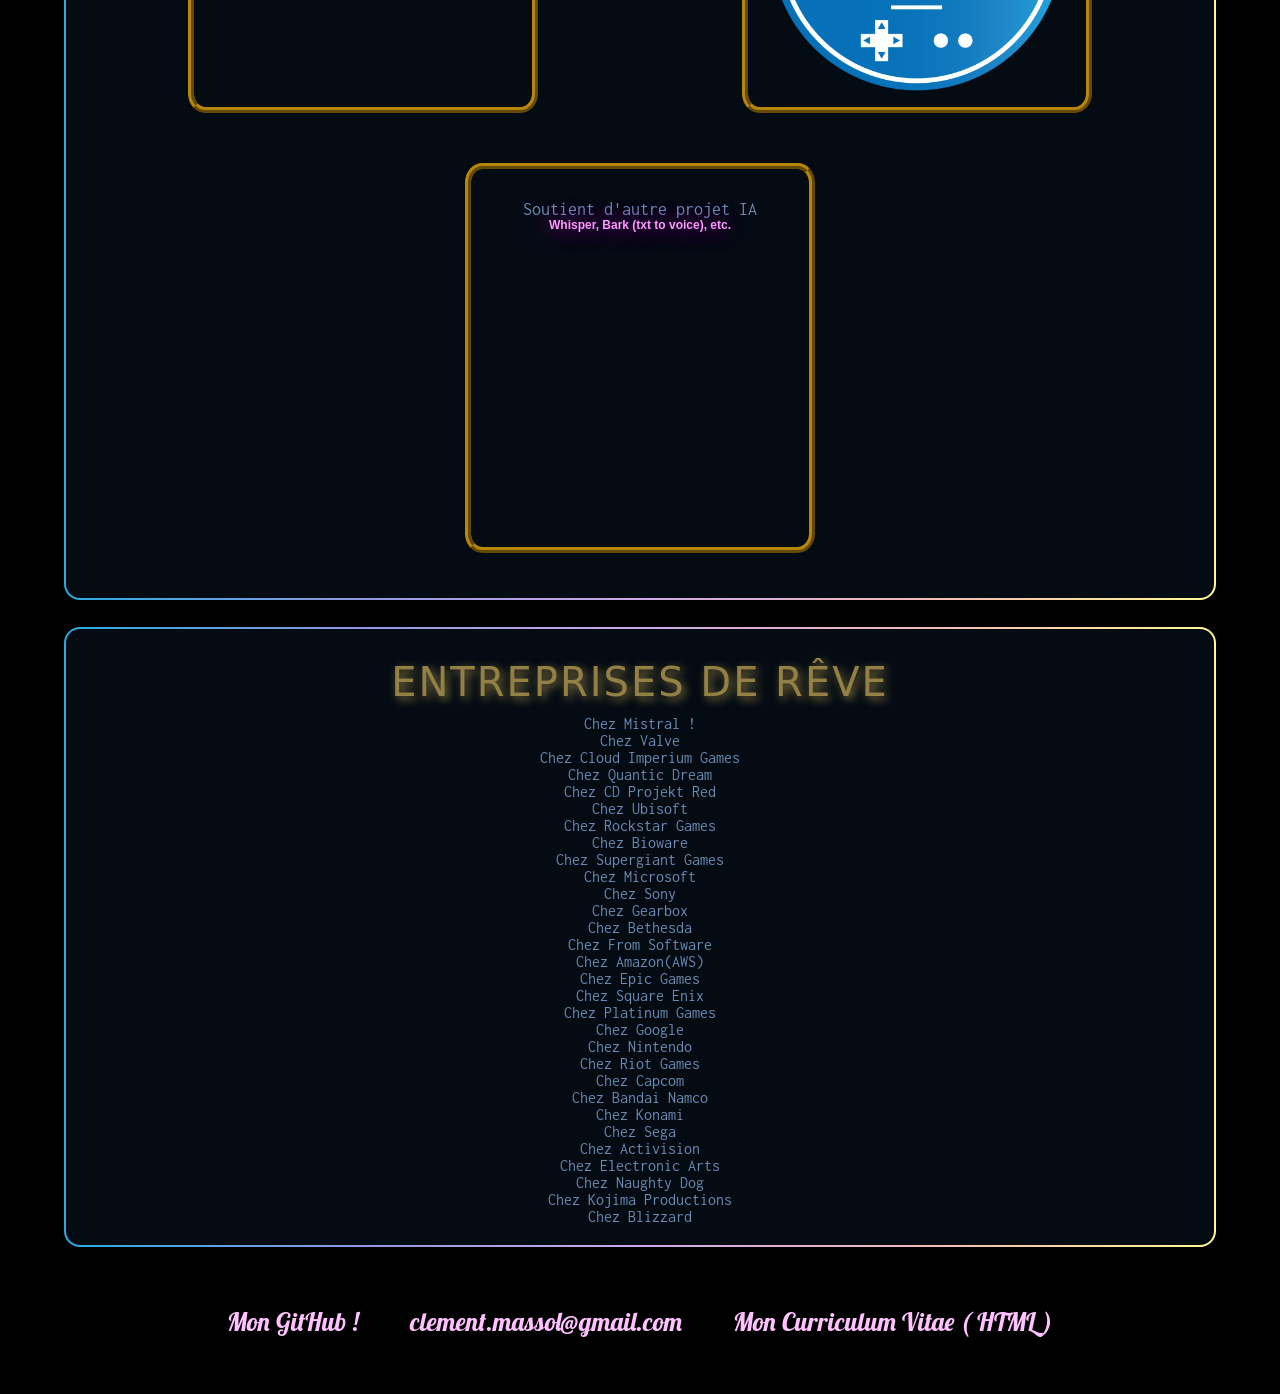
==== commit 1aa62772: "readme up" ====
--- a/page_retro_2000.html
+++ b/page_retro_2000.html
@@ -29,15 +29,16 @@
           Comme vous pourrez le voir, je suis aussi un passionné de jeux-vidéo. Je suis impressionné par 
           la créativité des développeurs et par la façon dont ils utilisent les jeux pour raconter 
           des histoires et explorer des thèmes complexes. Je suis assidument les actualités sur la technologie.
-          Je suis aussi un grand fan de la culture geek en général, j'aime la culture japonaise, les mangas, les animes,
+          Je suis aussi un grand fan de la culture geek en général; j'aime la culture japonaise, les mangas, les animes,
           les films, les séries... Je suis aussi interressé par la philosophie et la psychologie.
           J'ai également une grande playlist de musiques, musiques électroniques, musiques de films, de dessins animés, de mangas, séries...
         </p>
         <p class="description">
           Après un an et demie à Code Phenix où j'ai passé mon diplôme de Techniques d'intégration web, je termine actuellement un CDD au sein d'une 
           seconde ESN où j'ai pu travailler et continuer à me former.
-          J'espère de tout mon coeur intégrer l'école 42 Paris pour pouvoir continuer à me former et travailler sur des projets plus complexes. 
-          Et valider un diplôme de niveau Bac+3 ou supérieur serait un rêve pour moi.
+          J'espère sincérement intégrer l'école 42 Paris pour pouvoir continuer à me former et 
+          travailler sur des projets plus complexes. 
+          Egalement valider un diplôme supérieur serait un rêve pour moi.
         </p>
       </div>
     </header>
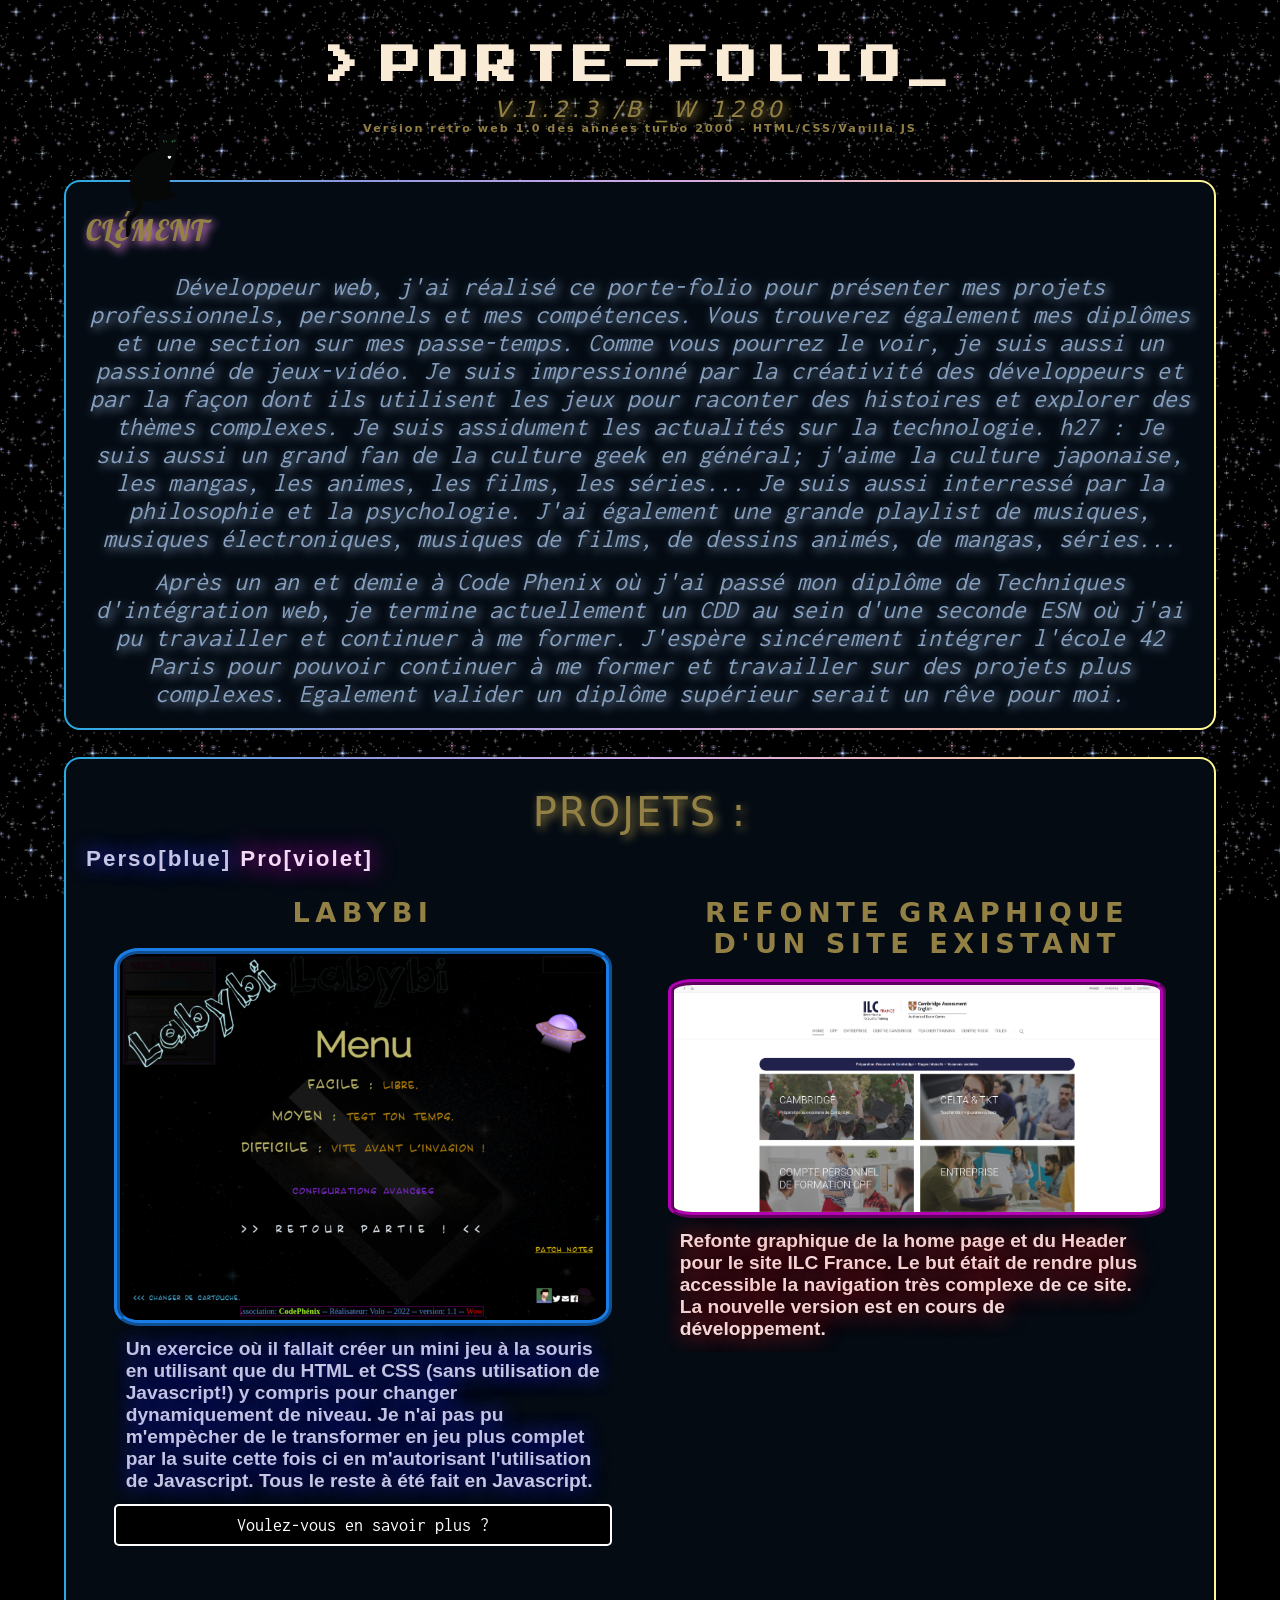
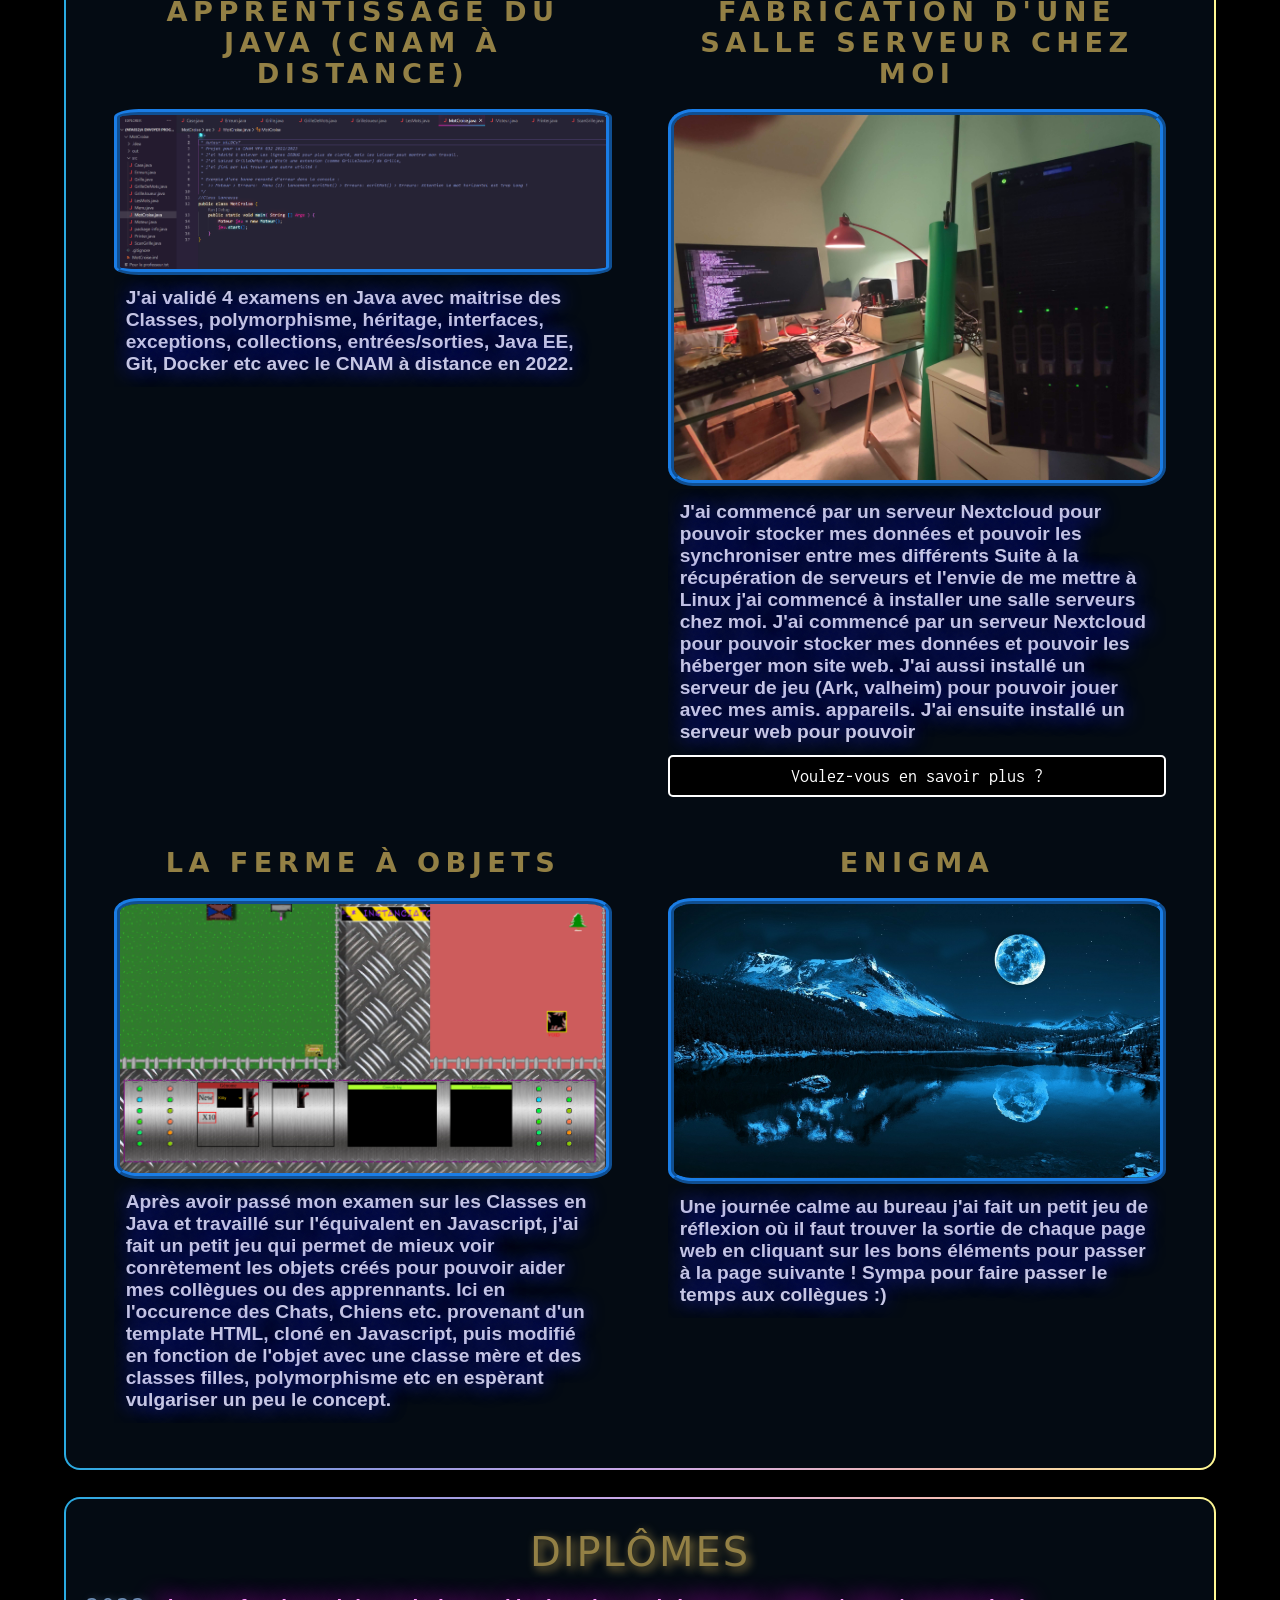
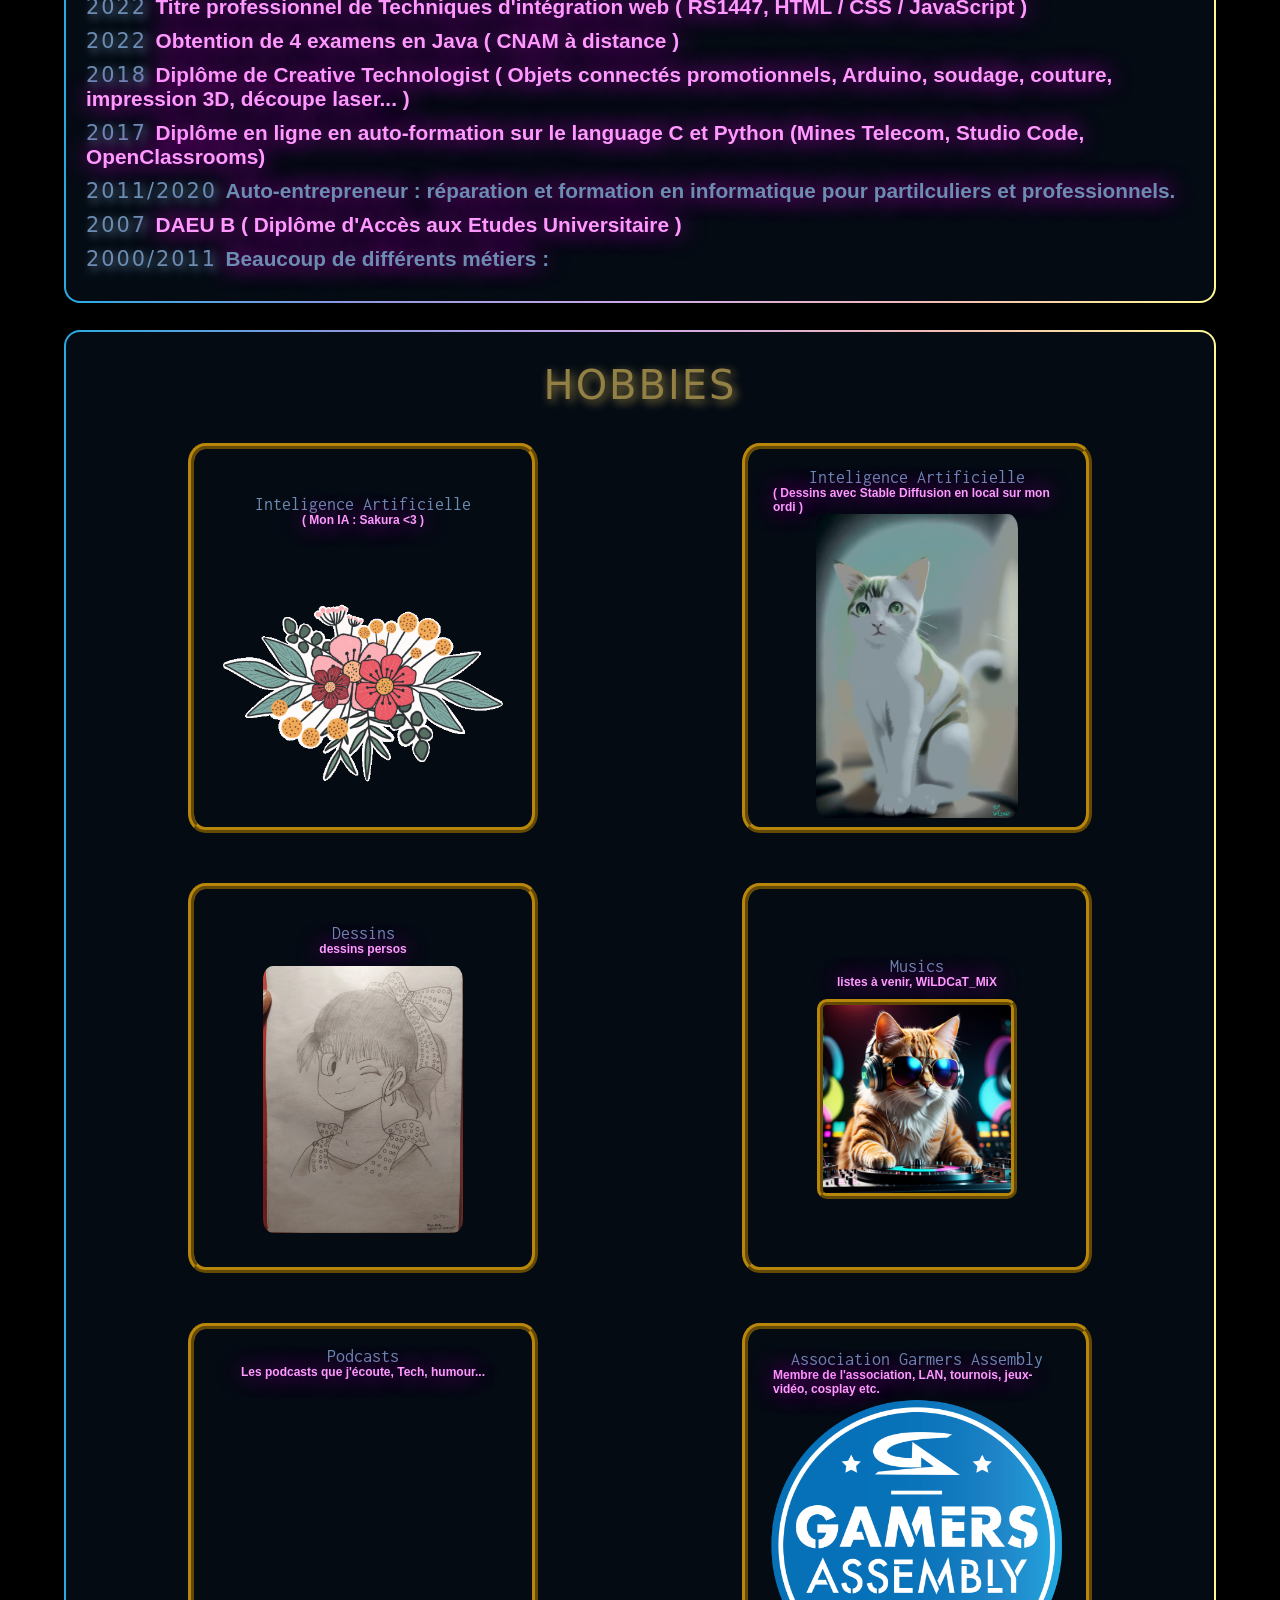
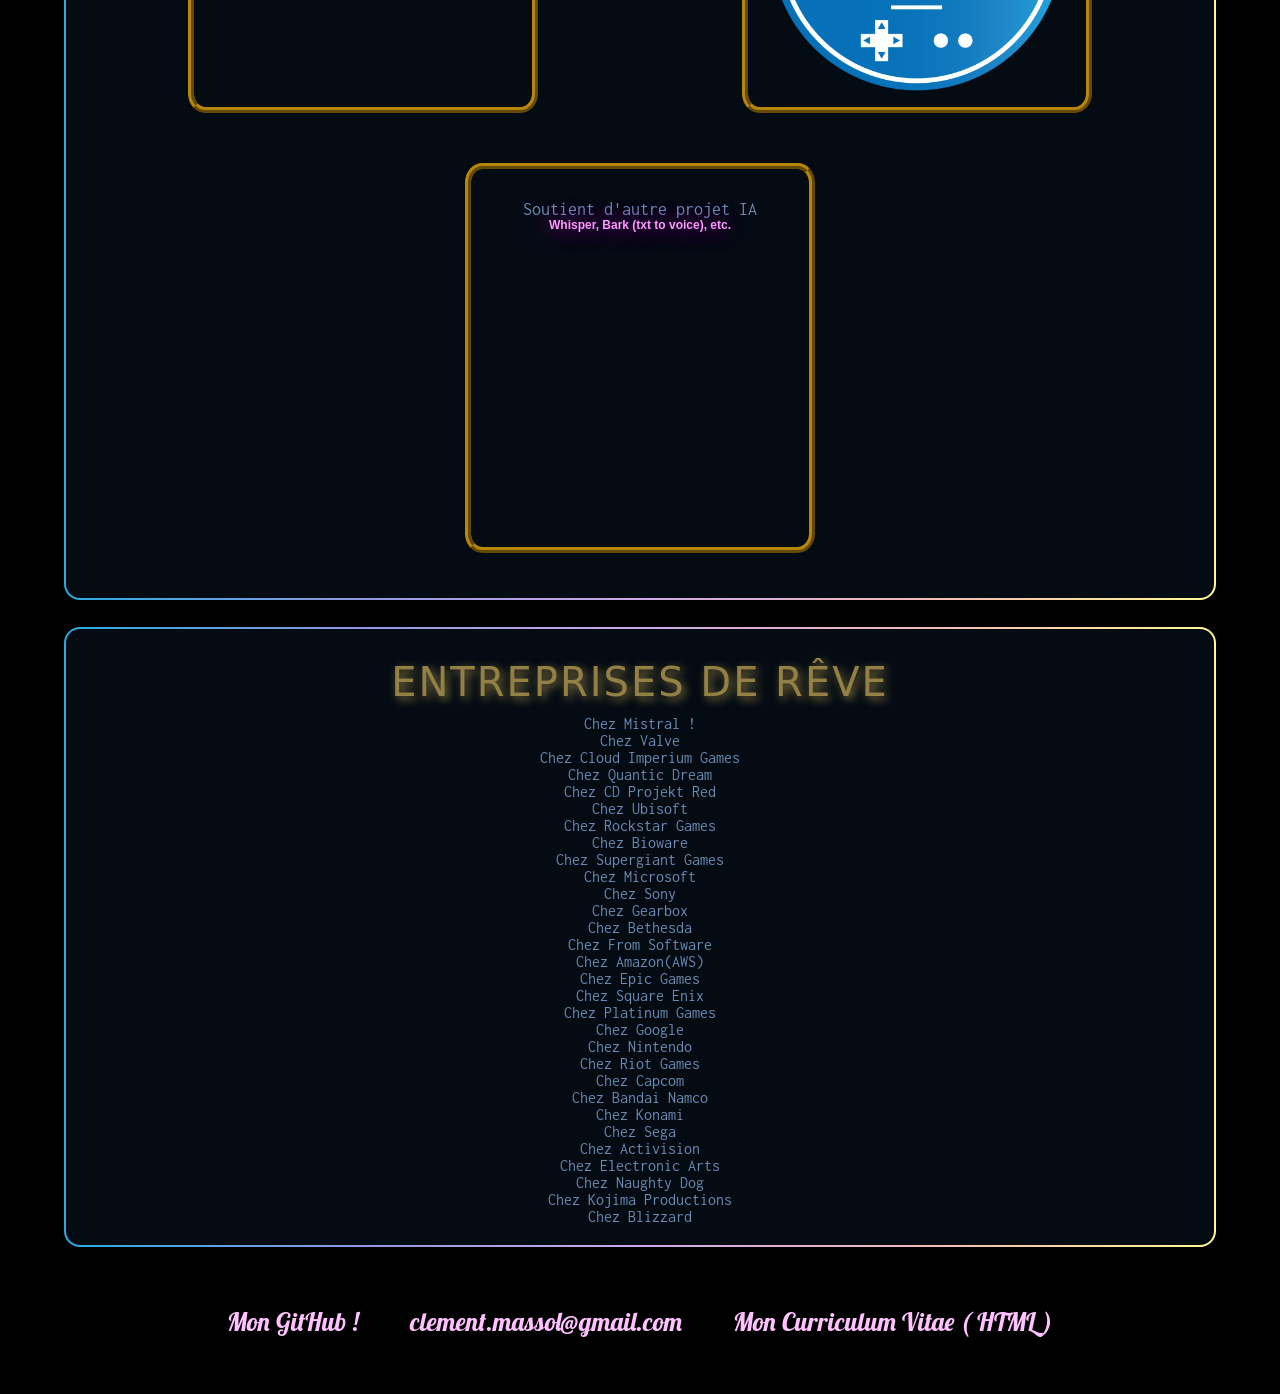
==== commit 219dc45f: "readme server secours et kult sans le .git" ====
--- a/page_retro_2000.html
+++ b/page_retro_2000.html
@@ -29,7 +29,7 @@
           Comme vous pourrez le voir, je suis aussi un passionné de jeux-vidéo. Je suis impressionné par 
           la créativité des développeurs et par la façon dont ils utilisent les jeux pour raconter 
           des histoires et explorer des thèmes complexes. Je suis assidument les actualités sur la technologie.
-          Je suis aussi un grand fan de la culture geek en général; j'aime la culture japonaise, les mangas, les animes,
+h27 :           Je suis aussi un grand fan de la culture geek en général; j'aime la culture japonaise, les mangas, les animes,
           les films, les séries... Je suis aussi interressé par la philosophie et la psychologie.
           J'ai également une grande playlist de musiques, musiques électroniques, musiques de films, de dessins animés, de mangas, séries...
         </p>
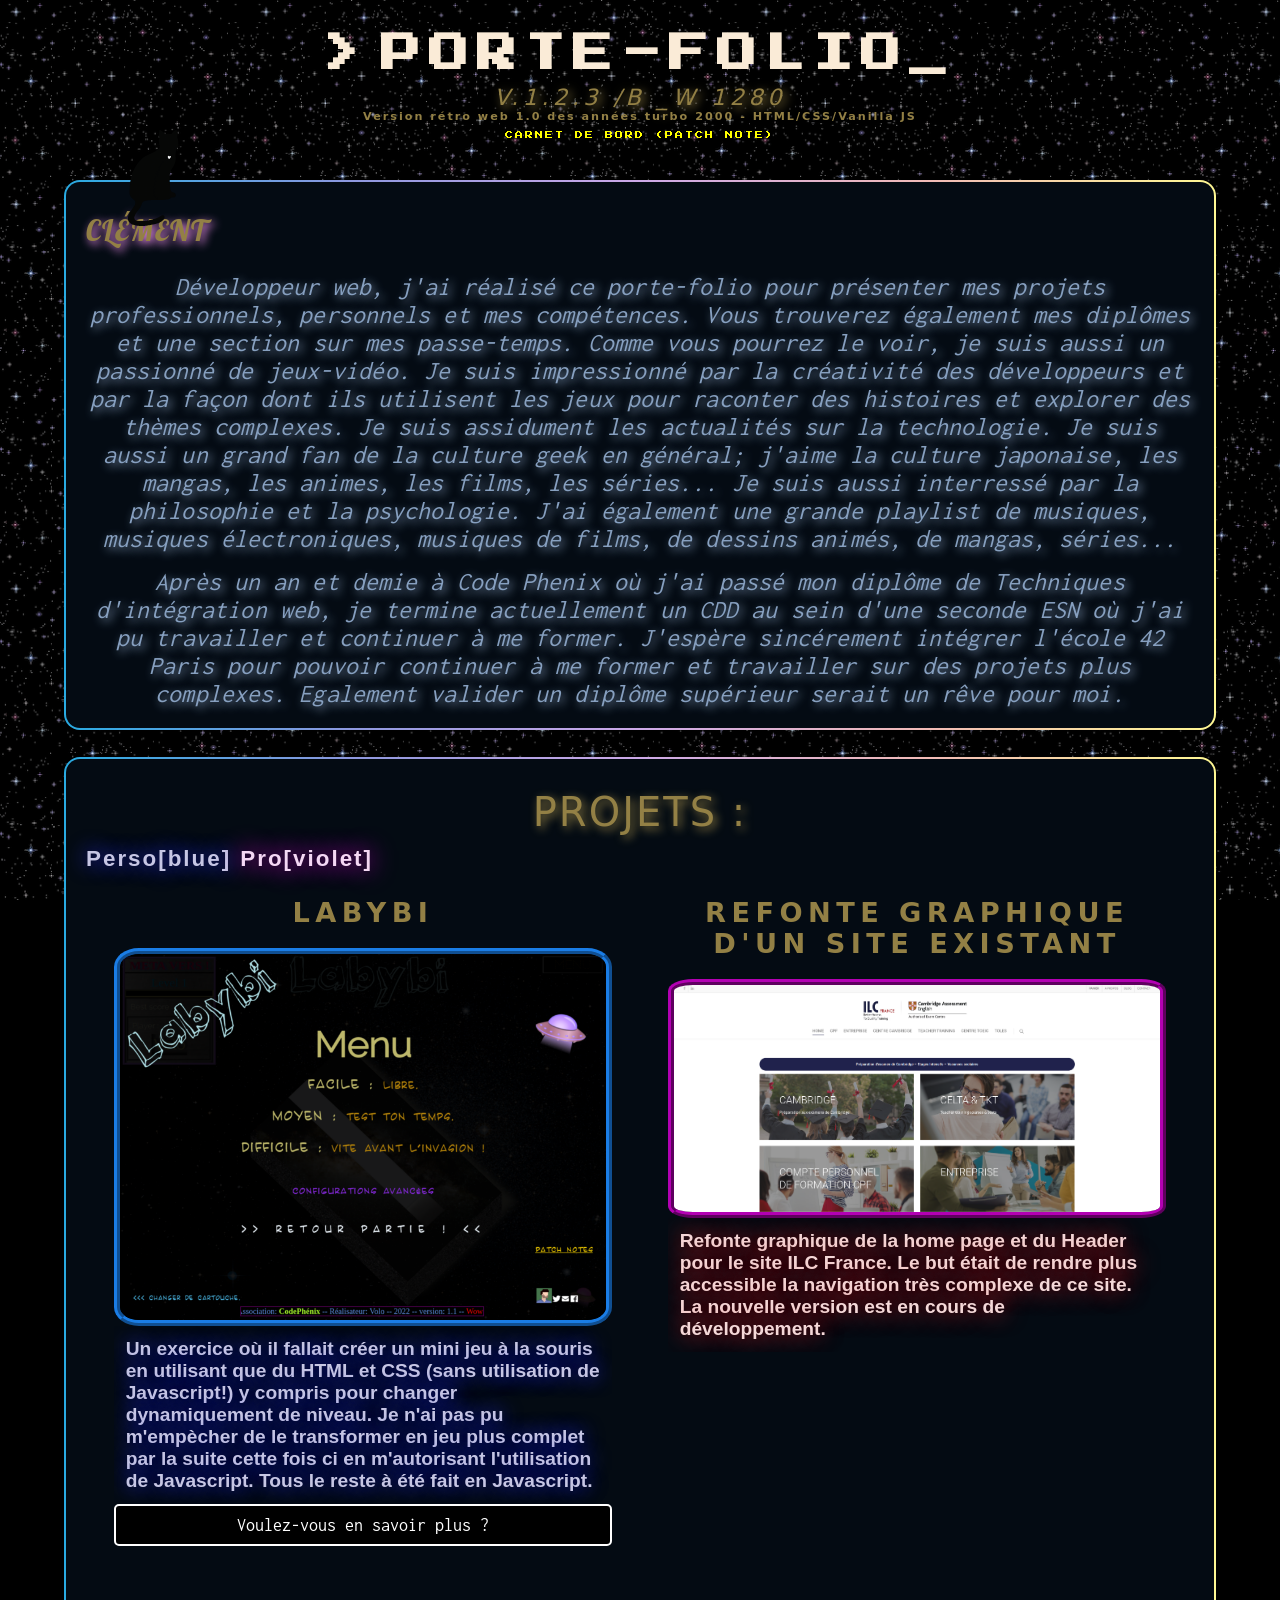
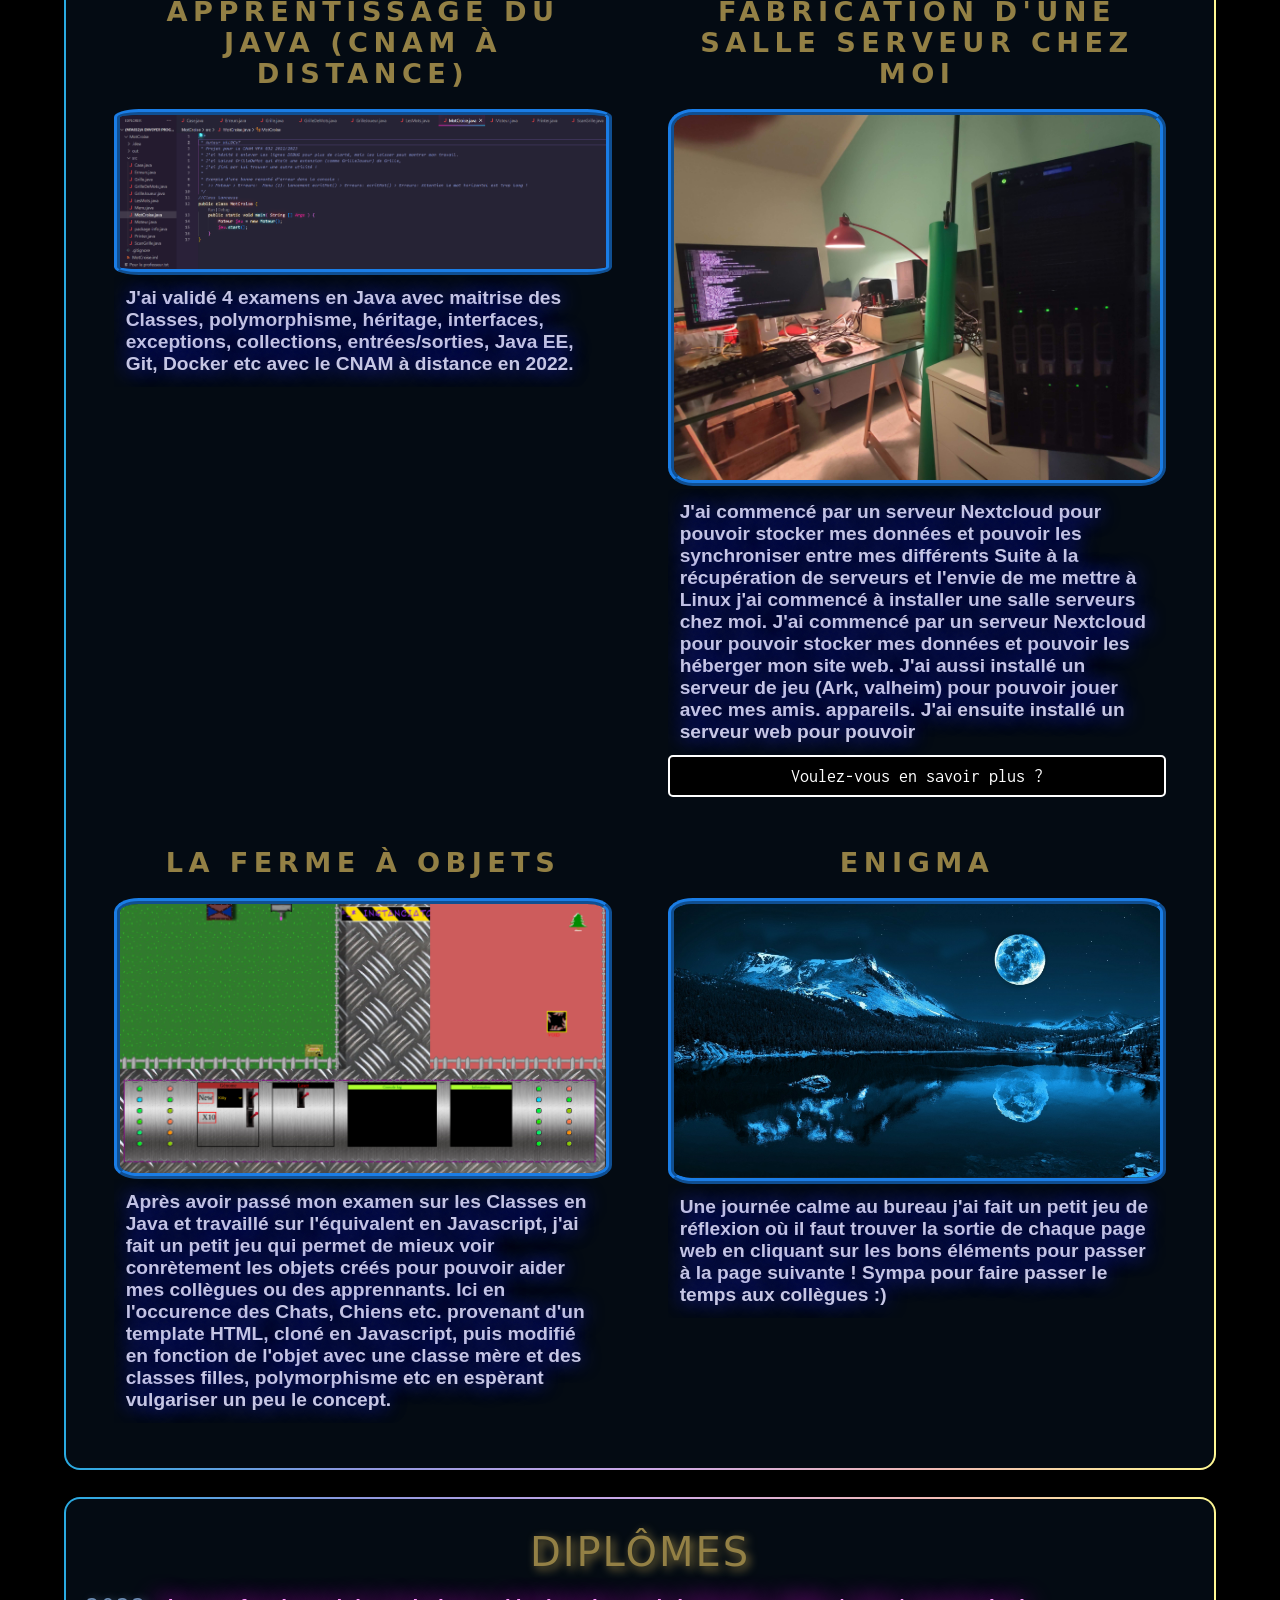
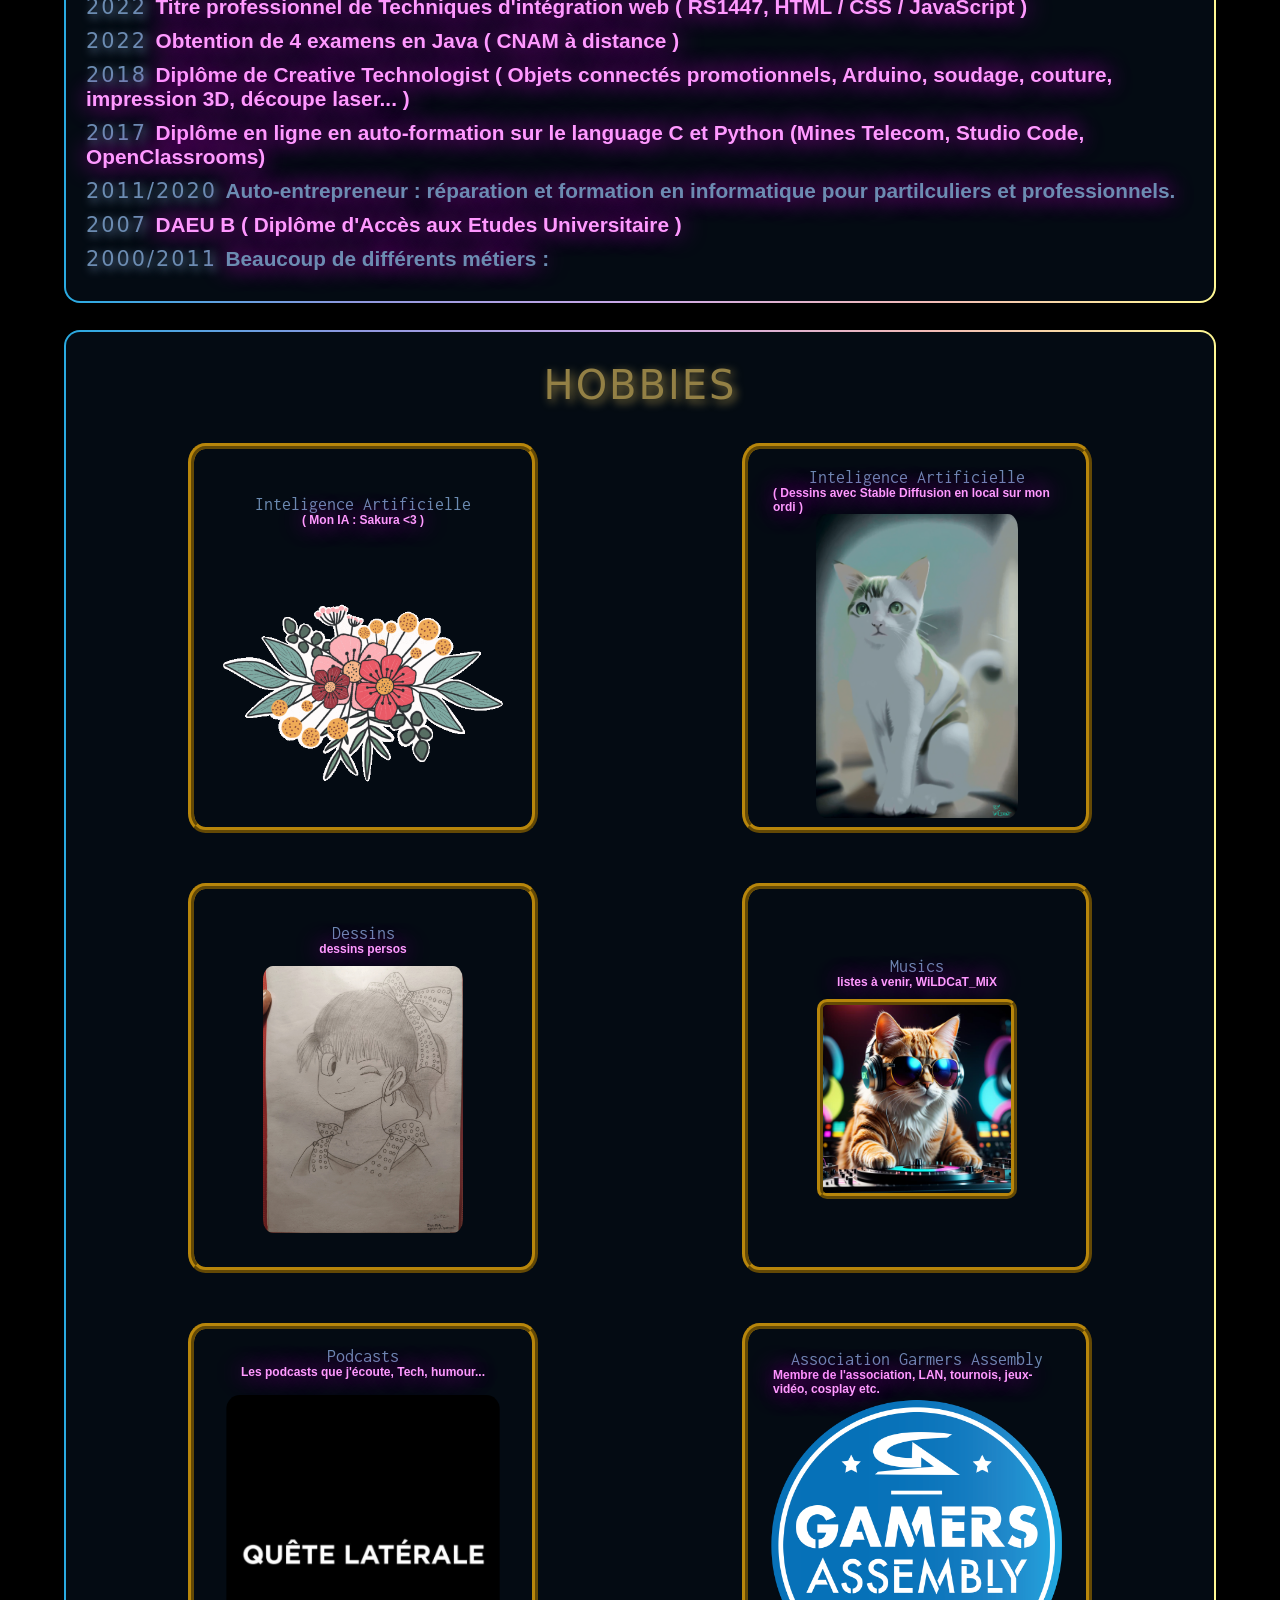
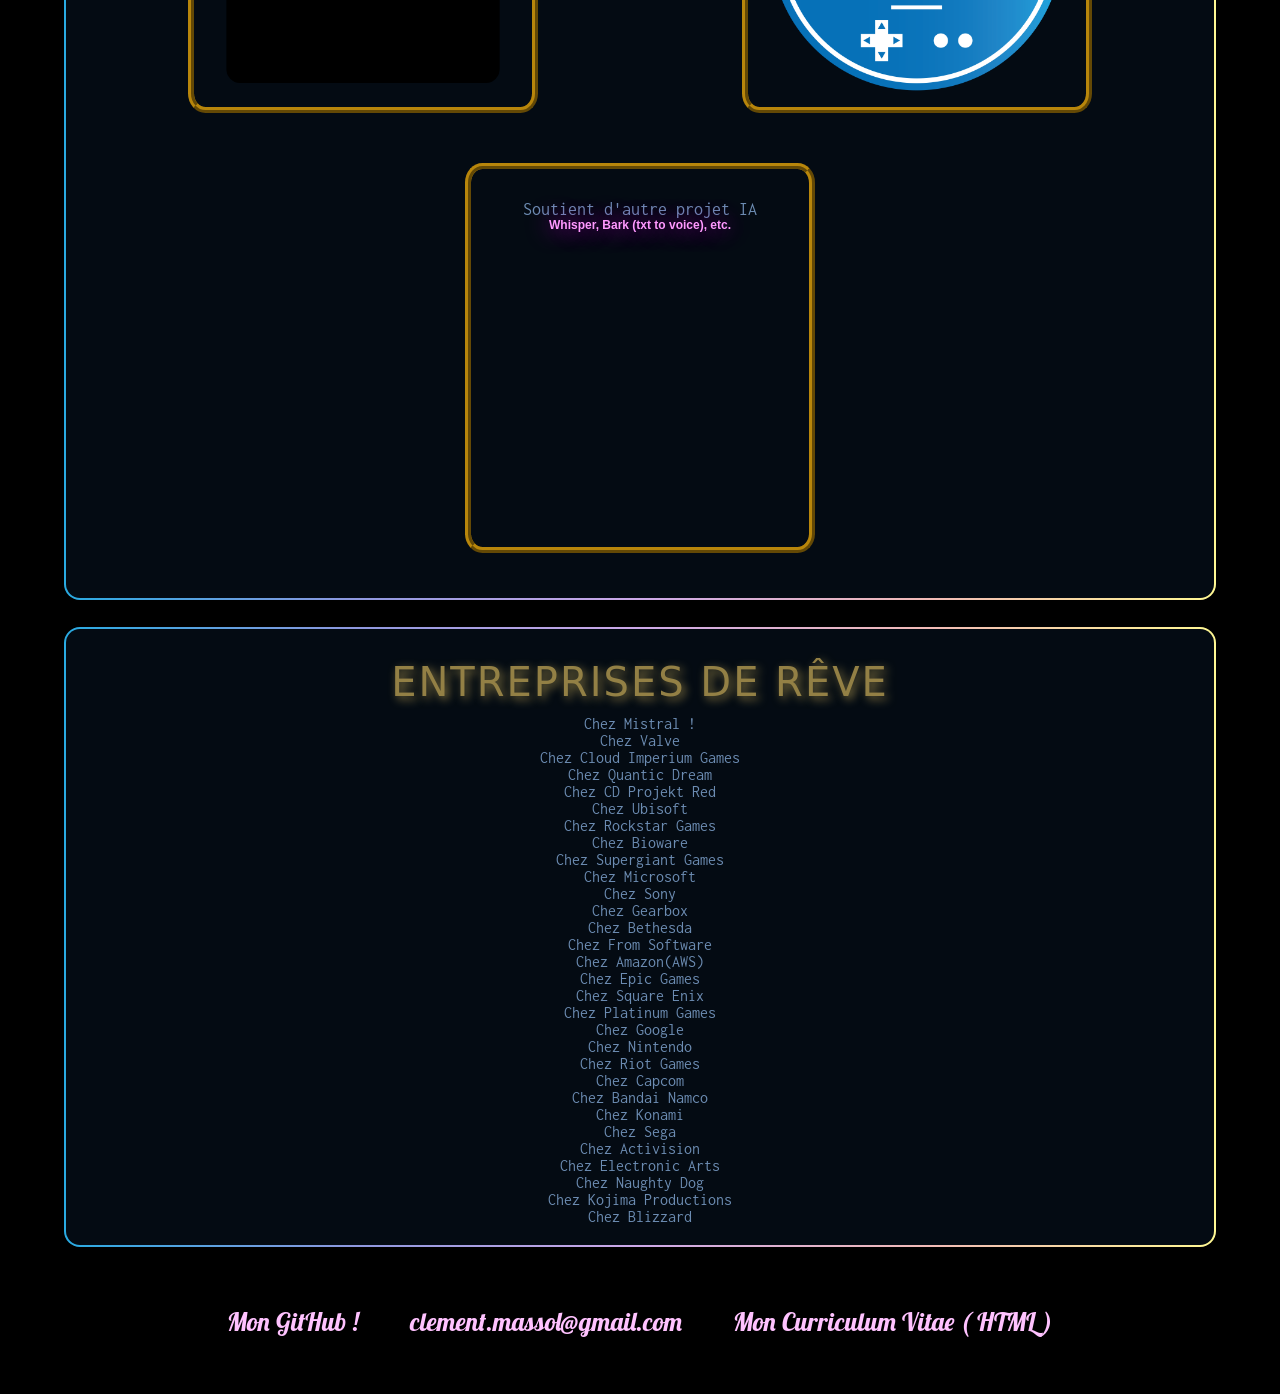
==== commit 97dd2eeb: "re up de carnet de bord" ====
--- a/page_retro_2000.html
+++ b/page_retro_2000.html
@@ -17,6 +17,7 @@
         <h1>Porte-folio_</h1>
         <h2 id="version">V.1.2.3 /b <span id="debugWidth"></span></h2>
         <h5 id="subtitleVersionsSelected"> Version rétro web 1.0 des années turbo 2000 - HTML/CSS/Vanilla JS</h5>
+        <a id="readme" href="README.md">Carnet de bord (Patch note)</a>
       </div>
       <div id="divHeaderBlock" class="mousePad border-gradient-linear-rainbow">
         <figure id="catLogoFigure">
@@ -29,7 +30,7 @@
           Comme vous pourrez le voir, je suis aussi un passionné de jeux-vidéo. Je suis impressionné par 
           la créativité des développeurs et par la façon dont ils utilisent les jeux pour raconter 
           des histoires et explorer des thèmes complexes. Je suis assidument les actualités sur la technologie.
-h27 :           Je suis aussi un grand fan de la culture geek en général; j'aime la culture japonaise, les mangas, les animes,
+          Je suis aussi un grand fan de la culture geek en général; j'aime la culture japonaise, les mangas, les animes,
           les films, les séries... Je suis aussi interressé par la philosophie et la psychologie.
           J'ai également une grande playlist de musiques, musiques électroniques, musiques de films, de dessins animés, de mangas, séries...
         </p>
--- a/assets/css/root.css
+++ b/assets/css/root.css
@@ -63,6 +63,22 @@
   background-color: #000;
   font-family: 'inconsolata';
 }
+a#readme {
+  text-decoration: none;
+  color: var(--wc-yellow-500);
+  font-size: 0.5em;
+  font-family: 'Press-Start-2P', cursive;
+  letter-spacing: 2px;
+  text-transform: uppercase;
+  text-align: right;
+  padding: 1em;
+  cursor: pointer;
+}
+
+a#readme:hover {
+  color: var(--wc-gold-doree);
+  text-decoration: underline;
+}
 li {
   list-style: none;
 }
